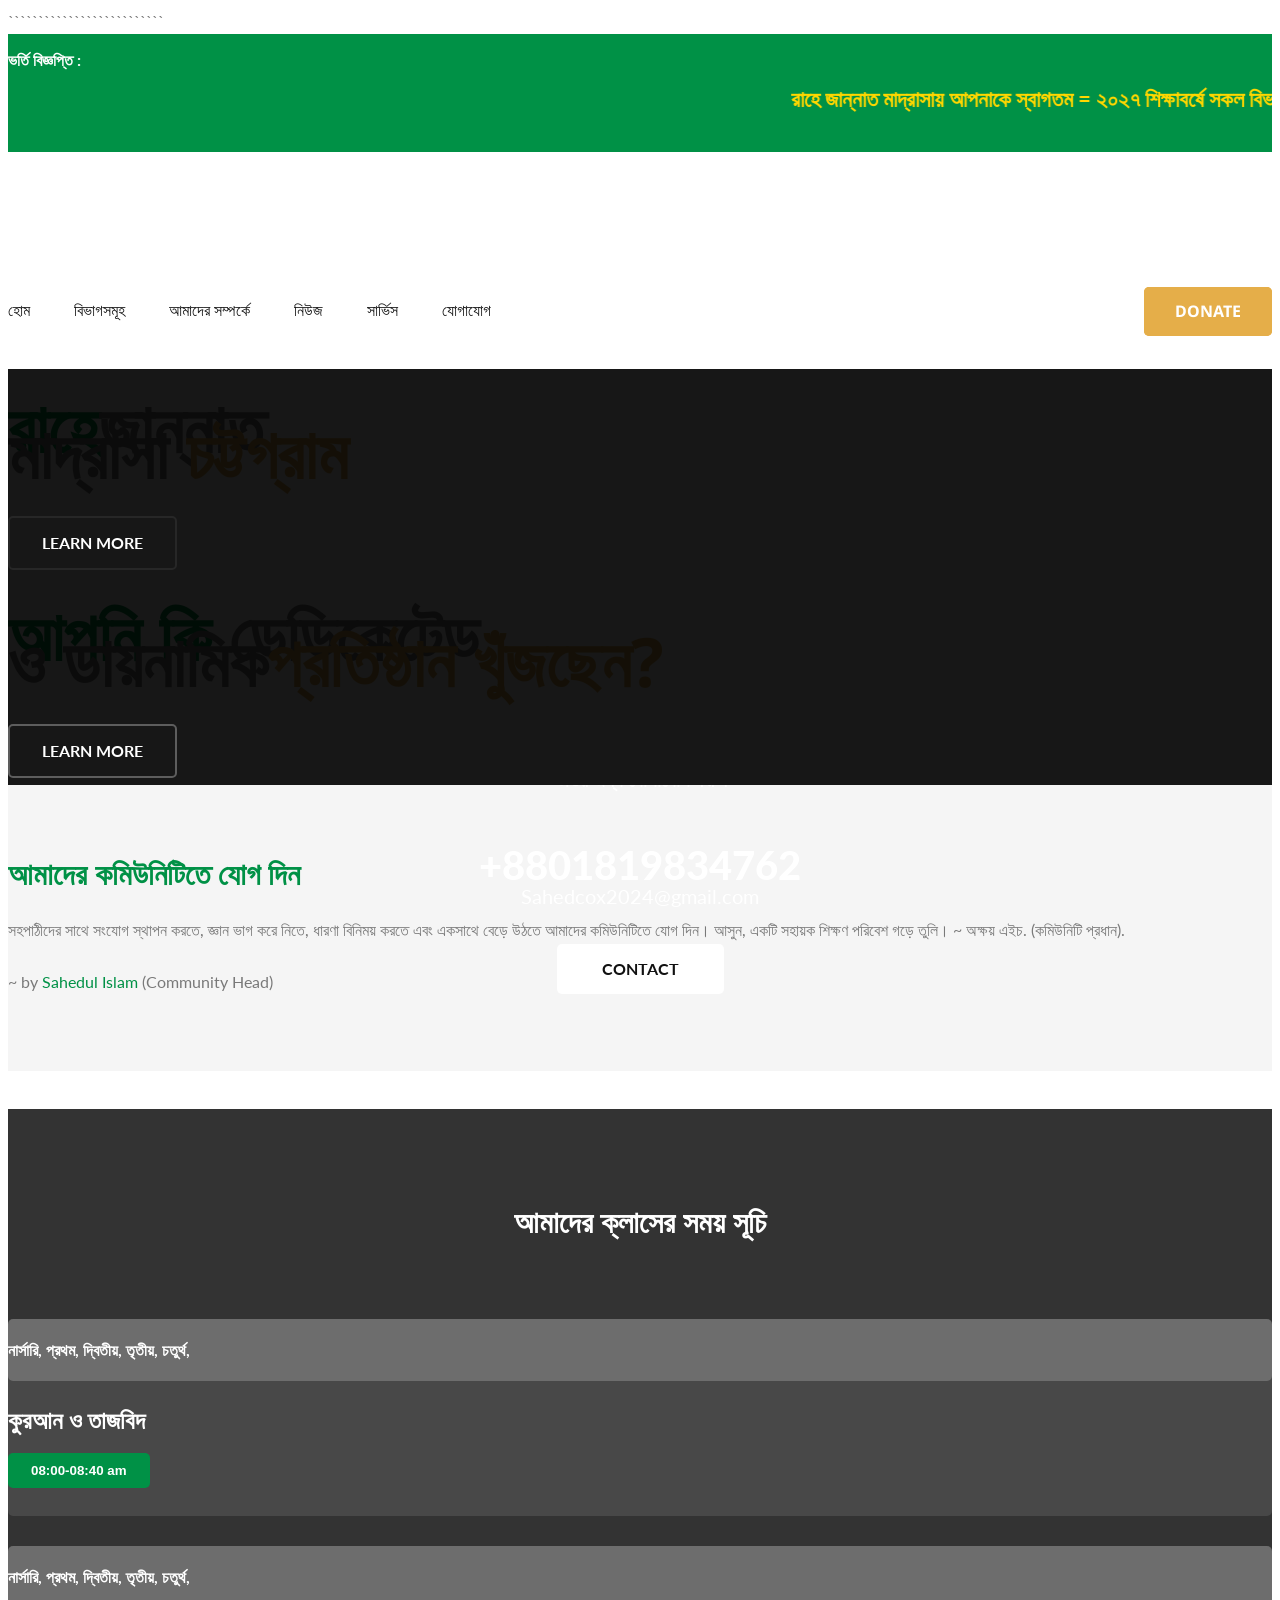
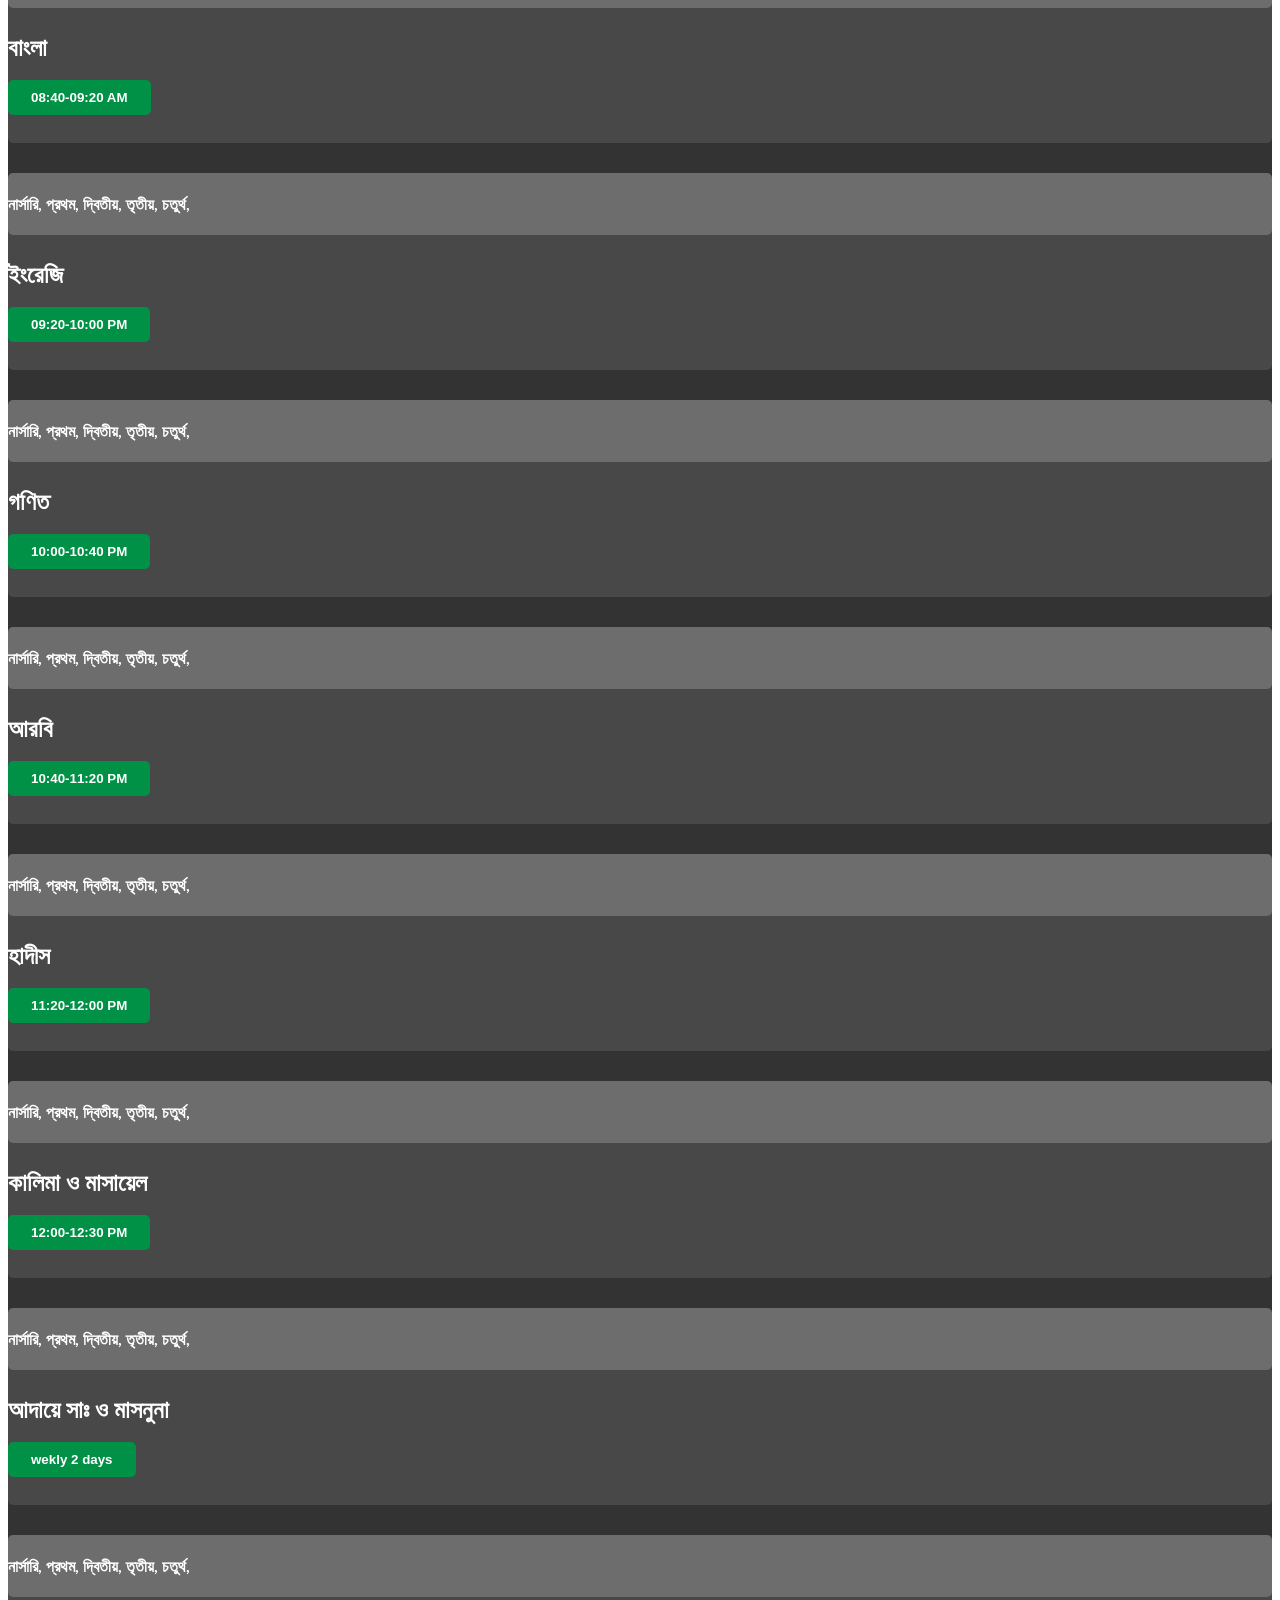
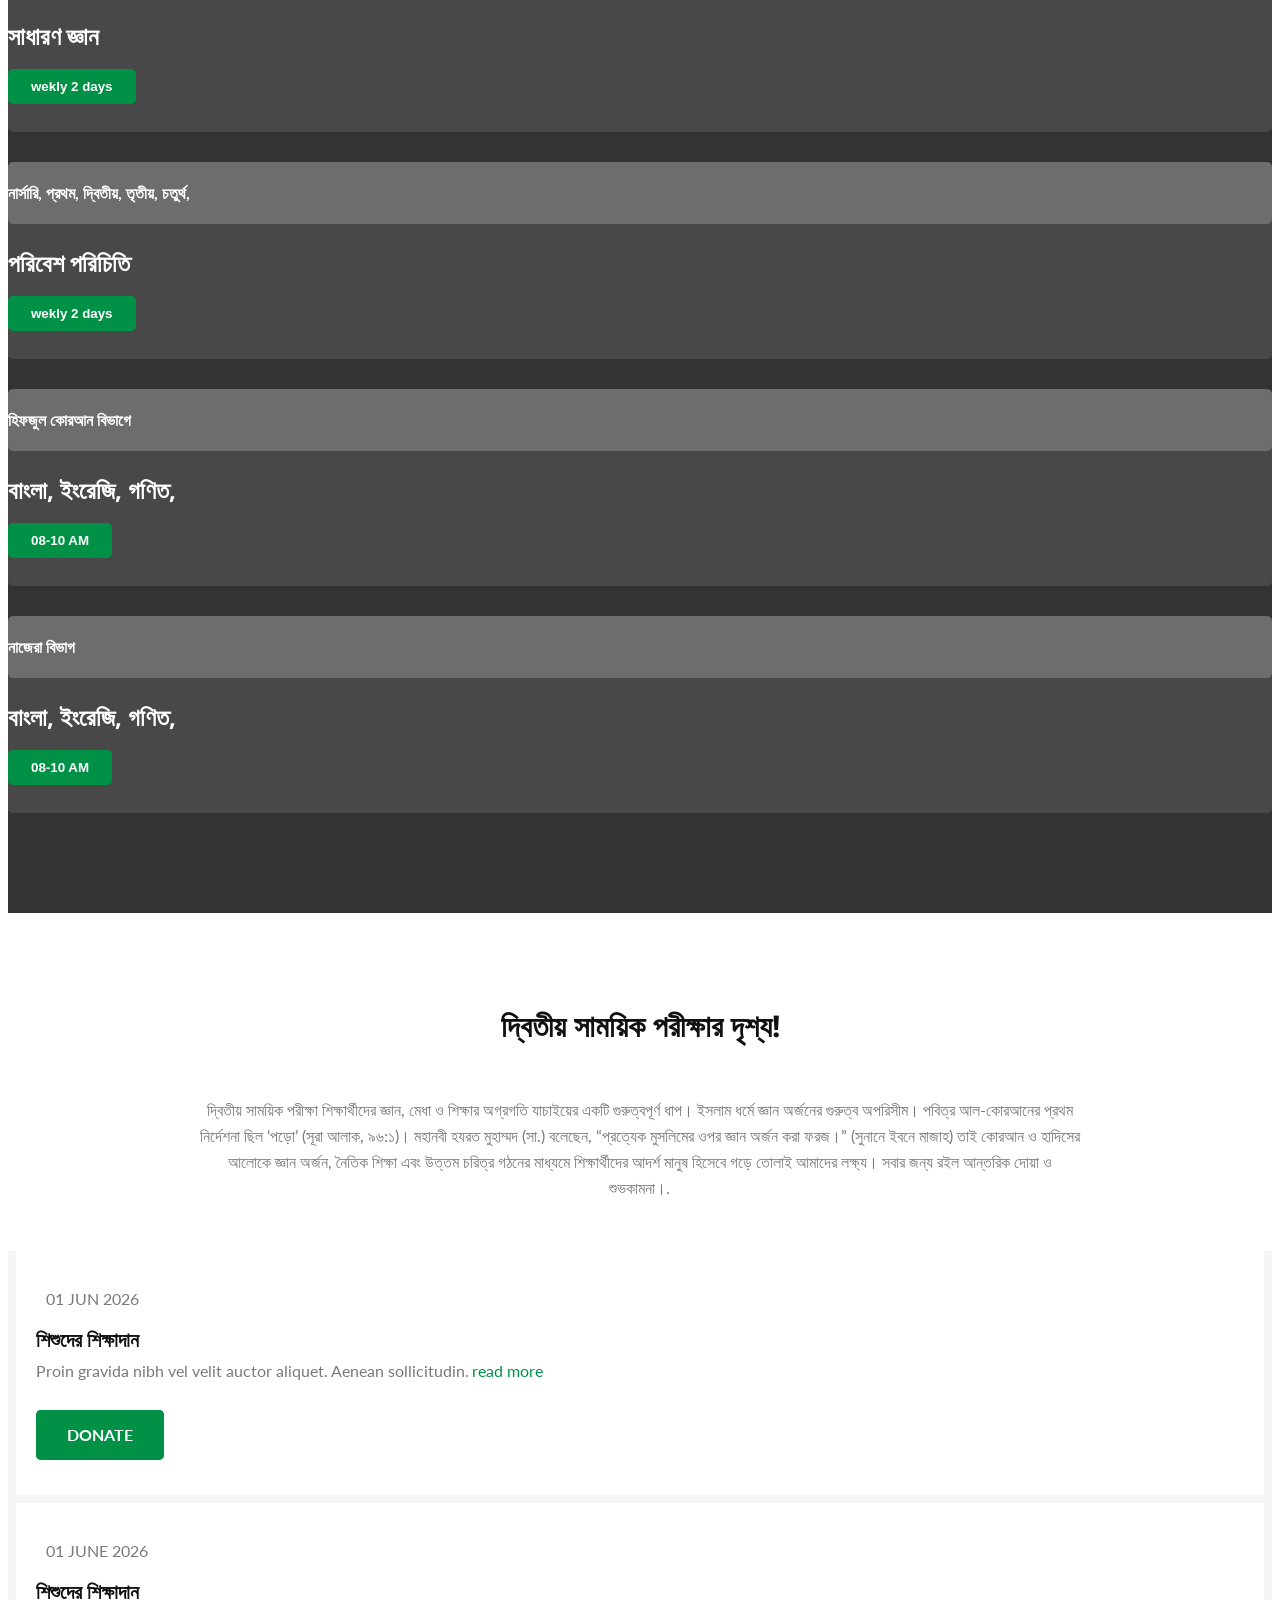
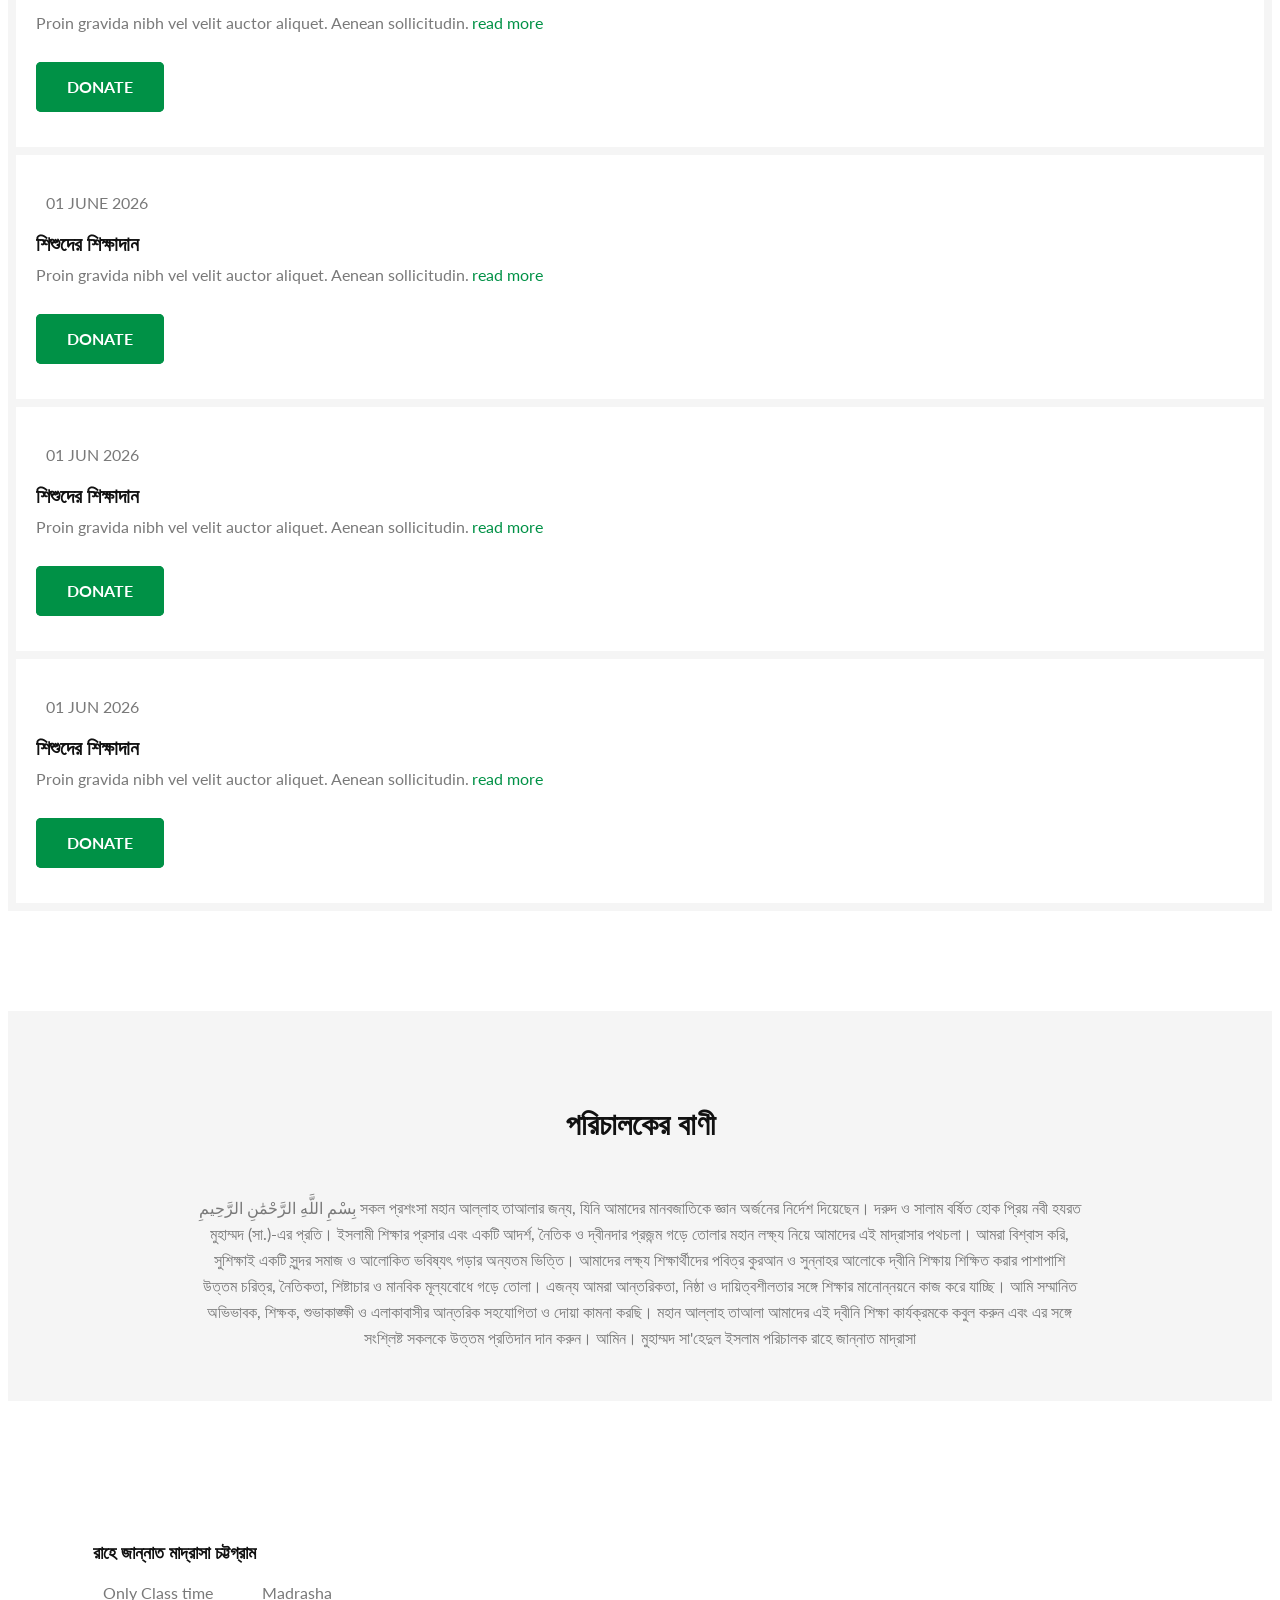
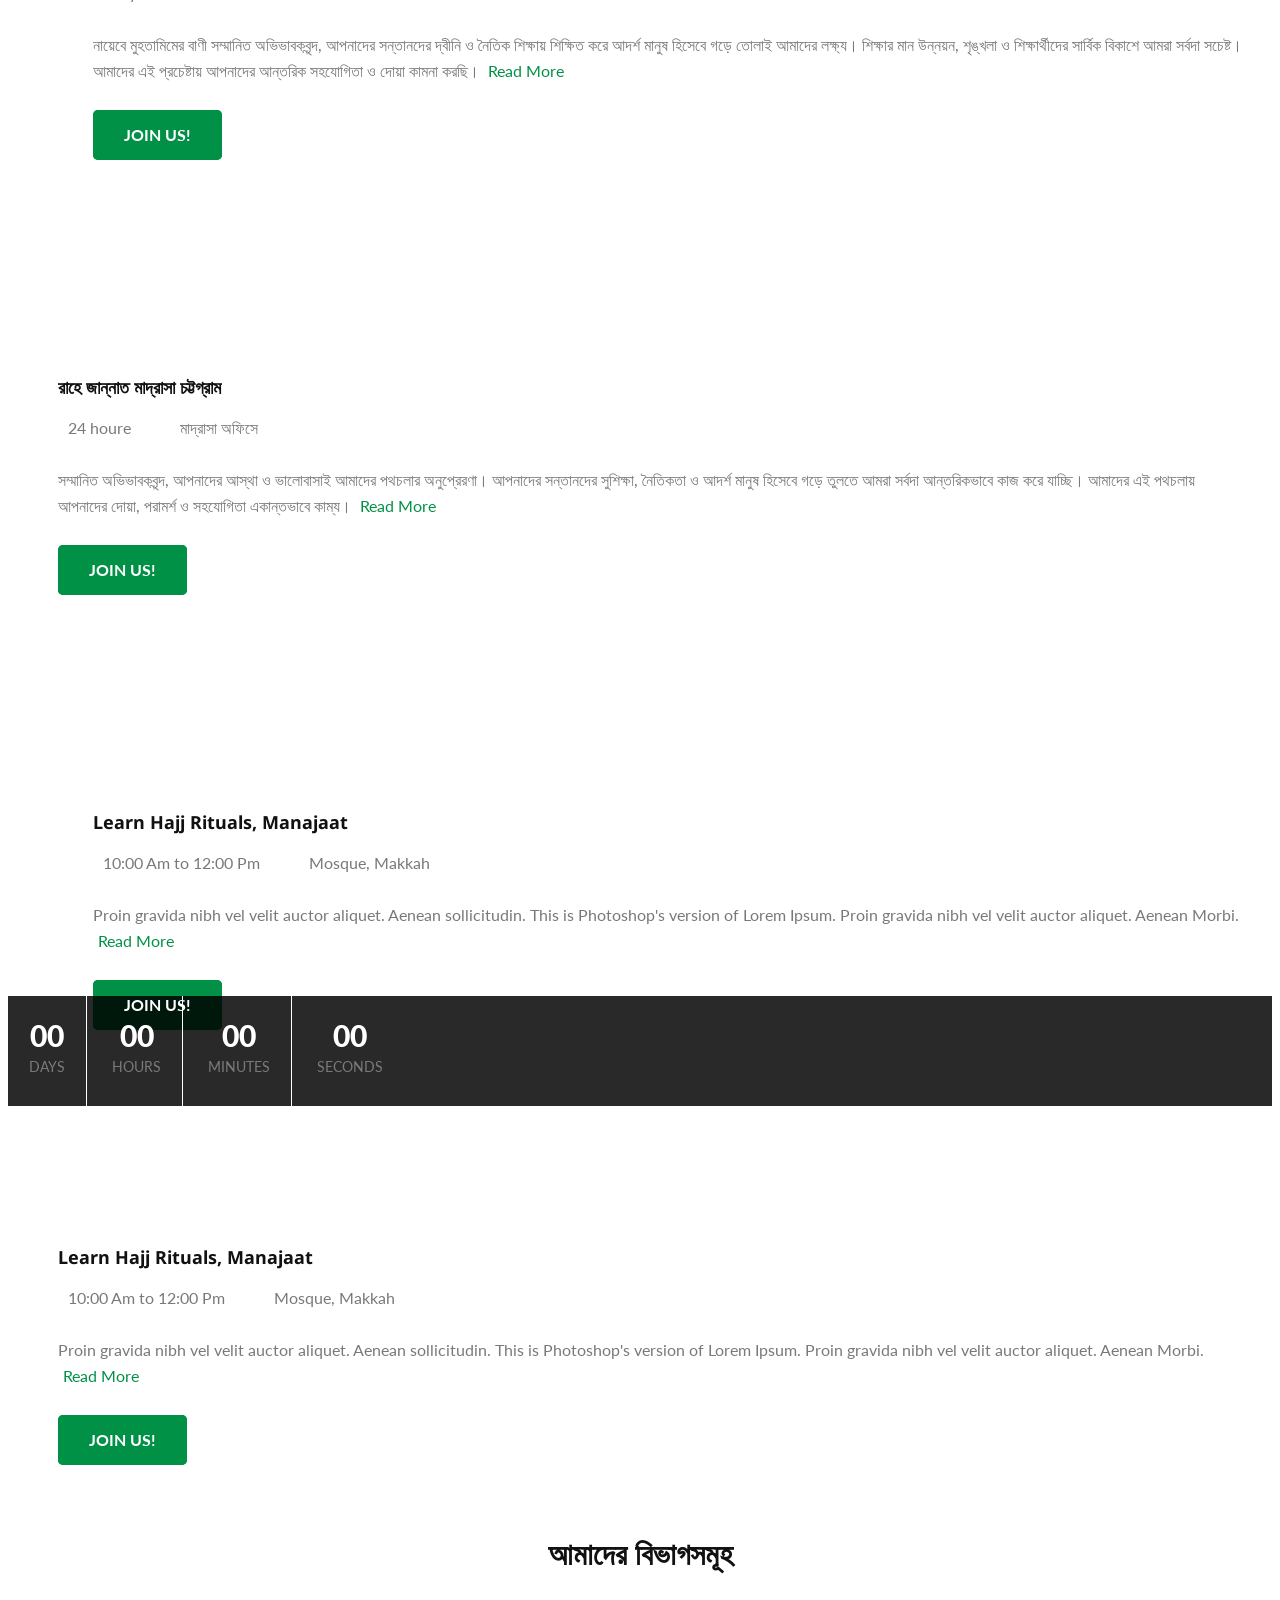
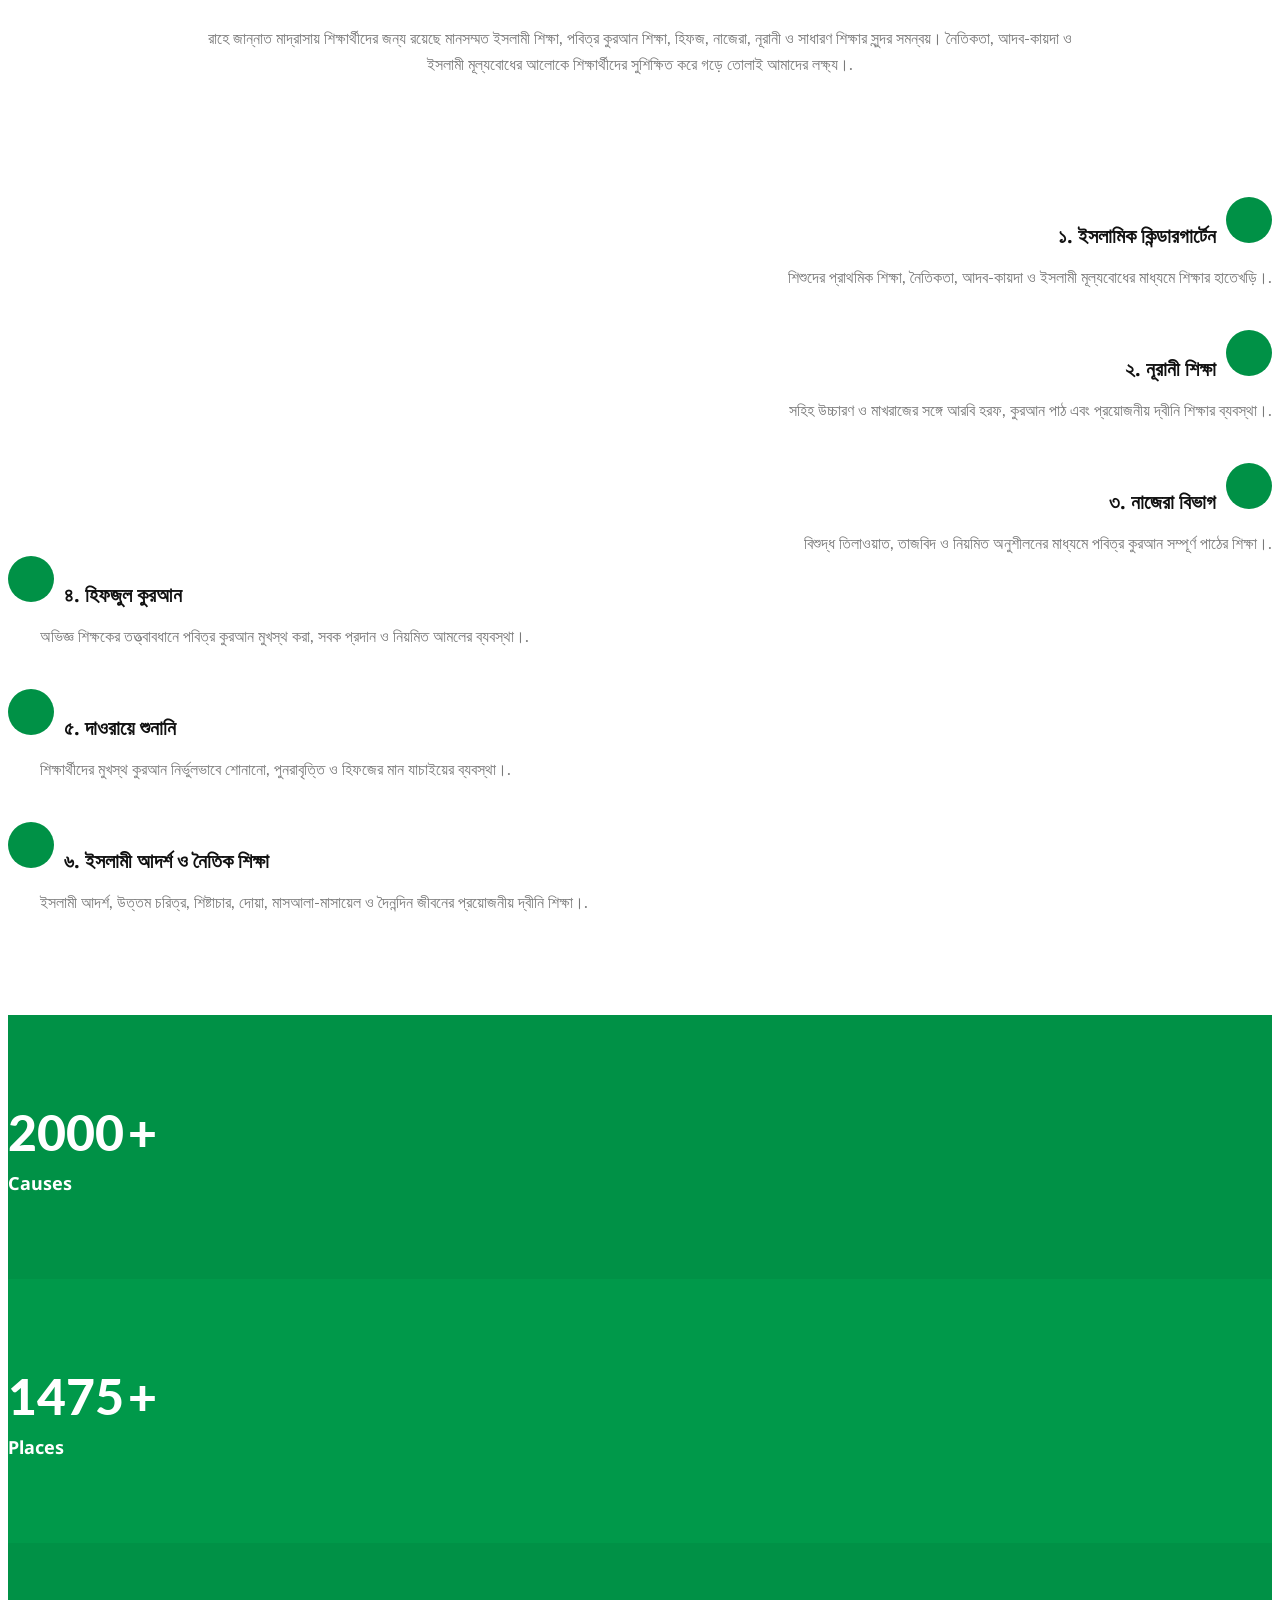
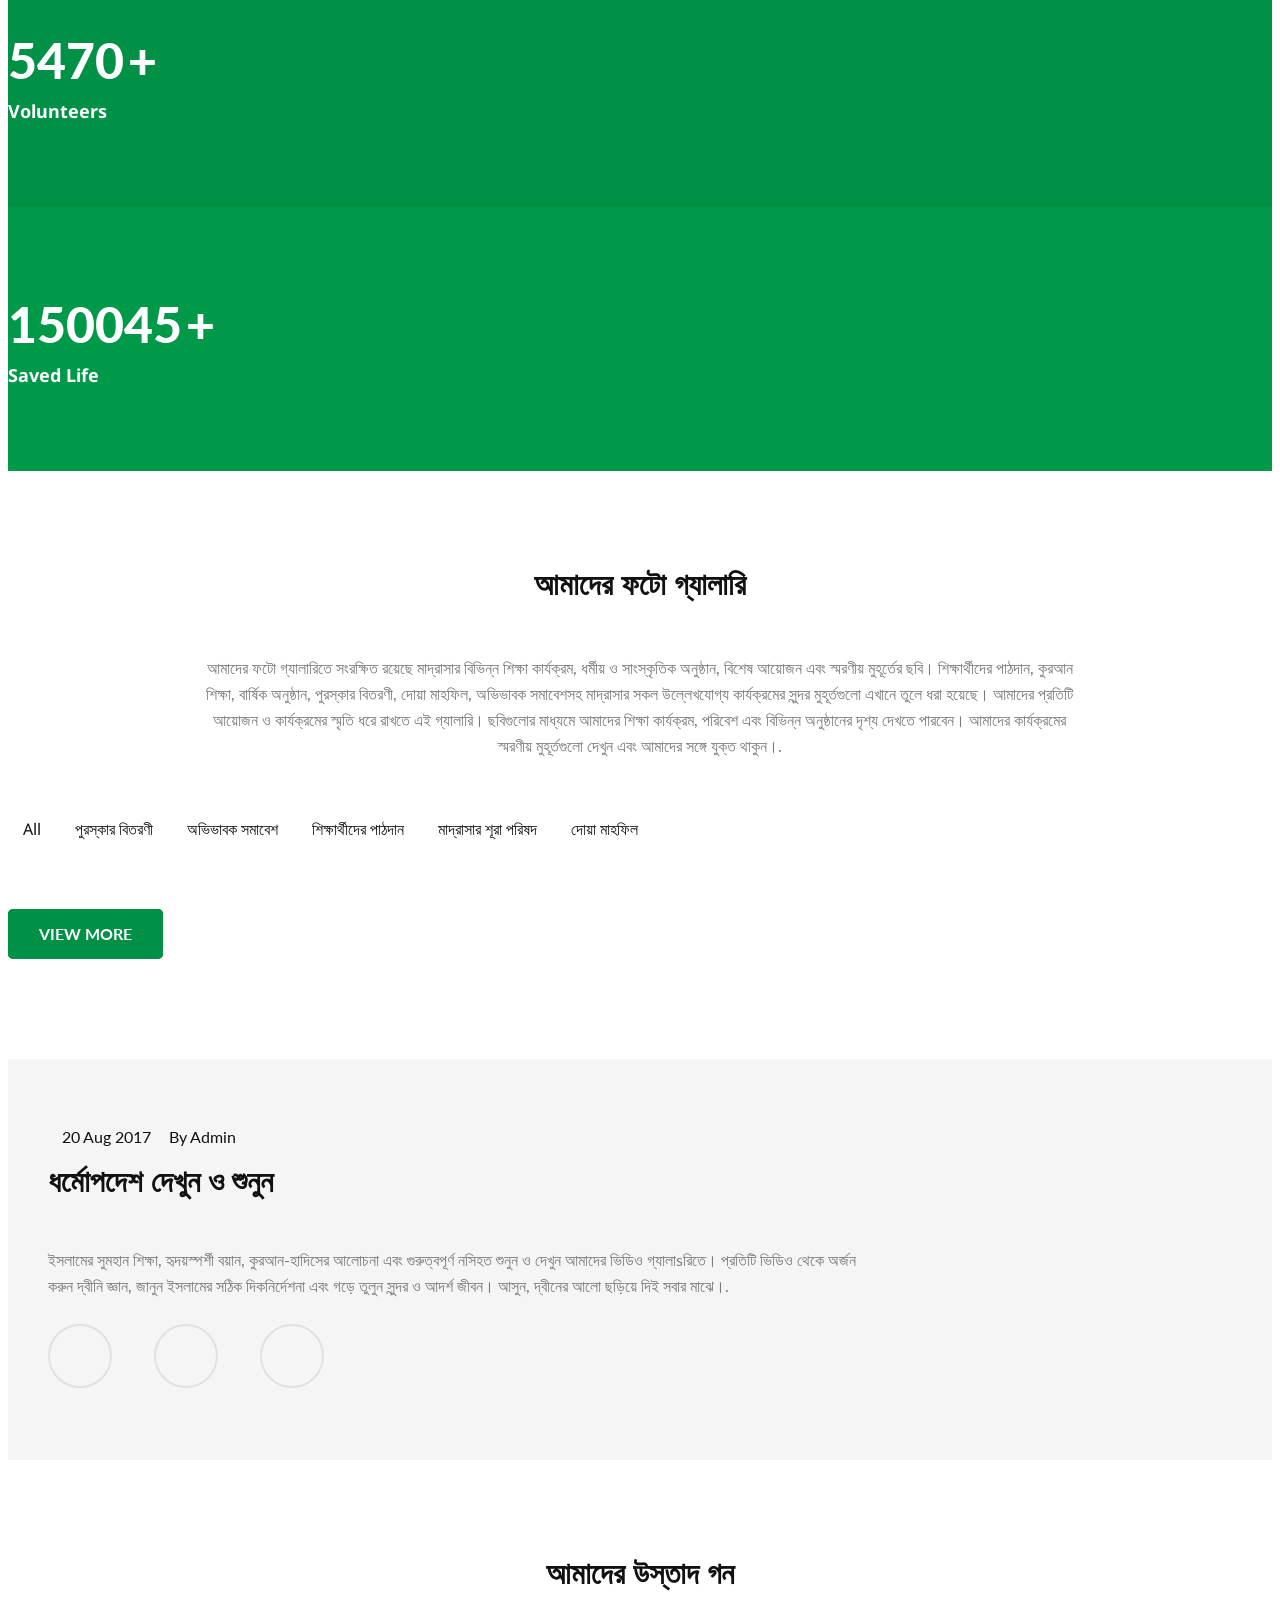
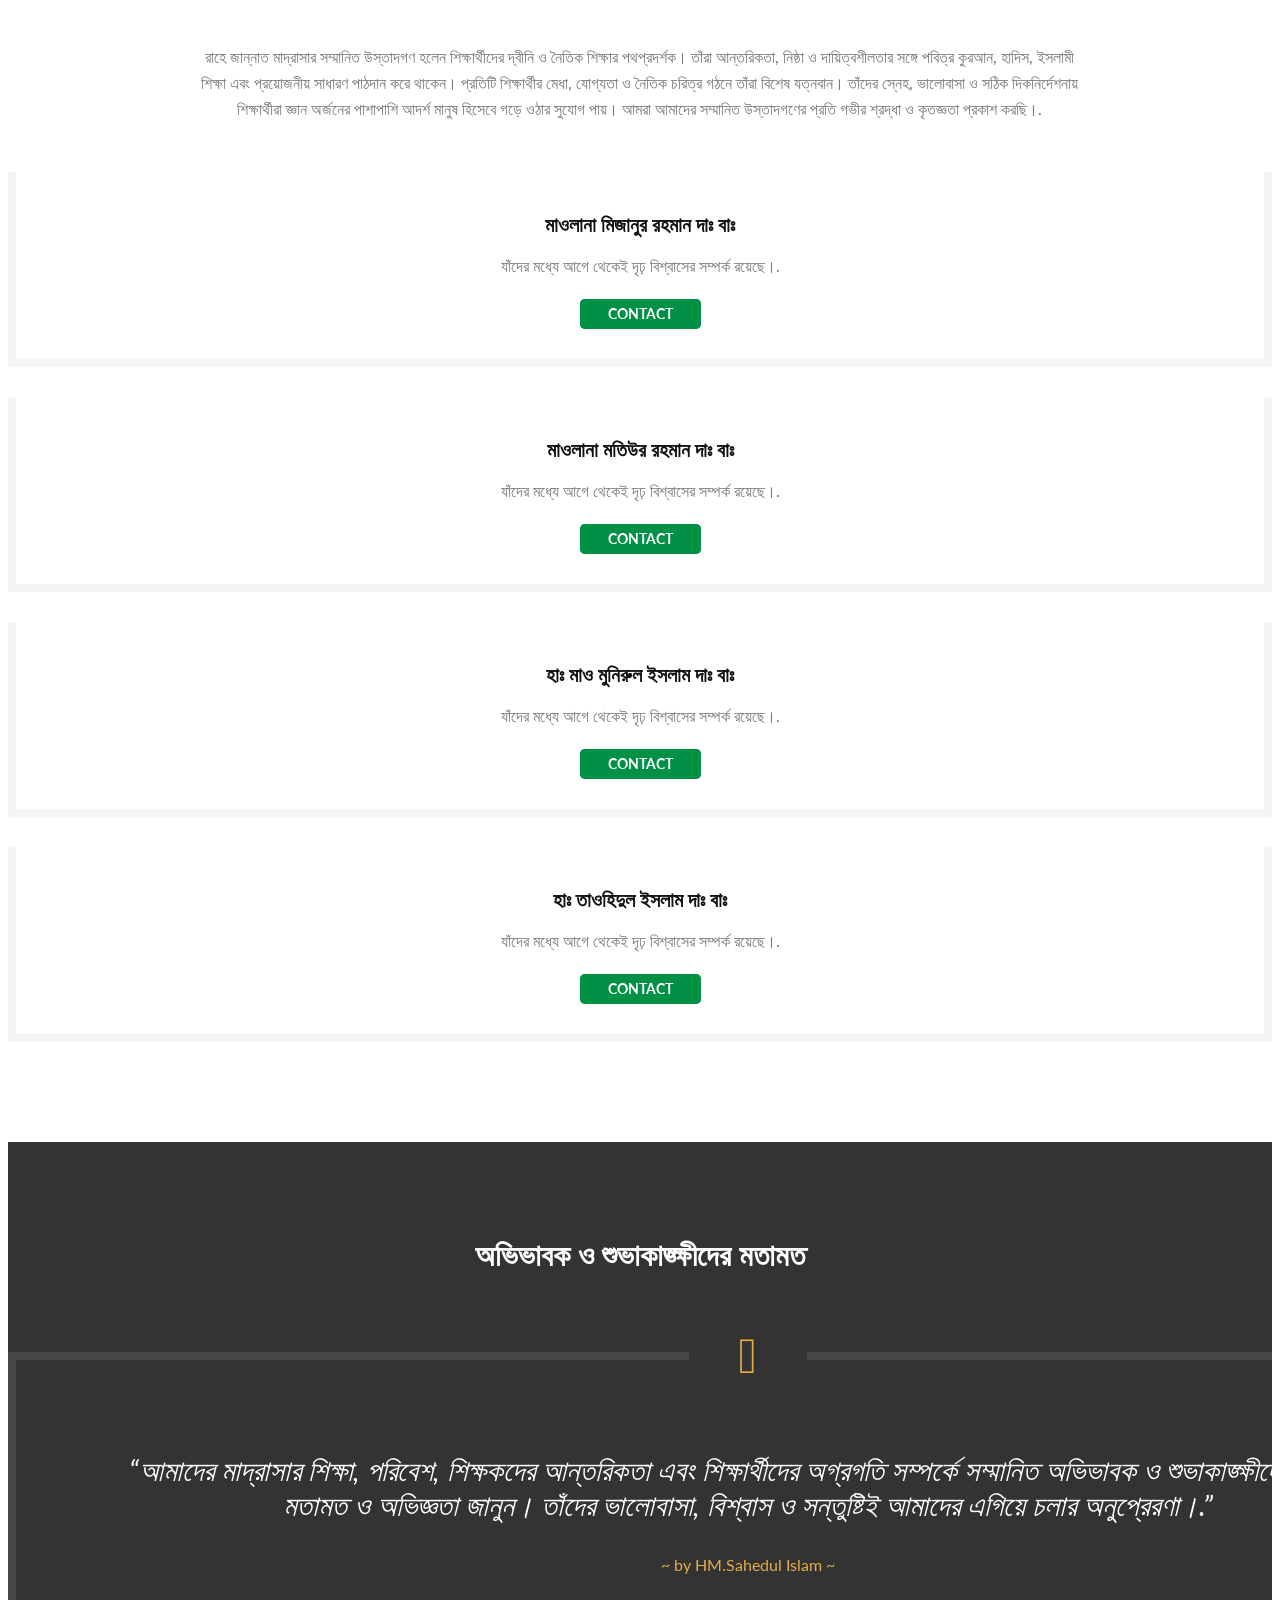
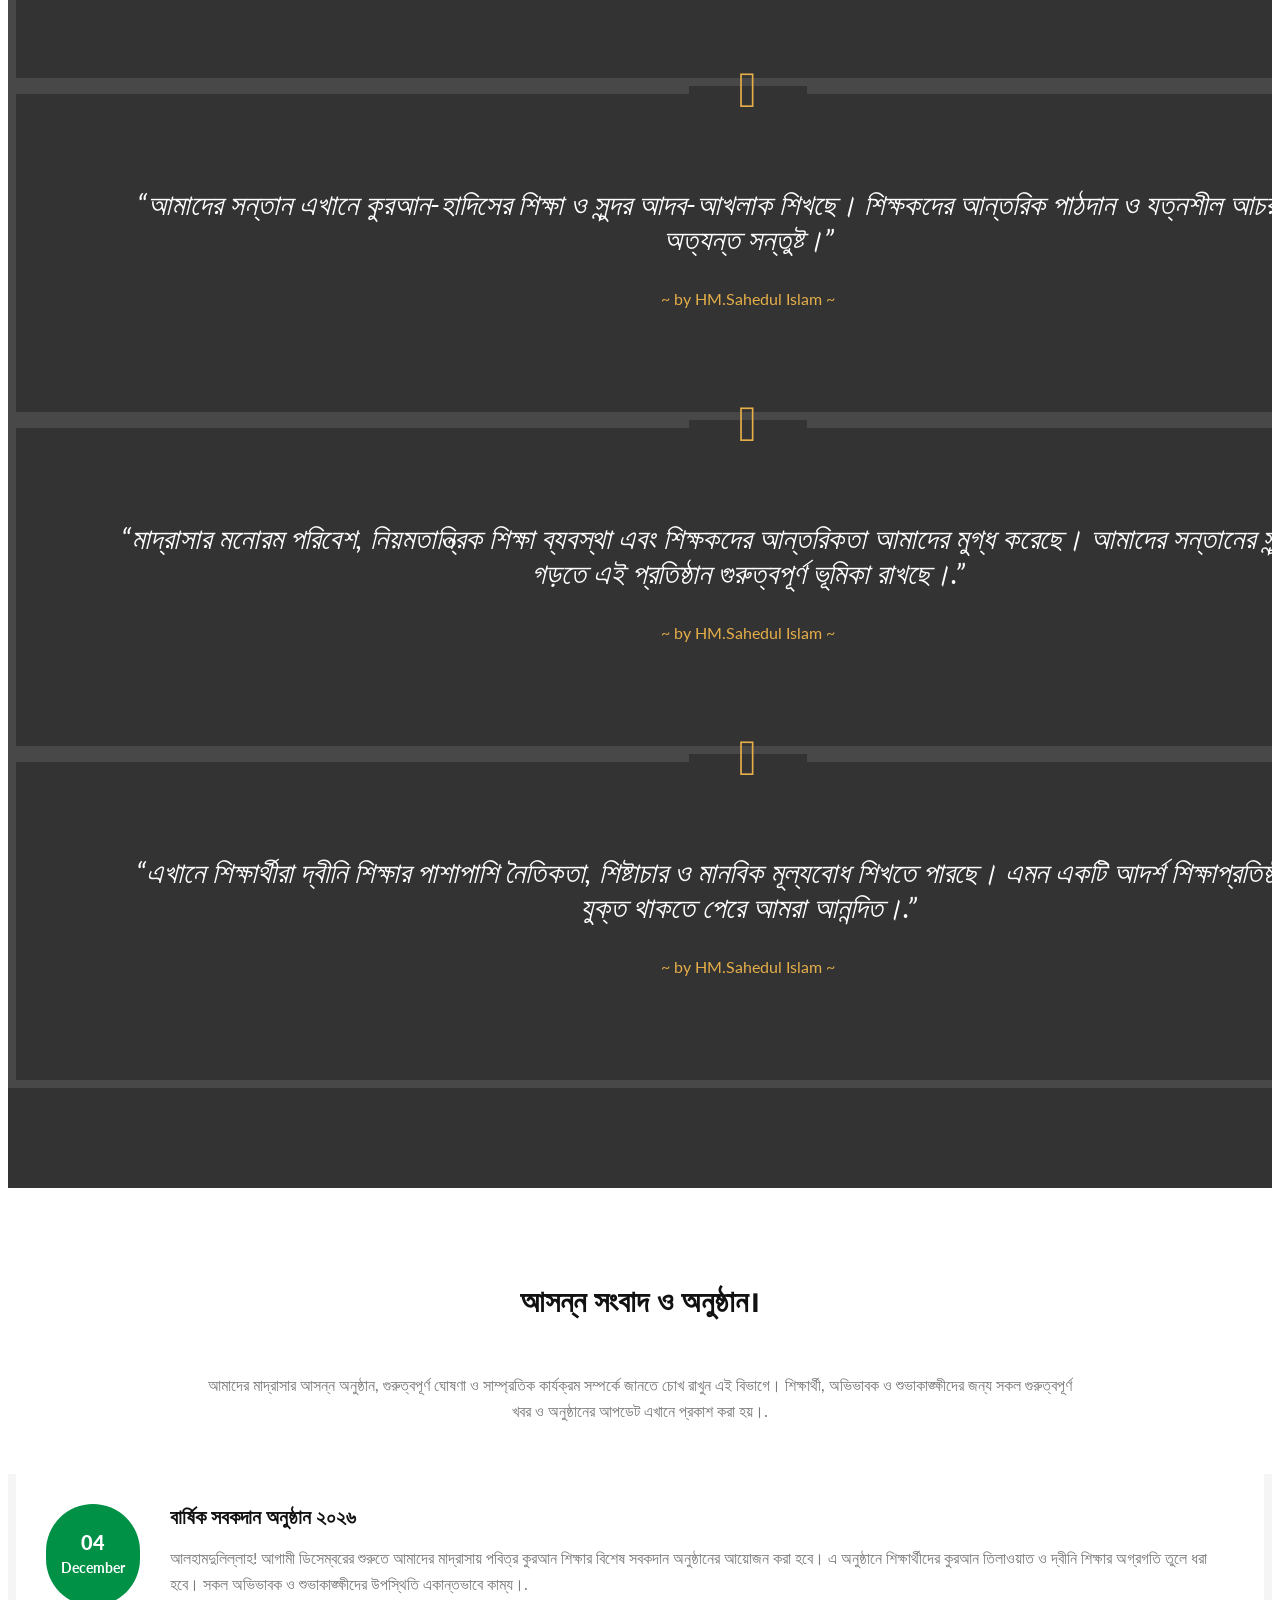
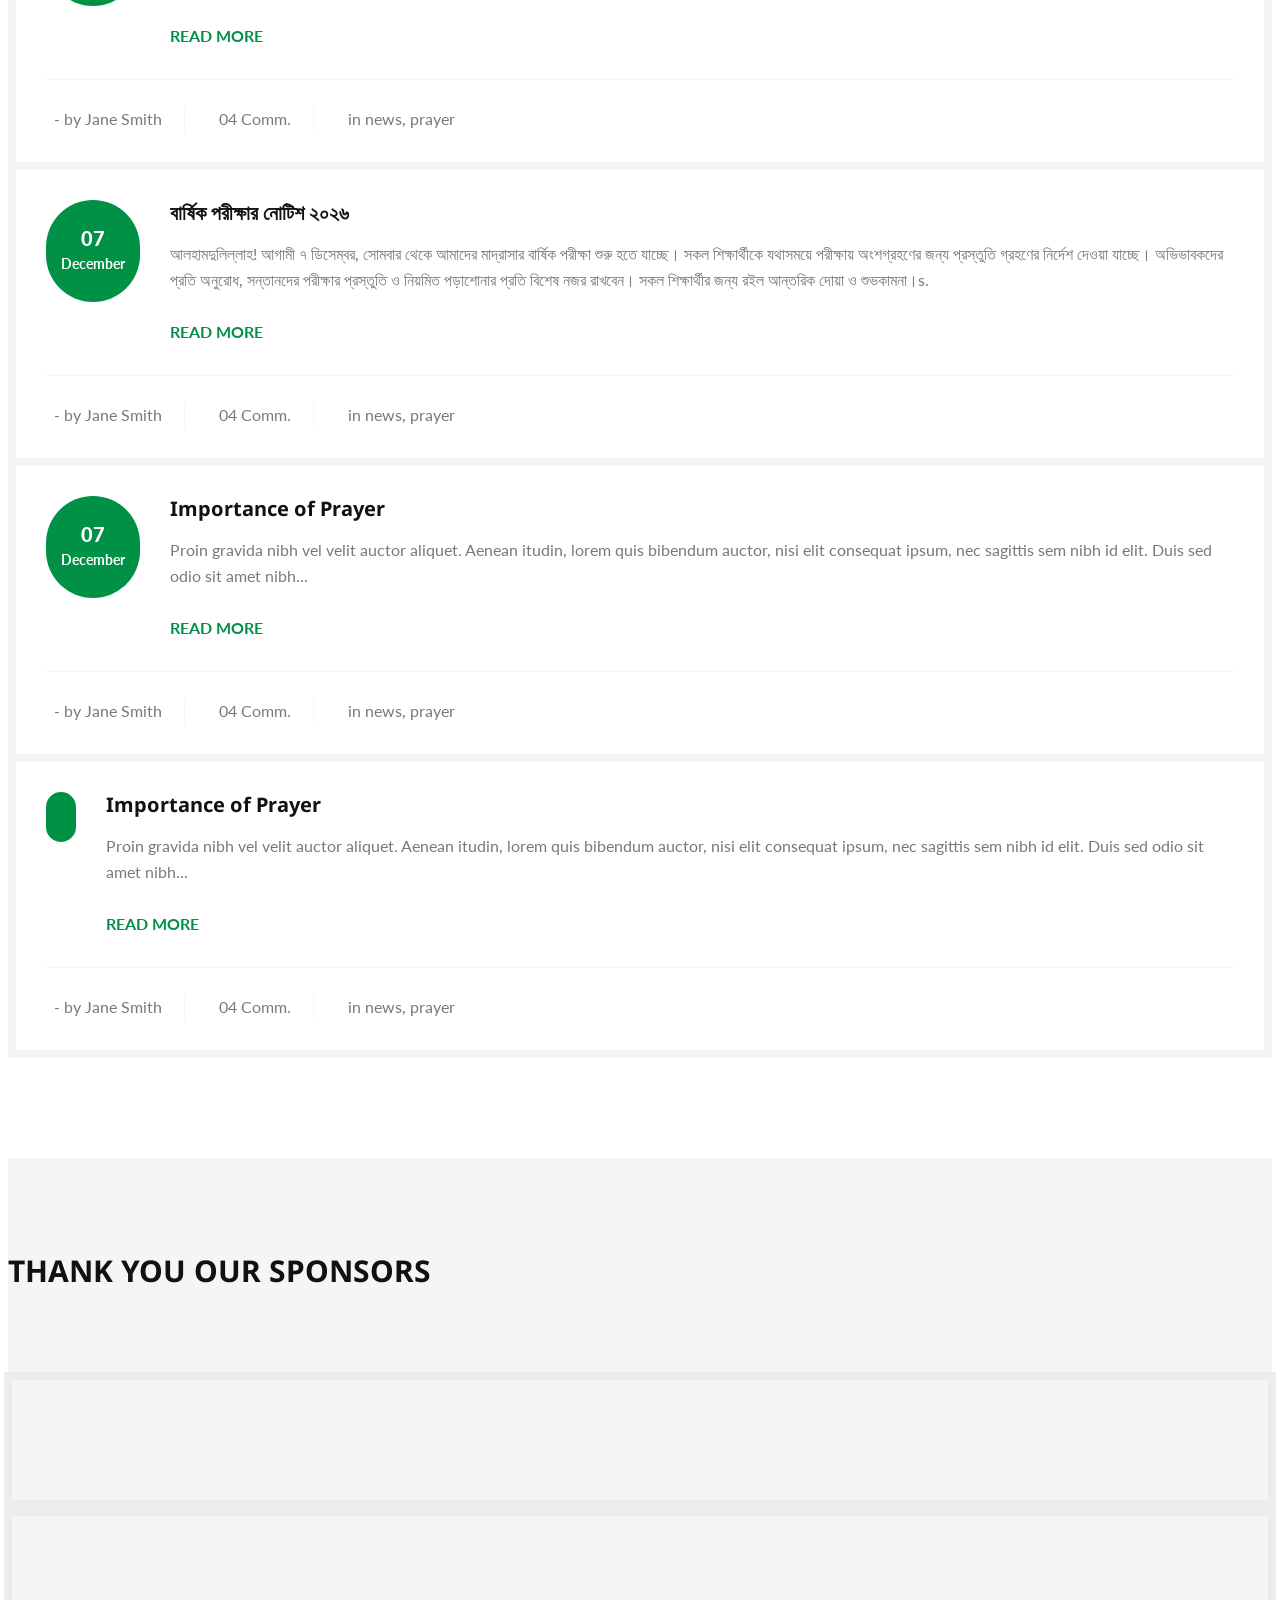
==== index.html @ ae2b545c "Add files via upload" ====
<!doctype html>
<html class="no-js" lang="en">
     ``````````````````````````

<head>
        <meta charset="utf-8">
        <meta http-equiv="x-ua-compatible" content="ie=edge">
        <title>রাহে জান্নাত মাদ্রাসা চট্টগ্রাম</title>
        <meta name="description" content="">
        <meta name="viewport" content="width=device-width, initial-scale=1">

        <link rel="apple-touch-icon" href="apple-touch-icon.html">
        <!-- Place favicon.ico in the root directory -->

		<!-- all css here -->
		<!-- bootstrap v3.3.6 css -->
        <link rel="stylesheet" href="css/bootstrap.min.css">
		<!-- animate css -->
        <link rel="stylesheet" href="css/animate.css">
		<!-- jquery-ui.min css -->
        <link rel="stylesheet" href="css/jquery-ui.min.css">
		<!-- meanmenu css -->
        <link rel="stylesheet" href="css/meanmenu.min.css">
		<!-- owl.carousel css -->
        <link rel="stylesheet" href="css/owl.carousel.min.css">
        <!-- bxslider css -->
        <link rel="stylesheet" href="css/jquery.bxslider.css">
        <!-- magnific popup css -->
        <link rel="stylesheet" href="css/magnific-popup.css">
		<!-- font-awesome css -->
        <link rel="stylesheet" href="css/font-awesome.min.css">
        <!-- flaticon css -->
        <link rel="stylesheet" href="css/flaticon.css">
		<!-- style css -->
		<link rel="stylesheet" href="style.css">
		<!-- responsive css -->
        <link rel="stylesheet" href="css/responsive.css">
		<!-- modernizr css -->
        <script src="js/vendor/modernizr-2.8.3.min.js"></script>
    </head>
    <body>
        <!--[if lt IE 8]>
            <p class="browserupgrade">You are using an <strong>outdated</strong> browser. Please <a href="http://browsehappy.com/">upgrade your browser</a> to improve your experience.</p>
        <![endif]-->

        <!--Header area start here-->
        <header>
            <div class="topbar hidden-sm-down">
                <div class="container">
                    <div class="row">
                        <div class="col-lg-8 col-md-9 col-sm-6 col-xs-6">
                            <div class="header-event">
                                <ul class="list-inline count-list">
                                    <li><h6>ভর্তি বিজ্ঞপ্তি :</h6></li> 

                                    <div>
                                        <marquee style="color: gold; font-weight: bold; font-size: 22px;">
                                                 রাহে জান্নাত মাদ্রাসায় আপনাকে স্বাগতম = ২০২৭ শিক্ষাবর্ষে সকল বিভাগে নতুন শিক্ষার্থী ভর্তি কার্যক্রম শুরু হয়েছে।
‎
‎আপনার সন্তানের দ্বীনি ও নৈতিক শিক্ষার পাশাপাশি সুন্দর ভবিষ্যৎ গড়ার লক্ষ্যে আমাদের রয়েছে সুশৃঙ্খল শিক্ষার পরিবেশ।
‎
‎📚 আমাদের বিভাগসমূহ
‎
‎- ইসলামিক কিন্ডারগার্টেন বিভাগ
‎- নুরানী বিভাগ: প্লে থেকে চতুর্থ শ্রেণি পর্যন্ত
‎- হিফজ বিভাগ
‎- নাজেরা বিভাগ
‎
‎🌙 আমাদের লক্ষ্য
‎
‎শিক্ষার্থীদের পবিত্র কুরআন শিক্ষা, ইসলামী আদর্শ, উত্তম চরিত্র ও নৈতিক মূল্যবোধের শিক্ষায় শিক্ষিত করে গড়ে তোলা।
‎দ্বীনি শিক্ষা, নৈতিকতা ও আদর্শ মানুষ গড়ার প্রত্যয়।
‎আপনার সন্তানের সুন্দর ও দ্বীনমুখী ভবিষ্যৎ গড়তে আজই যোগাযোগ করুন
‎
‎ভর্তি সংক্রান্ত বিস্তারিত তথ্যের জন্য 📞 যোগাযোগ করুন:
‎
‎01712378210/
‎01819834762
‎
‎ঠিকানা: প্রাণ হরিদাস রোড, পাহাড়তলী, চট্টগ্রাম।
‎
                                             </marquee>
                                    </div>





                                    <!-- <li><span class="count days">00</span><span class="con">days</span></li>
                                    <li><span class="count hours">00</span><span class="con">Hours</span></li>
                                    <li><span class="count minutes">00</span><span class="con">minutes</span></li>
                                    <li><span class="count seconds">00</span><span class="con">Seconds</span></li> -->
                                </ul>
                            </div>
                        </div>
                        <div class="col-lg-4 col-md-3 col-sm-6 col-xs-6">
                            <div class="header-social text-right">
                                <ul class="list-inline">
                                    <li><a href="#"><i class="fa fa-facebook-square"></i></a></li>
                                    <li><a href="#"><i class="fa fa-twitter-square"></i></a></li>
                                    <li><a href="#"><i class="fa fa-google-plus-square"></i></a></li>
                                    <li><a href="#"><i class="fa fa-instagram"></i></a></li>
                                </ul>
                            </div>
                        </div>
                    </div>
                </div>
            </div>
            <div class="main-header hidden-sm-down" id="sticky">
                <div class="container">
                    <div class="row">
                        <div class="col-lg-3 col-md-3 col-sm-12 col-xs-12">
                            <div class="logo-area">
                                <a href="index.html"><img src="images/logo/logo.png" alt=""/></a>
                            </div>
                        </div>
                        <div class="col-lg-9 col-md-9 col-sm-12 col-xs-12">
                            <div class="menu-area">
                                <nav>
                                    <ul class="list-inline">
                                        <li><a href="index.html">হোম</a></li>
                                        <li class="drop-menu">
                                            <a href="javascript:void(0)">বিভাগসমূহ</a>
                                            <ul class="down-menu">
                                                <li><a href="causes-grid.html">Noorani</a></li>

                                                <li><a href="causes-list.html">Najera</a></li>

                                                <li><a href="causes-single.html">Hijul Quran</a></li>
                                            </ul>
                                        </li>
                                        
                                        <li class="drop-menu">
                                            <a href="javascript:void(0)">আমাদের সম্পর্কে</a>
                                            <ul class="down-menu">
                                                <li><a href="about.html">about</a></li>
                                                <li><a href="blog.html">blog</a></li>
                                                <li><a href="blog-single.html">blog single</a></li>
                                                <li><a href="causes-grid.html">causes grid</a></li>
                                                <li><a href="causes-list.html">causes list</a></li>
                                                <li><a href="causes-single.html">causes single</a></li>
                                                <li><a href="event.html">event</a></li>
                                                <li><a href="gallery-col-2.html">gallery-col-2</a></li>
                                                <li><a href="gallery-col-3.html">gallery-col-3</a></li>
                                                <li><a href="gallery-col-4.html">gallery-col-4</a></li>
                                                <li><a href="contact.html">contact</a></li>
                                            </ul>
                                        </li>
                                         <li><a href="#">নিউজ</a></li>
                                        <li class="drop-menu">
                                            <a href="javascript:void(0)">সার্ভিস</a>
                                            <ul class="down-menu">
                                                <li><a href="blog.html">blog</a></li>
                                                <li><a href="blog-single.html">blog single</a></li>
                                            </ul>
                                        </li>
                                        <li><a href="contact.html">যোগাযোগ</a></li>
                                        <li class="menu-btn">
                                            <ul>
                                                <li><span class="search-ico"><i class="flaticon-magnifying-glass"></i></span></li>
                                                <li><a href="#" class="btn1"><span>Donate</span></a></li>
                                            </ul>
                                        </li>
                                    </ul>
                                </nav>
                            </div>
                        </div>
                        <div class="col-lg-12 col-md-12 col-sm-12 col-xs-12">
                            <div class="search-box">
                                <form>
                                    <input type="search" placeholder="">
                                    <button><i class="flaticon-magnifying-glass"></i></button>
                                    <span class="close-search"><i class="flaticon-cancel"></i></span>
                                </form>
                            </div>
                        </div>
                    </div>
                </div>
            </div>
            <div class="mobile-menu-area">
                <div class="container">
                    <div class="row">
                        <div class="col-md-12">
                            <div class="mobile-menu">
                                <nav id="dropdown">
                                    <ul class="list-inline">
                                        <li><a href="index.html">Home</a></li>
                                        <li class="drop-menu">
                                            <a href="javascript:void(0)">Defermen</a>
                                            <ul class="down-menu">
                                                <li><a href="causes-grid.html">causes grid</a></li>
                                                <li><a href="causes-list.html">causes list</a></li>
                                                <li><a href="causes-single.html">causes single</a></li>
                                            </ul>
                                        </li>
                                        <li><a href="#">Event</a></li>
                                        <li class="drop-menu">
                                            <a href="javascript:void(0)">Pages</a>
                                            <ul class="down-menu">
                                                <li><a href="about.html">about</a></li>
                                                <li><a href="blog.html">blog</a></li>
                                                <li><a href="blog-single.html">blog single</a></li>
                                                <li><a href="causes-grid.html">causes grid</a></li>
                                                <li><a href="causes-list.html">causes list</a></li>
                                                <li><a href="causes-single.html">causes single</a></li>
                                                <li><a href="event.html">event</a></li>
                                                <li><a href="gallery-col-2.html">gallery-col-2</a></li>
                                                <li><a href="gallery-col-3.html">gallery-col-3</a></li>
                                                <li><a href="gallery-col-4.html">gallery-col-4</a></li>
                                                <li><a href="contact.html">contact</a></li>
                                            </ul>
                                        </li>
                                        <li><a href="#">Sermons</a></li>
                                        <li class="drop-menu">
                                            <a href="javascript:void(0)">Blog</a>
                                            <ul class="down-menu">
                                                <li><a href="blog.html">blog</a></li>
                                                <li><a href="blog-single.html">blog single</a></li>
                                            </ul>
                                        </li>
                                        <li><a href="contact.html">Contact Us</a></li>
                                    </ul>
                                </nav>
                            </div>          
                        </div>
                    </div>
                </div>
            </div> 
        </header>
        <!--Header area end here-->
        <!--Slider area start here-->
        <section class="slider-area">
            <div class="container-fluid">
                <div class="row">
                    <div class="col-lg-12 col-md-12 col-sm-12 col-xs-12 msj_slider_padding">
                        <div id="carouselExampleIndicators" class="slide carousel" data-ride="carousel">
                            <div class="carousel-inner" role="listbox">
                                <div class="carousel-item active">
                                    <img src="images/slider/1.jpg" alt=""/>
                                    <div class="carousel-caption one">
                                        <div class="content">
                                            <img class="animated fadeInDown" src="images/slider/sm-1.png" alt=""/>
                                            <h2 class="animated fadeInDown"><span class="primary">রাহে</span>জান্নাত<br> মাদ্রাসা <span class="hover">চট্টগ্রাম</span> </h2>
                                            <a href="#" class="btn2 animated fadeInUp"><span>Learn More</span></a>
                                        </div>
                                    </div>
                                </div>
                                <div class="carousel-item">
                                    <img src="images/slider/2.jpg" alt=""/>
                                    <div class="carousel-caption one">
                                        <div class="content">
                                            <img class="animated fadeInDown" src="images/slider/sm-1.png" alt=""/>
                                            <h2 class="animated fadeInDown"><span class="primary">আপনি কি</span> ডেডিকেটেড<br>ও ডায়নামিক<span class="hover">প্রতিষ্ঠান খুঁজছেন?</span> </h2>
                                            <a href="#" class="btn2 animated fadeInUp"><span>Learn More</span></a>
                                        </div>
                                    </div>
                                </div>
                            </div>
                            <a class="carousel-control-prev carousel-control" href="#carouselExampleIndicators" role="button" data-slide="prev"><i class="flaticon-back"></i></a>
                            <a class="carousel-control-next carousel-control" href="#carouselExampleIndicators" role="button" data-slide="next"><i class="flaticon-next"></i></a>
                        </div>
                    </div>
                </div>
            </div>
        </section>
        <!--Slider area end here-->
        <!--Banner area start here-->
        <section class="banner-area-one">
            <div class="container">
                <div class="row">
                    <div class="col-lg-7 col-md-12 col-sm-12 col-xs-12">
                        <div class="banner-con">
                            <h2>আমাদের কমিউনিটিতে যোগ দিন </h2>
                            <p>সহপাঠীদের সাথে সংযোগ স্থাপন করতে, জ্ঞান ভাগ করে নিতে, ধারণা বিনিময় করতে এবং একসাথে বেড়ে উঠতে আমাদের কমিউনিটিতে যোগ দিন। আসুন, একটি সহায়ক শিক্ষণ পরিবেশ গড়ে তুলি। ~ অক্ষয় এইচ. (কমিউনিটি প্রধান).</p>
                            <span>~ by <a href="#">Sahedul Islam</a> (Community Head)</span>
                        </div>
                    </div>
                    <div class="col-lg-5 col-md-12 col-sm-12 col-xs-12">
                        <div class="contact-banner">
                            <figure>
                                <img src="images/banner/1.jpg" alt=""/>
                                <div class="content">
                                    <h4>ভর্তির জন্য যোগাযোগ করুন</h4>
                                    <h1>+8801819834762</h1>
                                    <span class="mail">Sahedcox2024@gmail.com</span>
                                    <a href="#" class="btn3"><span>Contact</span></a>
                                </div>
                            </figure>
                        </div>
                    </div>
                </div>
            </div>
        </section>
        <!--Banner area end here-->
        <!-- Videos area start here-->
        <!-- <section class="videos-area-one section">
            <div class="container">
                <div class="row">
                    <div class="col-lg-5 col-md-12 col-sm-12 col-xs-12">
                        <div class="video-thumb">
                            <figure>
                                <div class="thumbnail">
                                    <img src="images/video/1.jpg" alt=""/>
                                    <a href="https://www.youtube.com/watch?v=0I8GmbDU7c4" class="play-ico video-play-icon"></a>
                                </div>
                                <div class="con"><h4>WATCH Our Video</h4></div>
                            </figure>
                        </div>
                    </div>
                    <div class="col-lg-7 col-md-12 col-sm-12 col-xs-12">
                        <div class="video-content">
                            <h2>In The Name Of Allah <br>The Beneficent The Merciful</h2>
                            <p>Proin gravida nibh vel velit auctor aliquet. Aenean sollicitudin. This is Photoshop's version  of Lorem Ipsum. Proin gravida nibh vel velit auctor aliquet. Aenean itudin. This is Photoshop's sion  of Lorem Ipsum. Proin gravida nibh vel velit auctor aliquet. This is Photoshop's versionf Lorem Ipsum. Proin gravida nibh vel velit auctor aliquet. Aenean sollicitudin,</p>
                            <div class="about">
                                <div class="w-50 floatleft pd-r15">
                                    <h4><span><i class="fa fa-eye"></i></span> Our Vision</h4>
                                    <p>Nibh vel velit auctor aliquet. Aenean ituin. This is Photoshop's version  of Phooshop's sion  of Lorem.</p>
                                </div>
                                <div class="w-50 floatleft pd-l15">
                                    <h4><span><i class="fa fa-flag"></i></span> Our Mission</h4>
                                    <p>Nibh vel velit auctor aliquet. Aenean ituin. This is Photoshop's version  of Phooshop's sion  of Lorem.</p>
                                </div>
                            </div>
                        </div>
                    </div>
                </div>
            </div>
        </section> -->
        <!-- Videos area end here-->
        <!--Banner area start here-->
        <section class="banner-area-two section2 bg-img jarallax af">
            <div class="container">
                <div class="row">
                    <div class="col-lg-12 col-md-12 col-sm-12 col-xs-12">
                        <div class="section-heading-one">
                            <h2>আমাদের ক্লাসের সময় সূচি</h2>
                        </div>
                    </div>
                </div>
                <div class="row">
                    <div class="col-lg-2 col-md-4 col-sm-6 col-xs-12">
                        <div class="prayer-list text-center mr-b30">
                            <h4>নার্সারি,
                                প্রথম,
                                দ্বিতীয়,
                                তৃতীয়, 
                                চতুর্থ,</h4>
                            <strong>কুরআন ও তাজবিদ</strong>
                            <button>08:00-08:40 am</button>
                        </div>
                        
                    </div>
                    <div class="col-lg-2 col-md-4 col-sm-6 col-xs-12">
                        <div class="prayer-list text-center mr-b30">
                            <h4>নার্সারি,
প্রথম,
দ্বিতীয়,
তৃতীয়, 
চতুর্থ,</h4>
                            <strong>বাংলা</strong>
                            <button>08:40-09:20 AM</button>
                        </div>
                    </div>
                    <div class="col-lg-2 col-md-4 col-sm-6 col-xs-12">
                        <div class="prayer-list text-center mr-b30">
                            <h4>নার্সারি,
প্রথম,
দ্বিতীয়,
তৃতীয়, 
চতুর্থ,</h4>
                            <strong>ইংরেজি</strong>
                            <button>09:20-10:00 PM</button>
                        </div>
                    </div>
                    <div class="col-lg-2 col-md-4 col-sm-6 col-xs-12">
                        <div class="prayer-list text-center mr-b30">
                            <h4>নার্সারি,
প্রথম,
দ্বিতীয়,
তৃতীয়, 
চতুর্থ,</h4>
                            <strong>গণিত</strong>
                            <button>10:00-10:40 PM</button>
                        </div>
                    </div>
                    <div class="col-lg-2 col-md-4 col-sm-6 col-xs-12">
                        <div class="prayer-list text-center mr-b30">
                            <h4>নার্সারি,
প্রথম,
দ্বিতীয়,
তৃতীয়, 
চতুর্থ,</h4>
                            <strong>আরবি</strong>
                            <button>10:40-11:20 PM</button>
                        </div>
                    </div>
                    <div class="col-lg-2 col-md-4 col-sm-6 col-xs-12">
                        <div class="prayer-list text-center mr-b30">
                            <h4>নার্সারি,
প্রথম,
দ্বিতীয়,
তৃতীয়, 
চতুর্থ,</h4>
                            <strong>হাদীস</strong>
                            <button>11:20-12:00 PM</button>
                        </div>
                    </div>
                    <div class="col-lg-2 col-md-4 col-sm-6 col-xs-12">
                        <div class="prayer-list text-center mr-b30">
                            <h4>নার্সারি,
প্রথম,
দ্বিতীয়,
তৃতীয়, 
চতুর্থ,</h4>
                            <strong>কালিমা ও মাসায়েল</strong>
                            <button>12:00-12:30 PM</button>
                        </div>
                    </div>
                    <div class="col-lg-2 col-md-4 col-sm-6 col-xs-12">
                        <div class="prayer-list text-center mr-b30">
                            <h4>নার্সারি,
প্রথম,
দ্বিতীয়,
তৃতীয়, 
চতুর্থ,</h4>
                            <strong>আদায়ে সাঃ ও মাসনুনা</strong>
                            <button>wekly 2 days</button>
                        </div>
                    </div>
                    <div class="col-lg-2 col-md-4 col-sm-6 col-xs-12">
                        <div class="prayer-list text-center mr-b30">
                            <h4>নার্সারি,
প্রথম,
দ্বিতীয়,
তৃতীয়, 
চতুর্থ,</h4>
                            <strong>সাধারণ জ্ঞান</strong>
                            <button>wekly 2 days</button>
                        </div>
                    </div>
                    <div class="col-lg-2 col-md-4 col-sm-6 col-xs-12">
                        <div class="prayer-list text-center mr-b30">
                            <h4>নার্সারি,
প্রথম,
দ্বিতীয়,
তৃতীয়, 
চতুর্থ,</h4>
                            <strong>পরিবেশ পরিচিতি</strong>
                            <button>wekly 2 days</button>
                        </div>
                    </div>
                    <div class="col-lg-2 col-md-4 col-sm-6 col-xs-12">
                        <div class="prayer-list text-center mr-b30">
                            <h4>হিফজুল কোরআন বিভাগে</h4>
                            <strong>বাংলা,
ইংরেজি,
গণিত,</strong>
                            <button>08-10 AM</button>
                        </div>
                    </div>
                    <div class="col-lg-2 col-md-4 col-sm-6 col-xs-12">
                        <div class="prayer-list text-center mr-b30">
                            <h4>নাজেরা বিভাগ</h4>
                            <strong>বাংলা,
ইংরেজি,
গণিত,</strong>
                            <button>08-10 AM</button>
                        </div>
                    </div>
                    
                </div>
            </div>
        </section>
        <!--Banner area end here-->
        <!--Causes area start here-->
        <section class="causes-area section">
            <div class="container">
                <div class="row">
                    <div class="col-lg-12 col-md-12 col-sm-12 col-xs-12">
                        <div class="section-heading-two">
                            <h2>দ্বিতীয় সাময়িক পরীক্ষার দৃশ্য!</h2>
                            <p>দ্বিতীয় সাময়িক পরীক্ষা শিক্ষার্থীদের জ্ঞান, মেধা ও শিক্ষার অগ্রগতি যাচাইয়ের একটি গুরুত্বপূর্ণ ধাপ। ইসলাম ধর্মে জ্ঞান অর্জনের গুরুত্ব অপরিসীম। পবিত্র আল-কোরআনের প্রথম নির্দেশনা ছিল ‘পড়ো’ (সূরা আলাক, ৯৬:১)। মহানবী হযরত মুহাম্মদ (সা.) বলেছেন, “প্রত্যেক মুসলিমের ওপর জ্ঞান অর্জন করা ফরজ।” (সুনানে ইবনে মাজাহ)
তাই কোরআন ও হাদিসের আলোকে জ্ঞান অর্জন, নৈতিক শিক্ষা এবং উত্তম চরিত্র গঠনের মাধ্যমে শিক্ষার্থীদের আদর্শ মানুষ হিসেবে গড়ে তোলাই আমাদের লক্ষ্য। সবার জন্য রইল আন্তরিক দোয়া ও শুভকামনা।.</p>
                        </div>
                    </div>
                </div>
                <div class="row">
                    <div class="causes-slider">
                        <div class="col-lg-12 col-md-12 col-sm-12 col-xs-12">
                            <div class="causes-list">
                                <figure><img src="images/causes/1.jpg" alt=""/></figure>
                                <div class="content">
                                    <span class="date"><i class="fa fa-calendar-o"></i>01 Jun 2026</span>
                                    <h4><a href="#">শিশুদের শিক্ষাদান</a></h4>
                                    <p>Proin gravida nibh vel velit auctor aliquet. Aenean sollicitudin.<a href="#">read more</a></p>
                                    <!-- <div class="donate">
                                        <div class="dnl">
                                            <span>$</span>
                                            <strong>42</strong>
                                            <span>k</span>
                                            Done of &nbsp
                                        </div>
                                        <div class="dnr">
                                            <span>$</span>
                                            <strong>50</strong>
                                            <span>k</span>
                                            Needed
                                        </div>
                                    </div> -->
                                    <a href="#" class="btn4"><span>donate</span></a>
                                </div>
                            </div>
                        </div>
                        <div class="col-lg-12 col-md-12 col-sm-12 col-xs-12">
                            <div class="causes-list">
                                <figure><img src="images/causes/2.jpg" alt=""/></figure>
                                <div class="content">
                                    <span class="date"><i class="fa fa-calendar-o"></i>01 June 2026</span>
                                    <h4><a href="#">শিশুদের শিক্ষাদান</a></h4>
                                    <p>Proin gravida nibh vel velit auctor aliquet. Aenean sollicitudin.<a href="#">read more</a></p>
                                    <!-- <div class="donate">
                                        <div class="dnl">
                                            <span>$</span>
                                            <strong>42</strong>
                                            <span>k</span>
                                            Done of &nbsp
                                        </div>
                                        <div class="dnr">
                                            <span>$</span>
                                            <strong>50</strong>
                                            <span>k</span>
                                            Needed
                                        </div>
                                    </div> -->
                                    <a href="#" class="btn4"><span>donate</span></a>
                                </div>
                            </div>
                        </div>
                        <div class="col-lg-12 col-md-12 col-sm-12 col-xs-12">
                            <div class="causes-list">
                                <figure><img src="images/causes/3.jpg" alt=""/></figure>
                                <div class="content">
                                    <span class="date"><i class="fa fa-calendar-o"></i>01 June 2026</span>
                                    <h4><a href="#">শিশুদের শিক্ষাদান</a></h4>
                                    <p>Proin gravida nibh vel velit auctor aliquet. Aenean sollicitudin.<a href="#">read more</a></p>
                                    <!-- <div class="donate">
                                        <div class="dnl">
                                            <span>$</span>
                                            <strong>42</strong>
                                            <span>k</span>
                                            Done of &nbsp
                                        </div>
                                        <div class="dnr">
                                            <span>$</span>
                                            <strong>50</strong>
                                            <span>k</span>
                                            Needed
                                        </div>
                                    </div> -->
                                    <a href="#" class="btn4"><span>donate</span></a>
                                </div>
                            </div>
                        </div>
                        <div class="col-lg-12 col-md-12 col-sm-12 col-xs-12">
                            <div class="causes-list">
                                <figure><img src="images/causes/1.jpg" alt=""/></figure>
                                <div class="content">
                                    <span class="date"><i class="fa fa-calendar-o"></i>01 Jun 2026</span>
                                    <h4><a href="#">শিশুদের শিক্ষাদান</a></h4>
                                    <p>Proin gravida nibh vel velit auctor aliquet. Aenean sollicitudin.<a href="#">read more</a></p>
                                    <!-- <div class="donate">
                                        <div class="dnl">
                                            <span>$</span>
                                            <strong>42</strong>
                                            <span>k</span>
                                            Done of &nbsp
                                        </div>
                                        <div class="dnr">
                                            <span>$</span>
                                            <strong>50</strong>
                                            <span>k</span>
                                            Needed
                                        </div>
                                    </div> -->
                                    <a href="#" class="btn4"><span>donate</span></a>
                                </div>
                            </div>
                        </div>
                        <div class="col-lg-12 col-md-12 col-sm-12 col-xs-12">
                            <div class="causes-list">
                                <figure><img src="images/causes/2.jpg" alt=""/></figure>
                                <div class="content">
                                    <span class="date"><i class="fa fa-calendar-o"></i>01 Jun 2026</span>
                                    <h4><a href="#">শিশুদের শিক্ষাদান</a></h4>
                                    <p>Proin gravida nibh vel velit auctor aliquet. Aenean sollicitudin.<a href="#">read more</a></p>
                                    <!-- <div class="donate">
                                        <div class="dnl">
                                            <span>$</span>
                                            <strong>42</strong>
                                            <span>k</span>
                                            Done of &nbsp
                                        </div>
                                        <div class="dnr">
                                            <span>$</span>
                                            <strong>50</strong>
                                            <span>k</span>
                                            Needed
                                        </div>
                                    </div> -->
                                    <a href="#" class="btn4"><span>donate</span></a>
                                </div>
                            </div>
                        </div>
                    </div>
                        

                </div>
            </div>
        </section>
        <!--Causes area end here-->
        <!--Event area start here-->
        <section class="event-area section">
            <div class="container">
                <div class="row">
                    <div class="col-lg-12 col-md-12 col-sm-12 col-xs-12">
                        <div class="section-heading-two">
                            <h2>পরিচালকের বাণী</h2>
                            <p>بِسْمِ اللَّهِ الرَّحْمَٰنِ الرَّحِيمِ



সকল প্রশংসা মহান আল্লাহ তাআলার জন্য, যিনি আমাদের মানবজাতিকে জ্ঞান অর্জনের নির্দেশ দিয়েছেন। দরুদ ও সালাম বর্ষিত হোক প্রিয় নবী হযরত মুহাম্মদ (সা.)-এর প্রতি।

ইসলামী শিক্ষার প্রসার এবং একটি আদর্শ, নৈতিক ও দ্বীনদার প্রজন্ম গড়ে তোলার মহান লক্ষ্য নিয়ে আমাদের এই মাদ্রাসার পথচলা। আমরা বিশ্বাস করি, সুশিক্ষাই একটি সুন্দর সমাজ ও আলোকিত ভবিষ্যৎ গড়ার অন্যতম ভিত্তি।

আমাদের লক্ষ্য শিক্ষার্থীদের পবিত্র কুরআন ও সুন্নাহর আলোকে দ্বীনি শিক্ষায় শিক্ষিত করার পাশাপাশি উত্তম চরিত্র, নৈতিকতা, শিষ্টাচার ও মানবিক মূল্যবোধে গড়ে তোলা। এজন্য আমরা আন্তরিকতা, নিষ্ঠা ও দায়িত্বশীলতার সঙ্গে শিক্ষার মানোন্নয়নে কাজ করে যাচ্ছি।

আমি সম্মানিত অভিভাবক, শিক্ষক, শুভাকাঙ্ক্ষী ও এলাকাবাসীর আন্তরিক সহযোগিতা ও দোয়া কামনা করছি। মহান আল্লাহ তাআলা আমাদের এই দ্বীনি শিক্ষা কার্যক্রমকে কবুল করুন এবং এর সঙ্গে সংশ্লিষ্ট সকলকে উত্তম প্রতিদান দান করুন। আমিন।

মুহাম্মদ সা'হেদুল ইসলাম
পরিচালক
রাহে জান্নাত মাদ্রাসা</p>
                        </div>
                    </div>
                </div>
            </div>
            <div class="container-fluid pd-0">
                <div class="event-slider">
                   <div class="row">
                        <div class="col-lg-6 col-md-12 col-sm-12 col-xs-12 pd-l0">
                            <div class="event-list-left">
                                <div class="row">
                                    <div class="col-sm-7 col-xs-12 pd-0">
                                        <div class="content">
                                            <span class="date">নায়েবে মুহতামিম</span>
                                            <h4>রাহে জান্নাত মাদ্রাসা চট্টগ্রাম</h4>
                                            <ul class="list-inline">
                                                <li><i class="fa fa-clock-o"></i> Only Class time</li>
                                                <li><i class="fa fa-map-marker"></i> Madrasha</li>
                                                                            </ul>
                                            <p>নায়েবে মুহতামিমের বাণী
                                সম্মানিত অভিভাবকবৃন্দ, আপনাদের সন্তানদের দ্বীনি ও নৈতিক শিক্ষায় শিক্ষিত করে আদর্শ মানুষ হিসেবে গড়ে তোলাই আমাদের লক্ষ্য। শিক্ষার মান উন্নয়ন, শৃঙ্খলা ও শিক্ষার্থীদের সার্বিক বিকাশে আমরা সর্বদা সচেষ্ট। আমাদের এই প্রচেষ্টায় আপনাদের আন্তরিক সহযোগিতা ও দোয়া কামনা করছি।     <a href="#">Read More</a></p>
                                            <a href="#" class="btn4"><span>Join Us!</span></a>
                                        </div>
                                    </div>
                                    <div class="col-sm-5 col-xs-12 pd-l0">
                                        <div class="event-img">
                                            <figure>
                                                <img src="images/event/1.jpg" alt=""/>
                                                <!-- <ul class="count-list list-inline">
                                                    <li><span class="count days">00</span><p>DAYS</p></li>
                                                    <li><span class="count hours">00</span><p>hours</p></li>
                                                    <li><span class="count minutes">00</span><p>minutes</p></li>
                                                    <li><span class="count seconds">00</span><p>seconds</p></li>
                                                </ul> -->
                                            </figure>
                                        </div>
                                    </div>
                                </div>
                            </div>
                        </div>
                        <div class="col-lg-6 col-md-12 col-sm-12 col-xs-12 pd-r0">
                            <div class="event-list-right">
                                <div class="row">
                                    <div class="col-sm-5 col-xs-12 pd-r0">
                                        <div class="event-img">
                                            <figure>
                                                <img src="images/event/2.jpg" alt=""/>
                                                <!-- <ul class="count-list list-inline">
                                                    <li><span class="count days">00</span><p>DAYS</p></li>
                                                    <li><span class="count hours">00</span><p>hours</p></li>
                                                    <li><span class="count minutes">00</span><p>minutes</p></li>
                                                    <li><span class="count seconds">00</span><p>seconds</p></li>
                                                </ul> -->
                                            </figure>
                                        </div>
                                    </div>
                                    <div class="col-sm-7 col-xs-12 pd-0">
                                        <div class="content">
                                            <span class="date">মুহতামিম</span>
                                            <h4>রাহে জান্নাত মাদ্রাসা চট্টগ্রাম</h4>
                                            <ul class="list-inline">
                                                <li><i class="fa fa-clock-o"></i> 24 houre </li>
                                                <li><i class="fa fa-map-marker"></i> মাদ্রাসা অফিসে</li>
                                            </ul>
                                            <p>সম্মানিত অভিভাবকবৃন্দ, আপনাদের আস্থা ও ভালোবাসাই আমাদের পথচলার অনুপ্রেরণা। আপনাদের সন্তানদের সুশিক্ষা, নৈতিকতা ও আদর্শ মানুষ হিসেবে গড়ে তুলতে আমরা সর্বদা আন্তরিকভাবে কাজ করে যাচ্ছি। আমাদের এই পথচলায় আপনাদের দোয়া, পরামর্শ ও সহযোগিতা একান্তভাবে কাম্য। <a href="#">Read More</a></p>
                                            <a href="#" class="btn4"><span>Join Us!</span></a>
                                        </div>
                                    </div>
                                </div>
                            </div>
                        </div>
                    </div>
                    <div class="row">
                        <div class="col-lg-6 col-md-12 col-sm-12 col-xs-12 pd-l0">
                            <div class="event-list-left">
                                <div class="row">
                                    <div class="col-sm-7 col-xs-12 pd-0">
                                        <div class="content">
                                            <span class="date">21 July 2017</span>
                                            <h4>Learn Hajj Rituals, Manajaat</h4>
                                            <ul class="list-inline">
                                                <li><i class="fa fa-clock-o"></i> 10:00 Am to 12:00 Pm</li>
                                                <li><i class="fa fa-map-marker"></i> Mosque, Makkah</li>
                                            </ul>
                                            <p>Proin gravida nibh vel velit auctor aliquet. Aenean sollicitudin.  This is Photoshop's version  of Lorem Ipsum. Proin gravida nibh vel velit auctor aliquet. Aenean Morbi. <a href="#">Read More</a></p>
                                            <a href="#" class="btn4"><span>Join Us!</span></a>
                                        </div>
                                    </div>
                                    <div class="col-sm-5 col-xs-12 pd-l0">
                                        <div class="event-img">
                                            <figure>
                                                <img src="images/event/1.jpg" alt=""/>
                                                <ul class="count-list list-inline">
                                                    <li><span class="count days">00</span><p>DAYS</p></li>
                                                    <li><span class="count hours">00</span><p>hours</p></li>
                                                    <li><span class="count minutes">00</span><p>minutes</p></li>
                                                    <li><span class="count seconds">00</span><p>seconds</p></li>
                                                </ul>
                                            </figure>
                                        </div>
                                    </div>
                                </div>
                            </div>
                        </div>
                        <div class="col-lg-6 col-md-12 col-sm-12 col-xs-12 pd-r0">
                            <div class="event-list-right">
                                <div class="row">
                                    <div class="col-sm-5 col-xs-12 pd-r0">
                                        <div class="event-img">
                                            <figure>
                                                <img src="images/event/2.jpg" alt=""/>
                                                <ul class="count-list list-inline">
                                                    <li><span class="count days">00</span><p>DAYS</p></li>
                                                    <li><span class="count hours">00</span><p>hours</p></li>
                                                    <li><span class="count minutes">00</span><p>minutes</p></li>
                                                    <li><span class="count seconds">00</span><p>seconds</p></li>
                                                </ul>
                                            </figure>
                                        </div>
                                    </div>
                                    <div class="col-sm-7 col-xs-12 pd-0">
                                        <div class="content">
                                            <span class="date">21 July 2017</span>
                                            <h4>Learn Hajj Rituals, Manajaat</h4>
                                            <ul class="list-inline">
                                                <li><i class="fa fa-clock-o"></i> 10:00 Am to 12:00 Pm</li>
                                                <li><i class="fa fa-map-marker"></i> Mosque, Makkah</li>
                                            </ul>
                                            <p>Proin gravida nibh vel velit auctor aliquet. Aenean sollicitudin.  This is Photoshop's version  of Lorem Ipsum. Proin gravida nibh vel velit auctor aliquet. Aenean Morbi. <a href="#">Read More</a></p>
                                            <a href="#" class="btn4"><span>Join Us!</span></a>
                                        </div>
                                    </div>
                                </div>
                            </div>
                        </div>
                    </div>
                </div>
            </div>
        </section>
        <!--Event area end here-->
        <!--Service area start here-->
        <section class="service-area pd-t100">
            <div class="container">
                <div class="row">
                    <div class="col-lg-12 col-md-12 col-sm-12 col-xs-12">
                        <div class="section-heading-two">
                            <h2>আমাদের বিভাগসমূহ</h2>
                            <p>রাহে জান্নাত মাদ্রাসায় শিক্ষার্থীদের জন্য রয়েছে মানসম্মত ইসলামী শিক্ষা, পবিত্র কুরআন শিক্ষা, হিফজ, নাজেরা, নূরানী ও সাধারণ শিক্ষার সুন্দর সমন্বয়। নৈতিকতা, আদব-কায়দা ও ইসলামী মূল্যবোধের আলোকে শিক্ষার্থীদের সুশিক্ষিত করে গড়ে তোলাই আমাদের লক্ষ্য।.</p>
                        </div>
                    </div>
                </div>
                <div class="row pd-b100 pd-t70">
                    <div class="col-lg-4 col-md-6 col-sm-12 col-xs-12">
                        <div class="service-left">
                            <div class="service-list">
                                <h4>১. ইসলামিক কিন্ডারগার্টেন<span><i class="fa fa-book"></i></span></h4>
                                <p>শিশুদের প্রাথমিক শিক্ষা, নৈতিকতা, আদব-কায়দা ও ইসলামী মূল্যবোধের মাধ্যমে শিক্ষার হাতেখড়ি।.</p>
                            </div>
                            <div class="service-list">
                                <h4>২. নূরানী শিক্ষা<span><i class="fa fa-book"></i></span></h4>
                                <p>সহিহ উচ্চারণ ও মাখরাজের সঙ্গে আরবি হরফ, কুরআন পাঠ এবং প্রয়োজনীয় দ্বীনি শিক্ষার ব্যবস্থা।.</p>
                            </div>
                            <div class="service-list">
                                <h4>৩. নাজেরা বিভাগ<span><i class="fa fa-eye"></i></span></h4>
                                <p>বিশুদ্ধ তিলাওয়াত, তাজবিদ ও নিয়মিত অনুশীলনের মাধ্যমে পবিত্র কুরআন সম্পূর্ণ পাঠের শিক্ষা।.</p>
                            </div>
                        </div>
                    </div>
                    <div class="col-lg-4 col-md-6 col-sm-12 col-xs-12 offset-lg-4">
                        <div class="service-right">
                            <div class="service-list">
                                <h4><span><i class="fa fa-book"></i></span>৪. হিফজুল কুরআন</h4>
                                <p>অভিজ্ঞ শিক্ষকের তত্ত্বাবধানে পবিত্র কুরআন মুখস্থ করা, সবক প্রদান ও নিয়মিত আমলের ব্যবস্থা।.</p>
                            </div>
                            <div class="service-list">
                                <h4><span><i class="fa fa-book"></i></span>৫. দাওরায়ে শুনানি</h4>
                                <p>শিক্ষার্থীদের মুখস্থ কুরআন নির্ভুলভাবে শোনানো, পুনরাবৃত্তি ও হিফজের মান যাচাইয়ের ব্যবস্থা।.</p>
                            </div>
                            <div class="service-list">
                                <h4><span><i class="fa fa-book"></i></span>৬. ইসলামী আদর্শ ও নৈতিক শিক্ষা</h4>
                                <p>ইসলামী আদর্শ, উত্তম চরিত্র, শিষ্টাচার, দোয়া, মাসআলা-মাসায়েল ও দৈনন্দিন জীবনের প্রয়োজনীয় দ্বীনি শিক্ষা।.</p>
                            </div>
                        </div>
                    </div>
                </div>
            </div>
        </section>
        <!--Service area end here-->
        <!--Counter area start here-->
        <section class="counter-area">
            <div class="container-fluid">
                <div class="row">
                    <div class="col-lg-3 col-md-6 col-sm-12 col-xs-12 pd-0">
                        <div class="counter text-center">
                            <div class="ico"><i class="fa fa-heart"></i></div>
                            <div class="count-number">
                                <span class="count">2000</span>
                                <span class="plus">+</span>
                            </div>
                            <h4>Causes</h4>
                        </div>
                    </div>
                    <div class="col-lg-3 col-md-6 col-sm-12 col-xs-12 pd-0">
                        <div class="counter2 text-center">
                            <div class="ico"><i class="fa fa-globe"></i></div>
                            <div class="count-number">
                                <span class="count">1475</span>
                                <span class="plus">+</span>
                            </div>
                            <h4>Places</h4>
                        </div>
                    </div>
                    <div class="col-lg-3 col-md-6 col-sm-12 col-xs-12 pd-0">
                        <div class="counter text-center">
                            <div class="ico"><i class="fa fa-user"></i></div>
                            <div class="count-number">
                                <span class="count">5470</span>
                                <span class="plus">+</span>
                            </div>
                            <h4>Volunteers</h4>
                        </div>
                    </div>
                    <div class="col-lg-3 col-md-6 col-sm-12 col-xs-12 pd-0">
                        <div class="counter2 text-center">
                            <div class="ico"><i class="fa fa-users"></i></div>
                            <div class="count-number">
                                <span class="count">150045</span>
                                <span class="plus">+</span>
                            </div>
                            <h4>Saved Life</h4>
                        </div>
                    </div>
                </div>
            </div>
        </section>
        <!--Counter area end here-->
        <!--Gallery area start here-->
        <section class="gallery-area section">
            <div class="container">
                <div class="row">
                    <div class="col-lg-12 col-md-12 col-sm-12 col-xs-12">
                        <div class="section-heading-two">
                            <h2>আমাদের ফটো গ্যালারি</h2>
                            <p>আমাদের ফটো গ্যালারিতে সংরক্ষিত রয়েছে মাদ্রাসার বিভিন্ন শিক্ষা কার্যক্রম, ধর্মীয় ও সাংস্কৃতিক অনুষ্ঠান, বিশেষ আয়োজন এবং স্মরণীয় মুহূর্তের ছবি। শিক্ষার্থীদের পাঠদান, কুরআন শিক্ষা, বার্ষিক অনুষ্ঠান, পুরস্কার বিতরণী, দোয়া মাহফিল, অভিভাবক সমাবেশসহ মাদ্রাসার সকল উল্লেখযোগ্য কার্যক্রমের সুন্দর মুহূর্তগুলো এখানে তুলে ধরা হয়েছে।

আমাদের প্রতিটি আয়োজন ও কার্যক্রমের স্মৃতি ধরে রাখতে এই গ্যালারি। ছবিগুলোর মাধ্যমে আমাদের শিক্ষা কার্যক্রম, পরিবেশ এবং বিভিন্ন অনুষ্ঠানের দৃশ্য দেখতে পারবেন।

আমাদের কার্যক্রমের স্মরণীয় মুহূর্তগুলো দেখুন এবং আমাদের সঙ্গে যুক্ত থাকুন।.</p>
                        </div>
                    </div>
                </div>
                <div class="row">
                    <div class="col-lg-12 col-md-12 col-sm-12 col-xs-12">
                        <div class="gallery-nav text-center">
                            <ul class="list-inline">
                                <li class="filter" data-filter="all">All</li>
                                <li class="filter" data-filter=".ashura">পুরস্কার বিতরণী</li>
                                <li class="filter" data-filter=".azha"> অভিভাবক সমাবেশ</li>
                                <li class="filter" data-filter=".fitr">শিক্ষার্থীদের পাঠদান</li>
                                <li class="filter" data-filter=".milad">মাদ্রাসার শূরা পরিষদ</li>
                                <li class="filter" data-filter=".ramdan">দোয়া মাহফিল</li>
                            </ul>
                        </div>
                    </div>
                </div>
                <div class="row" id="Container">
                    <div class="col-lg-6 col-md-6 col-xs-12 col-sm-12 mix fitr">
                        <div class="gallery">
                            <figure>
                                <a href="images/gallery/1.jpg">
                                    <img src="images/gallery/1.jpg" alt=""/>
                                    <span></span>
                                </a>
                            </figure>
                        </div>
                    </div>
                    <div class="col-lg-3 col-md-6 col-xs-12 col-sm-12 mix ashura milad">
                        <div class="gallery">
                            <figure>
                                <a href="images/gallery/2.jpg">
                                    <img src="images/gallery/2.jpg" alt=""/>
                                    <span></span>
                                </a>
                            </figure>
                        </div>
                    </div>
                    <div class="col-lg-3 col-md-6 col-xs-12 col-sm-12 mix fitr azha">
                        <div class="gallery">
                            <figure>
                                <a href="images/gallery/3.jpg">
                                    <img src="images/gallery/3.jpg" alt=""/>
                                    <span></span>
                                </a>
                            </figure>
                        </div>
                    </div>
                    <div class="col-lg-3 col-md-6 col-xs-12 col-sm-12 mix">
                        <div class="row">
                            <div class="col-sm-12 mix milad ramdan">
                                <div class="gallery">
                                    <figure>
                                        <a href="images/gallery/4.jpg">
                                            <img src="images/gallery/4.jpg" alt=""/>
                                            <span></span>
                                        </a>
                                    </figure>
                                </div>
                            </div>
                            <div class="col-sm-12 mix ramdan">
                                <div class="gallery">
                                    <figure>
                                        <a href="images/gallery/7.jpg">
                                            <img src="images/gallery/7.jpg" alt=""/>
                                            <span></span>
                                        </a>
                                    </figure>
                                </div>
                            </div>
                        </div>
                    </div>
                    <div class="col-lg-6 col-md-6 col-xs-12 col-sm-12 mix milad azha">
                        <div class="gallery">
                            <figure>
                                <a href="images/gallery/5.jpg">
                                    <img src="images/gallery/5.jpg" alt=""/>
                                    <span></span>
                                </a>
                            </figure>
                        </div>
                    </div>
                    <div class="col-lg-3 col-md-6 col-xs-12 col-sm-12 mix ramdan ashura">
                        <div class="gallery">
                            <figure>
                                <a href="images/gallery/6.jpg">
                                    <img src="images/gallery/6.jpg" alt=""/>
                                    <span></span>
                                </a>
                            </figure>
                        </div>
                    </div>
                </div>
                <div class="row">
                    <div class="col-lg-12 col-md-12 col-sm-12 col-xs-12">
                        <div class="gallery-load text-center mr-t25">
                            <a href="#" class="btn4"><span>View More</span></a>
                        </div>
                    </div>
                </div>
            </div>
        </section>
        <!--Gallery area end here-->
        <!--Videos area start here-->
        <section class="videos-area-two">
            <div class="container-fluid">
                <div class="row">
                    <div class="col-lg-5 col-md-12 col-sm-12 col-xs-12 pd-l0">
                        <div class="video-thumb">
                            <a href="#"><img src="images/video/2.jpg" alt=""/></a>
                        </div>
                    </div>
                    <div class="col-lg-7 col-md-12 col-sm-12 col-xs-12">
                        <div class="content pd-l40">
                            <ul class="list-inline date">
                                <li><i class="fa fa-calendar-o"></i> 20 Aug 2017</li>
                                <li><i class="fa fa-user"></i> By Admin</li>
                            </ul>
                            <div class="section-heading-three">
                                <h2>ধর্মোপদেশ দেখুন ও শুনুন</h2>
                            </div>
                            <p>ইসলামের সুমহান শিক্ষা, হৃদয়স্পর্শী বয়ান, কুরআন-হাদিসের আলোচনা এবং গুরুত্বপূর্ণ নসিহত শুনুন ও দেখুন আমাদের ভিডিও গ্যালাsরিতে। প্রতিটি ভিডিও থেকে অর্জন করুন দ্বীনি জ্ঞান, জানুন ইসলামের সঠিক দিকনির্দেশনা এবং গড়ে তুলুন সুন্দর ও আদর্শ জীবন। আসুন, দ্বীনের আলো ছড়িয়ে দিই সবার মাঝে।.</p>
                            <ul class="list-inline social-video">
                                <!-- <li><a href="#"><i class="fa fa-youtube-play"></i></a></li> -->
                                <li><a href="#"><i class="fa fa-cloud-download"></i></a></li>
                                <li><a href="#"><i class="fa fa-file-text"></i></a></li>
                                <li>
                                    <a href="#"><i class="fa fa-share-alt"></i></a>
                                    <ul>
                                        <li><a href="#"><i class="fa fa-facebook"></i></a></li>
                                        <li><a href="#"><i class="fa fa-twitter"></i></a></li>
                                        <li><a href="#"><i class="fa fa-google-plus"></i></a></li>
                                        <li><a href="#"><i class="fa fa-instagram"></i></a></li>
                                    </ul>
                                </li>
                            </ul>
                        </div>
                    </div>
                </div>
            </div>
        </section>
        <!--Videos area end here-->
        <!--Team area start here-->
        <section class="team-area section2">
            <div class="container">
                <div class="row">
                    <div class="col-lg-12 col-md-12 col-sm-12 col-xs-12">
                        <div class="section-heading-two">
                            <h2>আমাদের উস্তাদ গন</h2>
                            <p>রাহে জান্নাত মাদ্রাসার সম্মানিত উস্তাদগণ হলেন শিক্ষার্থীদের দ্বীনি ও নৈতিক শিক্ষার পথপ্রদর্শক। তাঁরা আন্তরিকতা, নিষ্ঠা ও দায়িত্বশীলতার সঙ্গে পবিত্র কুরআন, হাদিস, ইসলামী শিক্ষা এবং প্রয়োজনীয় সাধারণ পাঠদান করে থাকেন। প্রতিটি শিক্ষার্থীর মেধা, যোগ্যতা ও নৈতিক চরিত্র গঠনে তাঁরা বিশেষ যত্নবান। তাঁদের স্নেহ, ভালোবাসা ও সঠিক দিকনির্দেশনায় শিক্ষার্থীরা জ্ঞান অর্জনের পাশাপাশি আদর্শ মানুষ হিসেবে গড়ে ওঠার সুযোগ পায়। আমরা আমাদের সম্মানিত উস্তাদগণের প্রতি গভীর শ্রদ্ধা ও কৃতজ্ঞতা প্রকাশ করছি।.</p>
                        </div>
                    </div>
                </div>
                <div class="row">
                    <div class="col-lg-3 col-md-6 col-sm-12 col-xs-12">
                        <div class="team-list">
                            <figure><img src="images/team/1.jpg" alt=""/></figure>
                            <div class="content">
                                <span class="pos"></span>
                                <h3>মাওলানা মিজানুর রহমান দাঃ বাঃ</h3>
                                <p>যাঁদের মধ্যে আগে থেকেই দৃঢ় বিশ্বাসের সম্পর্ক রয়েছে।.</p>
                                <a href="#" class="btn5"><span>contact</span></a>
                            </div>
                        </div>
                    </div>
                    <div class="col-lg-3 col-md-6 col-sm-12 col-xs-12">
                        <div class="team-list">
                            <figure><img src="images/team/2.jpg" alt=""/></figure>
                            <div class="content">
                                <span class="pos"></span>
                                <h3>মাওলানা মতিউর রহমান দাঃ বাঃ</h3>
                                <p>যাঁদের মধ্যে আগে থেকেই দৃঢ় বিশ্বাসের সম্পর্ক রয়েছে।.</p>
                                <a href="#" class="btn5"><span>contact</span></a>
                            </div>
                        </div>
                    </div>
                    <div class="col-lg-3 col-md-6 col-sm-12 col-xs-12">
                        <div class="team-list">
                            <figure><img src="images/team/3.jpg" alt=""/></figure>
                            <div class="content">
                                <span class="pos"></span>
                                <h3>হাঃ মাও মুনিরুল ইসলাম দাঃ বাঃ</h3>
                                <p>যাঁদের মধ্যে আগে থেকেই দৃঢ় বিশ্বাসের সম্পর্ক রয়েছে।.</p>
                                <a href="#" class="btn5"><span>contact</span></a>
                            </div>
                        </div>
                    </div>
                    <div class="col-lg-3 col-md-6 col-sm-12 col-xs-12">
                        <div class="team-list">
                            <figure><img src="images/team/4.jpg" alt=""/></figure>
                            <div class="content">
                                <span class="pos"></span>
                                <h3>হাঃ তাওহিদুল ইসলাম দাঃ বাঃ</h3>
                                <p>যাঁদের মধ্যে আগে থেকেই দৃঢ় বিশ্বাসের সম্পর্ক রয়েছে।.</p>
                                <a href="#" class="btn5"><span>contact</span></a>
                            </div>
                        </div>
                    </div>
                </div>
            </div>
        </section>
        <!--Team area end here-->
        <!--Testimonial area start here-->
        <section class="testimonial-area bg-img jarallax af section">
            <div class="container">
                <div class="row">
                    <div class="col-lg-12 col-md-12 col-sm-12 col-xs-12">
                        <div class="section-heading-four">
                            <h2>অভিভাবক ও শুভাকাঙ্ক্ষীদের মতামত</h2>
                        </div>
                    </div>
                </div>
                <div class="row">
                    <div class="col-lg-12 col-md-12 col-sm-12 col-xs-12">
                        <div class="testimonial-slider">
                            <div class="testimonial-list">
                                <blockquote>“আমাদের মাদ্রাসার শিক্ষা, পরিবেশ, শিক্ষকদের আন্তরিকতা এবং শিক্ষার্থীদের অগ্রগতি সম্পর্কে সম্মানিত অভিভাবক ও শুভাকাঙ্ক্ষীদের মূল্যবান মতামত ও অভিজ্ঞতা জানুন। তাঁদের ভালোবাসা, বিশ্বাস ও সন্তুষ্টিই আমাদের এগিয়ে চলার অনুপ্রেরণা।.”</blockquote>
                                <a href="#">~ by HM.Sahedul Islam ~</a>
                            </div>
                            <div class="testimonial-list">
                                <blockquote>“আমাদের সন্তান এখানে কুরআন-হাদিসের শিক্ষা ও সুন্দর আদব-আখলাক শিখছে। শিক্ষকদের আন্তরিক পাঠদান ও যত্নশীল আচরণে আমরা অত্যন্ত সন্তুষ্ট।”</blockquote>
                                <a href="#">~ by HM.Sahedul Islam ~</a>
                            </div>
                            <div class="testimonial-list">
                                <blockquote>“মাদ্রাসার মনোরম পরিবেশ, নিয়মতান্ত্রিক শিক্ষা ব্যবস্থা এবং শিক্ষকদের আন্তরিকতা আমাদের মুগ্ধ করেছে। আমাদের সন্তানের সুন্দর ভবিষ্যৎ গড়তে এই প্রতিষ্ঠান গুরুত্বপূর্ণ ভূমিকা রাখছে।.”</blockquote>
                                <a href="#">~ by HM.Sahedul Islam ~</a>
                            </div>
                            <div class="testimonial-list">
                                <blockquote>“এখানে শিক্ষার্থীরা দ্বীনি শিক্ষার পাশাপাশি নৈতিকতা, শিষ্টাচার ও মানবিক মূল্যবোধ শিখতে পারছে। এমন একটি আদর্শ শিক্ষাপ্রতিষ্ঠানের সঙ্গে যুক্ত থাকতে পেরে আমরা আনন্দিত।.”</blockquote>
                                <a href="#">~ by HM.Sahedul Islam ~</a>
                            </div>
                        </div>
                    </div>
                </div>
            </div>
        </section>
        <!--Testimonial area end here-->
        <!--Blog area start here-->
        <section class="blog-area section">
            <div class="container">
                <div class="row">
                    <div class="col-lg-12 col-md-12 col-sm-12 col-xs-12">
                        <div class="section-heading-two">
                            <h2>আসন্ন সংবাদ ও অনুষ্ঠান।</h2>
                            <p>আমাদের মাদ্রাসার আসন্ন অনুষ্ঠান, গুরুত্বপূর্ণ ঘোষণা ও সাম্প্রতিক কার্যক্রম সম্পর্কে জানতে চোখ রাখুন এই বিভাগে। শিক্ষার্থী, অভিভাবক ও শুভাকাঙ্ক্ষীদের জন্য সকল গুরুত্বপূর্ণ খবর ও অনুষ্ঠানের আপডেট এখানে প্রকাশ করা হয়।.</p>
                        </div>
                    </div>
                </div>
                <div class="row">
                    <div class="blog-slider">
                        <div class="col-lg-12 col-md-12 col-sm-12 col-xs-12">
                            <div class="blog">
                                <figure><img src="images/blog/1.jpg" alt=""/></figure>
                                <div class="content">
                                    <div class="date"><span><strong>04</strong><em> December</em></span></div>
                                    <div class="con mr-b30">
                                        <a href="#"><h4>বার্ষিক সবকদান অনুষ্ঠান ২০২৬</h4></a>
                                        <p>আলহামদুলিল্লাহ! আগামী ডিসেম্বরের শুরুতে আমাদের মাদ্রাসায় পবিত্র কুরআন শিক্ষার বিশেষ সবকদান অনুষ্ঠানের আয়োজন করা হবে। এ অনুষ্ঠানে শিক্ষার্থীদের কুরআন তিলাওয়াত ও দ্বীনি শিক্ষার অগ্রগতি তুলে ধরা হবে। সকল অভিভাবক ও শুভাকাঙ্ক্ষীদের উপস্থিতি একান্তভাবে কাম্য।.</p>
                                        <a href="#" class="btn6">Read More</a>
                                    </div>
                                    <ul class="list-inline">
                                        <li><i class="fa fa-user"></i>- by Jane Smith</li>
                                        <li><i class="fa fa-comment"></i>04 Comm.</li>
                                        <li><i class="fa fa-tags"></i>in news, prayer</li>
                                    </ul>
                                </div>
                            </div>
                        </div>
                        <div class="col-lg-12 col-md-12 col-sm-12 col-xs-12">
                            <div class="blog">
                                <figure><img src="images/blog/2.jpg" alt=""/></figure>
                                <div class="content">
                                    <div class="date"><span><strong>07</strong><em> December</em></span></div>
                                    <div class="con mr-b30">
                                        <a href="#"><h4>বার্ষিক পরীক্ষার নোটিশ ২০২৬</h4></a>
                                        <p>আলহামদুলিল্লাহ! আগামী ৭ ডিসেম্বর, সোমবার থেকে আমাদের মাদ্রাসার বার্ষিক পরীক্ষা শুরু হতে যাচ্ছে। সকল শিক্ষার্থীকে যথাসময়ে পরীক্ষায় অংশগ্রহণের জন্য প্রস্তুতি গ্রহণের নির্দেশ দেওয়া যাচ্ছে। অভিভাবকদের প্রতি অনুরোধ, সন্তানদের পরীক্ষার প্রস্তুতি ও নিয়মিত পড়াশোনার প্রতি বিশেষ নজর রাখবেন। সকল শিক্ষার্থীর জন্য রইল আন্তরিক দোয়া ও শুভকামনা।s.</p>
                                        <a href="#" class="btn6">Read More</a>
                                    </div>
                                    <ul class="list-inline">
                                        <li><i class="fa fa-user"></i>- by Jane Smith</li>
                                        <li><i class="fa fa-comment"></i>04 Comm.</li>
                                        <li><i class="fa fa-tags"></i>in news, prayer</li>
                                    </ul>
                                </div>
                            </div>
                        </div>
                        <div class="col-lg-12 col-md-12 col-sm-12 col-xs-12">
                            <div class="blog">
                                <figure><img src="images/blog/1.jpg" alt=""/></figure>
                                <div class="content">
                                    <div class="date"><span><strong>07</strong><em> December</em></span></div>
                                    <div class="con mr-b30">
                                        <a href="#"><h4>Importance of Prayer</h4></a>
                                        <p>Proin gravida nibh vel velit auctor aliquet. Aenean itudin, lorem quis bibendum auctor, nisi elit consequat ipsum, nec sagittis sem nibh id elit. Duis sed odio sit amet nibh...</p>
                                        <a href="#" class="btn6">Read More</a>
                                    </div>
                                    <ul class="list-inline">
                                        <li><i class="fa fa-user"></i>- by Jane Smith</li>
                                        <li><i class="fa fa-comment"></i>04 Comm.</li>
                                        <li><i class="fa fa-tags"></i>in news, prayer</li>
                                    </ul>
                                </div>
                            </div>
                        </div>
                        <div class="col-lg-12 col-md-12 col-sm-12 col-xs-12">
                            <div class="blog">
                                <figure><img src="images/blog/2.jpg" alt=""/></figure>
                                <div class="content">
                                    <div class="date"><span><strong></strong><em> </em></span></div>
                                    <div class="con mr-b30">
                                        <a href="#"><h4>Importance of Prayer</h4></a>
                                        <p>Proin gravida nibh vel velit auctor aliquet. Aenean itudin, lorem quis bibendum auctor, nisi elit consequat ipsum, nec sagittis sem nibh id elit. Duis sed odio sit amet nibh...</p>
                                        <a href="#" class="btn6">Read More</a>
                                    </div>
                                    <ul class="list-inline">
                                        <li><i class="fa fa-user"></i>- by Jane Smith</li>
                                        <li><i class="fa fa-comment"></i>04 Comm.</li>
                                        <li><i class="fa fa-tags"></i>in news, prayer</li>
                                    </ul>
                                </div>
                            </div>
                        </div>
                    </div>
                        

                </div>
            </div>
        </section>
        <!--Blog area end here-->
        <!--Brand area start here-->
        <section class="brand-area section">
            <div class="container">
                <div class="row">
                    <div class="col-lg-12 col-md-12 col-sm-12 col-xs-12">
                        <div class="section-heading-three">
                            <h2>Thank you our Sponsors</h2>
                        </div>
                    </div>
                </div>
                <div class="row">
                    <div class="col-lg-12 col-md-12 col-sm-12 col-xs-12 ">
                        <div class="brand-slider">
                            <div class="brand">
                                <div class="brand-list">
                                    <a href="#"><img src="images/brand/1.png" alt=""/></a>
                                </div>
                            </div>
                            <div class="brand">
                                <div class="brand-list">
                                    <a href="#"><img src="images/brand/2.png" alt=""/></a>
                                </div>
                            </div>
                            <div class="brand">
                                <div class="brand-list">
                                    <a href="#"><img src="images/brand/3.png" alt=""/></a>
                                </div>
                            </div>
                            <div class="brand">
                                <div class="brand-list">
                                    <a href="#"><img src="images/brand/4.png" alt=""/></a>
                                </div>
                            </div>
                            <div class="brand">
                                <div class="brand-list">
                                    <a href="#"><img src="images/brand/5.png" alt=""/></a>
                                </div>
                            </div>
                            <div class="brand">
                                <div class="brand-list">
                                    <a href="#"><img src="images/brand/1.png" alt=""/></a>
                                </div>
                            </div>
                            <div class="brand">
                                <div class="brand-list">
                                    <a href="#"><img src="images/brand/2.png" alt=""/></a>
                                </div>
                            </div>
                        </div>
                            
                    </div>
                        
                </div>
            </div>
        </section>
        <!--Brand area end here-->
        <!--Prayer area start here-->
        <section class="prayer-area pd-t100">
            <div class="container">
                <div class="row">
                    <div class="col-lg-12 col-md-12 col-sm-12 col-xs-12">
                        <div class="section-heading-two">
                            <h2>ইসলামিক নামাজ শিক্ষা</h2>
                            <p>শুদ্ধভাবে নামাজ আদায়ের নিয়ম-কানুন ও প্রয়োজনীয় পদ্ধতি সম্পর্কে জানুন এই বিভাগে। দাঁড়িয়ে নামাজ পড়া, রুকু, সিজদা, বৈঠক ও মনোযোগসহকারে নামাজ আদায়ের বিভিন্ন ধাপ সম্পর্কে সহজভাবে শিখুন। সহিহ পদ্ধতিতে নামাজ শিক্ষা গ্রহণ করুন এবং দৈনন্দিন ইবাদতকে সুন্দর করুন।s.</p>
                        </div>
                    </div>
                </div>
                <div class="row">
                    <div class="col-lg-12 col-md-12 col-sm-12 col-xs-12">
                        <div class="prayer-img">
                            <img src="images/banner/bg-2.jpg" alt=""/>
                        </div>
                    </div>
                </div>
                <div class="row">
                    <div class="col-lg-12 col-md-12 col-sm-12 col-xs-12 hidden-md-down">
                        <div class="info">
                            <div class="sun">
                                <span class="mid"><img src="images/icon/1.png" alt=""/></span>
                                <span class="ico1"><strong>কালিমা</strong></span>
                                <span class="ico2"><strong>নামাজ</strong></span>
                                <span class="ico3"><strong>রোজা</strong></span>
                                <span class="ico4"><strong>যাকাত</strong></span>
                                <span class="ico5"><strong>হজ</strong></span>
                            </div>
                        </div>
                    </div>
                </div>
            </div>
        </section>
        <!--Prayer area end here-->
        <!--Subscribe area start here-->
        <section class="subscribe-area section">
            <div class="container">
                <div class="row">
                    <div class="col-lg-12 col-md-12 col-sm-12 col-xs-12">
                        <div class="subs-form">
                            <form>
                                <h2><span><img src="images/icon/msg.png" alt=""/></span><span class="con pd-t5">Sign up for Newsletter</span></h2>
                                <fieldset>
                                    <input type="email" placeholder="Email Address...">
                                    <span><i class="fa fa-envelope"></i></span>
                                </fieldset>
                                
                                <button type="submit" class="btn3"><span>Submit</span></button>
                            </form>
                        </div>
                    </div>
                </div>
            </div>            
        </section>
        <!--Subscribe area end here-->
        <!--Footer area start here-->
        <footer>
            <div class="footer-top">
                <div class="container">
                    <div class="row">
                        <div class="col-lg-3 col-md-6 col-sm-12 col-xs-12">
                            <div class="footer-widget">
                                <h4>Contact Us</h4>
                                <div class="about-foo">
                                    <p>Please write your email and get our amazing updates, news and support. Proin gravida.</p>
                                    <ul>
                                        <li><span class="ico"><i class="fa fa-phone"></i></span><strong>+8801819834762</strong></li>
                                        <li><span class="ico"><i class="fa fa-envelope"></i></span><span class="con">sahedcox2024@gmail.com</span></li>
                                        <li><span class="ico"><i class="fa fa-map-marker"></i></span><span class="con">Sector # 48, 123 Street, Colony, INDIA</span></li>
                                    </ul>
                                </div>
                            </div>
                        </div>
                        <div class="col-lg-3 col-md-6 col-sm-12 col-xs-12">
                            <div class="footer-widget">
                                <h4>Latest News</h4>
                                <div class="post-foo">
                                    <div class="post-list">
                                        <div class="thimb">
                                            <a href="#"><img src="images/blog/sm-1.jpg" alt=""/></a>
                                        </div>
                                        <div class="con">
                                            <span><i class="fa fa-calendar-o"></i>20 Aug 2017</span>
                                            <a href="#"><h6>Marriage and Islam</h6></a>
                                        </div>
                                    </div>
                                    <div class="post-list">
                                        <div class="thimb">
                                            <a href="#"><img src="images/blog/sm-2.jpg" alt=""/></a>
                                        </div>
                                        <div class="con">
                                            <span><i class="fa fa-calendar-o"></i>20 Aug 2017</span>
                                            <a href="#"><h6>Marriage and Islam</h6></a>
                                        </div>
                                    </div>
                                </div>
                            </div>
                        </div>
                        <div class="col-lg-3 col-md-6 col-sm-12 col-xs-12">
                            <div class="footer-widget">
                                <h4>Useful Links</h4>
                                <div class="link-foo">
                                    <ul>
                                        <li><a href="#"><i class="fa fa-hand-o-right"></i> Who we are?</a></li>
                                        <li><a href="#"><i class="fa fa-hand-o-right"></i> Support and FAQ’s</a></li>
                                        <li><a href="#"><i class="fa fa-hand-o-right"></i> Payments </a></li>
                                        <li><a href="#"><i class="fa fa-hand-o-right"></i> Donations Trems</a></li>
                                        <li><a href="#"><i class="fa fa-hand-o-right"></i> Volunteer</a></li>
                                    </ul>
                                </div>
                            </div>
                        </div>
                        <div class="col-lg-3 col-md-6 col-sm-12 col-xs-12">
                            <div class="footer-widget">
                                <h4>Twiter Feed</h4>
                                <div class="twit-foo">
                                    <div class="twit-list">
                                        <div class="heading">
                                            <i class="fa fa-twitter"></i>
                                            <a href="#">@handgeakshay</a>
                                            <em>- 4 Hours ago</em>
                                        </div>
                                        <div class="post">
                                            
                                            <p><a href="#">www.example.com</a> Click Here, One More PSD Approval on <a href="#">#PSD #design #web</a></p>
                                            
                                        </div>
                                    </div>
                                    <div class="twit-list">
                                        <div class="heading">
                                            <i class="fa fa-twitter"></i>
                                            <a href="#">@handgeakshay</a>
                                            <em>- 4 Hours ago</em>
                                        </div>
                                        <div class="post">
                                            
                                            <p><a href="#">www.example.com</a> Click Here, One More PSD Approval on <a href="#">#PSD #design #web</a></p>
                                            
                                        </div>
                                    </div>
                                </div>
                            </div>
                        </div>
                    </div>
                </div>
            </div>
            <div class="footer-bottom">
                <div class="container">
                    <div class="row">
                        <div class="col-lg-12 col-md-12 col-sm-12 col-xs-12">
                            <div class="foo-bot">
                                <div class="row">
                                    <div class="col-md-6 col-sm-12 col-xs-12 pd-0">
                                        <div class="logo-area">
                                            <a href="index.html"><img src="images/logo/logo2.png" alt=""/></a>
                                        </div>
                                    </div>
                                    <div class="col-md-6 col-sm-12 col-xs-12 pd-0">
                                        <div class="copyright text-right">
                                            <p>© Copyright 2026 by <span>MS ISLAMIC CENTER</span> -  Design By <a href="#">Webstrot</a></p>
                                        </div>
                                    </div>
                                </div>
                            </div>
                        </div>
                    </div>
                </div>
            </div>
        </footer>
        <!--Footer area end here-->


		<!-- all js here -->
		<!-- jquery latest version -->
        <script src="js/vendor/jquery-1.12.0.min.js"></script>
		<!-- tether js -->
		<script src="js/tether.min.js"></script>
		<!-- bootstrap js -->
        <script src="js/bootstrap.min.js"></script>
        <!-- owl.carousel js -->
        <script src="js/owl.carousel.min.js"></script>
        <!-- bxslider js -->
        <script src="js/jquery.bxslider.min.js"></script>
		<!-- isotope js -->
        <script src="js/isotope.pkgd.min.js"></script>
        <!-- magnific popup js -->
        <script src="js/jquery.magnific-popup.min.js"></script>
		<!-- meanmenu js -->
        <script src="js/jquery.meanmenu.js"></script>
        <!-- jarallax js -->
        <script src="js/jarallax.min.js"></script>
		<!-- jquery-ui js -->
        <script src="js/jquery-ui.min.js"></script>
        <!-- downCount JS -->
        <script src="js/jquery.downCount.js"></script>
        <!-- counterup JS -->
        <script src="js/jquery.counterup.min.js"></script>
        <script src="js/waypoints.min.js"></script>
        <!-- mixitup js -->
        <script src="js/jquery.mixitup.min.js"></script>
		<!-- wow js -->
        <script src="js/wow.min.js"></script>
		<!-- plugins js -->
        <script src="js/plugins.js"></script>
		<!-- main js -->
        <script src="js/main.js"></script>
    </body>


</html>
---- style.css ----
@import url("https://fonts.googleapis.com/css?family=Droid+Sans:400,700|Lato:300,400,400i,700,900");
/*-------------------------------------
    Template Name: Madrasha - Rahe jannat Madrasha Bootstrap HTML Template
    Description: This is html5 template
    Version: 1.1.2.0
    Author: Sajedul Islam
    Author URl https://www.linkedin.com/in/sahedul-islam-661410324/ 

---------------------------------------
    
    CSS INDEX
    ===================
	
  1. Theme Default CSS (body, link color, section etc)
  2. Header area start here
  3. Slider area start here
  4. About area start here
  5. Team area start here
  6. Banner area start here
  7. Blog area start here
  8. Price list area start here
  9. Contact area start here
  10. Footer area start here
  11. Breadcumb area start here
  12. Faq area start here
  13. Videos area start here
  14. Subscribe area start here
  15. Causes area start here
  16. Event area start here
  17. Services area start here
  18. Counter area start here
  19. Gallery area start here
  20. Prayer area start here
  21. Testimonial area start here

---------------------------------------*/
/*....................................
1.Theme default CSS
....................................*/
html,
body {
  font-size: 16px;
  color: #797979;
  font-family: "Lato", sans-serif;
  vertical-align: baseline;
  line-height: 26px;
  font-weight: 400;
}

/* ....................................
1.1 Reset CSS 
.......................................*/
a {
  transition: all 0.3s;
  text-decoration: none;
}
a:hover {
  text-decoration: none;
  color: #096b89;
}
a:active {
  outline: 0 none;
  text-decoration: none;
}
a:focus {
  outline: 0px solid;
  text-decoration: none;
}

p {
  margin: 0 0 26px;
}

h1,
h2,
h3,
h4,
h5,
h6 {
  margin: 0 0 26px;
  font-weight: 700;
}

img {
  max-width: 100%;
  height: auto;
}

ul {
  list-style: outside none none;
  margin: 0;
  padding: 0;
}

input {
  box-shadow: none;
  border-radius: 0;
  outline: none;
}
input:focus {
  outline: none;
  box-shadow: none;
}
input:active {
  outline: none;
  box-shadow: none;
}

textarea {
  outline: none;
  box-shadow: none;
  border-radius: 0;
}
textarea:focus {
  outline: none;
  box-shadow: none;
}
textarea:active {
  outline: none;
  box-shadow: none;
}

button {
  outline: none;
  box-shadow: none;
  border: none;
}
button:focus {
  outline: none;
  box-shadow: none;
  border: none;
}
button:active {
  outline: none;
  box-shadow: none;
  border: none;
}

.fix {
  overflow: hidden;
}

.clear {
  clear: both;
}

::-moz-selection {
  background: #00c3ff;
  text-shadow: none;
}

::selection {
  background: #00c3ff;
  text-shadow: none;
}

.browserupgrade {
  margin: 26px  0;
  background: #00c3ff;
  color: #333333;
  padding: 26px 0;
}

/***Typography***/
h1,
h2,
h3,
h4,
h5,
h6 {
  font-weight: 700;
  font-family: "Droid Sans", sans-serif;
}

h1 {
  font-size: 36px;
}

h2 {
  font-size: 30px;
}

h3 {
  font-size: 24px;
}

h4 {
  font-size: 18px;
}

/*** Section ***/
.section {
  padding: 100px 0;
}

.section2 {
  padding: 100px 0 70px;
}

.section-heading-one {
  display: block;
  position: relative;
  z-index: 999;
  padding: 0;
  margin: 0 0 56px;
  text-align: center;
}
.section-heading-one h2 {
  position: relative;
  text-transform: uppercase;
  color: #fff;
  margin: 0;
  padding: 0 0 28px;
  display: block;
}
.section-heading-one h2:after {
  content: '';
  position: absolute;
  left: 0;
  right: 0;
  bottom: 0;
  height: 8px;
  background: url(images/section/2.png) no-repeat;
  background-position: center;
}

.section-heading-two {
  display: block;
  position: relative;
  padding: 0;
  margin: 0 0 50px;
  text-align: center;
}
.section-heading-two h2 {
  display: block;
  position: relative;
  padding: 0 0 28px;
  margin: 0 0 30px;
  text-transform: uppercase;
  color: #111;
}
.section-heading-two h2:after {
  content: '';
  position: absolute;
  left: 0;
  right: 0;
  bottom: 0;
  height: 8px;
  background: url(images/section/1.png) no-repeat;
  background-position: center;
}
.section-heading-two p {
  margin: 0 auto;
  padding: 0;
  display: block;
  width: 70%;
}

.section-heading-three {
  display: block;
  position: relative;
  padding: 0;
}
.section-heading-three h2 {
  display: block;
  position: relative;
  padding: 0 0 28px;
  margin: 0 0 60px;
  text-transform: uppercase;
  color: #111;
}
.section-heading-three h2:after {
  content: '';
  position: absolute;
  left: 0;
  right: 0;
  bottom: 0;
  height: 8px;
  background: url(images/section/3.png) no-repeat;
  background-position: left;
}

.section-heading-four {
  display: block;
  position: relative;
  z-index: 999;
  padding: 0;
  margin: 0 0 56px;
  text-align: center;
}
.section-heading-four h2 {
  position: relative;
  text-transform: uppercase;
  color: #fff;
  margin: 0;
  padding: 0 0 28px;
  display: block;
}
.section-heading-four h2:after {
  content: '';
  position: absolute;
  left: 0;
  right: 0;
  bottom: 0;
  height: 8px;
  background: url(images/section/1.png) no-repeat;
  background-position: center;
}

/***Button***/
.btn1 {
  display: inline-block;
  background: #e5ae49;
  color: #fff !important;
  font-family: "Lato", sans-serif;
  font-weight: 700;
  text-transform: uppercase !important;
  line-height: 49px !important;
  padding: 0 31px !important;
  border-radius: 5px;
  position: relative;
}
.btn1 span {
  position: relative;
  z-index: 999;
}
.btn1:before {
  content: '';
  position: absolute;
  left: 0;
  right: 0;
  top: 0;
  bottom: 0;
  background: #e5ae49;
  transition: all 0.3s;
  border-radius: 5px;
}
.btn1:hover {
  background: #c19036 !important;
}
.btn1:hover:before {
  left: 50%;
  right: 50%;
  top: 50%;
  bottom: 50%;
  opacity: 0;
}

.btn2 {
  border: 2px solid rgba(255, 255, 255, 0.3);
  color: #fff;
  text-transform: uppercase;
  font-family: "Lato", sans-serif;
  font-weight: 700;
  line-height: 50px;
  padding: 0 32px;
  display: inline-block;
  border-radius: 5px;
  position: relative;
  overflow: hidden;
}
.btn2 span {
  position: relative;
  z-index: 999;
}
.btn2:before {
  content: '';
  position: absolute;
  left: 10%;
  right: 10%;
  top: 10%;
  bottom: 10%;
  background: #009146;
  transition: all 0.3s;
  border-radius: 5px;
  opacity: 0;
}
.btn2:hover {
  background: #009146 !important;
  color: #fff;
  border: 2px solid #009146;
}
.btn2:hover:before {
  left: 0;
  right: 0;
  top: 0;
  bottom: 0;
  opacity: 1;
}

.btn3 {
  display: inline-block;
  position: relative;
  line-height: 50px;
  padding: 0 45px;
  color: #111111;
  font-weight: 700;
  text-transform: uppercase;
  border-radius: 5px;
}
.btn3 span {
  position: relative;
  z-index: 999;
}
.btn3:before {
  content: '';
  position: absolute;
  left: 0;
  right: 0;
  top: 0;
  bottom: 0;
  background: #fff;
  border-radius: 5px;
  transition: all 0.3s;
}
.btn3:hover {
  background: #e5ae49;
  color: #fff;
}
.btn3:hover:before {
  left: 10%;
  right: 10%;
  top: 10%;
  bottom: 10%;
  opacity: 0;
}

.btn4 {
  display: inline-block;
  background: #009146;
  color: #fff !important;
  font-family: "Lato", sans-serif;
  font-weight: 700;
  text-transform: uppercase !important;
  line-height: 50px !important;
  padding: 0 31px !important;
  border-radius: 5px;
  position: relative;
}
.btn4 span {
  position: relative;
  z-index: 999;
}
.btn4:before {
  content: '';
  position: absolute;
  left: 0;
  right: 0;
  top: 0;
  bottom: 0;
  background: #009146;
  transition: all 0.3s;
  border-radius: 5px;
}
.btn4:hover {
  background: #e5ae49 !important;
}
.btn4:hover:before {
  left: 50%;
  right: 50%;
  top: 50%;
  bottom: 50%;
  opacity: 0;
}

.btn5 {
  display: inline-block;
  background: #009146;
  color: #fff !important;
  font-family: "Lato", sans-serif;
  font-weight: 700;
  text-transform: uppercase !important;
  line-height: 30px !important;
  padding: 0 28px !important;
  border-radius: 5px;
  position: relative;
  font-size: 14px;
}
.btn5 span {
  position: relative;
  z-index: 999;
}
.btn5:before {
  content: '';
  position: absolute;
  left: 0;
  right: 0;
  top: 0;
  bottom: 0;
  background: #009146;
  transition: all 0.3s;
  border-radius: 5px;
}
.btn5:hover {
  background: #e5ae49 !important;
}
.btn5:hover:before {
  left: 50%;
  right: 50%;
  top: 50%;
  bottom: 50%;
  opacity: 0;
}

.btn6 {
  display: inline-block;
  color: #009146 !important;
  text-transform: uppercase;
  font-weight: 700;
  font-family: "Lato", sans-serif;
}
.btn6:hover {
  color: #e5ae49 !important;
}

/*** Reset ***/
.p-re {
  position: relative;
}

.p-ab {
  position: absolute;
}

.list-inline li {
  display: inline-block;
}

.af-be:after {
  content: '';
  position: absolute;
  left: 0;
  right: 0;
  top: 0;
  bottom: 0;
}
.af-be:before {
  content: '';
  position: absolute;
  left: 0;
  right: 0;
  top: 0;
  bottom: 0;
}

.af:after {
  content: '';
  position: absolute;
  left: 0;
  right: 0;
  top: 0;
  bottom: 0;
}

.be:before {
  content: '';
  position: absolute;
  left: 0;
  right: 0;
  top: 0;
  bottom: 0;
}

.bg-img {
  background-size: cover !important;
  background-repeat: no-repeat !important;
  background-position: center center !important;
}

.floatleft {
  float: left;
}

.floatright {
  float: right;
}

.alignleft {
  float: left;
  margin-right: 15px;
  margin-bottom: 26px;
}

.alignright {
  float: right;
  margin-left: 15px;
  margin-bottom: 26px;
}

.aligncenter {
  display: block;
  margin: 0 auto 26px;
}

.pagination {
  text-align: center;
  display: block !important;
  margin: 28px 0 0;
}
.pagination ul li {
  padding: 0 9px;
}
.pagination ul li a {
  line-height: 50px;
  display: block;
  padding: 0 18px;
  background: #f5f5f5;
  color: #999999;
  font-size: 18px;
  border-radius: 5px;
}
.pagination ul li a:hover {
  background: #e5ae49;
  color: #fff;
}
.pagination ul li:first-child {
  padding-right: 115px;
  padding-left: 0;
}
.pagination ul li:first-child a {
  font-size: 16px;
}
.pagination ul li:last-child {
  padding-right: 0;
  padding-left: 115px;
}
.pagination ul li:last-child a {
  font-size: 16px;
}

/***All plugins Reset***/
.owl-controls {
  margin-top: 51px !important;
}
.owl-controls .owl-pagination .owl-page span {
  margin: 0 5px;
  width: 10px;
  height: 10px;
  background: #e4e4e4 !important;
  opacity: 1;
}
.owl-controls .owl-pagination .owl-page.active span {
  background: #009146 !important;
}

.testimonial-area .owl-wrapper {
  padding-top: 17px !important;
}
.testimonial-area .owl-controls {
  margin-top: 51px !important;
}
.testimonial-area .owl-controls .owl-pagination .owl-page span {
  margin: 0 5px;
  width: 10px;
  height: 10px;
  background: #7f7e7e !important;
  opacity: 1;
}
.testimonial-area .owl-controls .owl-pagination .owl-page.active span {
  background: #e5ae49 !important;
}

.brand-area .owl-controls {
  position: absolute;
  top: -118px;
  right: 0;
  margin: 0 !important;
}

#Container .mix {
  display: none;
}

.mfp-title {
  display: none !important;
}

.mfp-wrap {
  z-index: 9999999;
}

.mfp-bg {
  z-index: 999999;
}

/*** Margin ***/
.t-0 {
  top: 0;
}

.l-0 {
  left: 0;
}

.r-0 {
  right: 0;
}

.b-0 {
  bottom: 0;
}

.mr-0 {
  margin: 0;
}

.mr-t0 {
  margin-top: 0px;
}

.mr-t5 {
  margin-top: 5px;
}

.mr-t10 {
  margin-top: 10px;
}

.mr-t15 {
  margin-top: 15px;
}

.mr-t20 {
  margin-top: 20px;
}

.mr-t25 {
  margin-top: 25px;
}

.mr-t30 {
  margin-top: 30px;
}

.mr-t35 {
  margin-top: 35px;
}

.mr-t40 {
  margin-top: 40px;
}

.mr-t45 {
  margin-top: 45px;
}

.mr-t50 {
  margin-top: 50px;
}

.mr-t60 {
  margin-top: 60px;
}

.mr-t70 {
  margin-top: 70px;
}

.mr-t80 {
  margin-top: 80px;
}

.mr-t90 {
  margin-top: 90px;
}

.mr-t100 {
  margin-top: 100px;
}

.mr-t110 {
  margin-top: 110px;
}

.mr-t120 {
  margin-top: 120px;
}

.mr-t130 {
  margin-top: 130px;
}

.mr-t140 {
  margin-top: 140px;
}

.mr-t150 {
  margin-top: 150px;
}

.mr-b0 {
  margin-bottom: 0px;
}

.mr-b5 {
  margin-bottom: 5px;
}

.mr-b10 {
  margin-bottom: 10px;
}

.mr-b15 {
  margin-bottom: 15px;
}

.mr-b20 {
  margin-bottom: 20px;
}

.mr-b25 {
  margin-bottom: 25px;
}

.mr-b30 {
  margin-bottom: 30px;
}

.mr-b35 {
  margin-bottom: 35px;
}

.mr-b40 {
  margin-bottom: 40px;
}

.mr-b45 {
  margin-bottom: 45px;
}

.mr-b50 {
  margin-bottom: 50px;
}

.mr-b60 {
  margin-bottom: 60px;
}

.mr-b70 {
  margin-bottom: 70px;
}

.mr-b80 {
  margin-bottom: 80px;
}

.mr-b90 {
  margin-bottom: 90px;
}

.mr-b100 {
  margin-bottom: 100px;
}

.mr-b110 {
  margin-bottom: 110px;
}

.mr-b120 {
  margin-bottom: 120px;
}

.mr-b130 {
  margin-bottom: 130px;
}

.mr-b140 {
  margin-bottom: 140px;
}

.mr-b150 {
  margin-bottom: 150px;
}

.mr-l0 {
  margin-left: 0px;
}

.mr-l5 {
  margin-left: 5px;
}

.mr-l10 {
  margin-left: 10px;
}

.mr-l15 {
  margin-left: 15px;
}

.mr-l20 {
  margin-left: 20px;
}

.mr-l25 {
  margin-left: 25px;
}

.mr-l30 {
  margin-left: 30px;
}

.mr-l35 {
  margin-left: 35px;
}

.mr-l40 {
  margin-left: 40px;
}

.mr-l45 {
  margin-left: 45px;
}

.mr-l50 {
  margin-left: 50px;
}

.mr-l60 {
  margin-left: 60px;
}

.mr-l70 {
  margin-left: 70px;
}

.mr-l80 {
  margin-left: 80px;
}

.mr-l90 {
  margin-left: 90px;
}

.mr-l100 {
  margin-left: 100px;
}

.mr-l110 {
  margin-left: 110px;
}

.mr-l120 {
  margin-left: 120px;
}

.mr-l130 {
  margin-left: 130px;
}

.mr-l140 {
  margin-left: 140px;
}

.mr-l150 {
  margin-left: 150px;
}

.mr-r0 {
  margin-right: 0px;
}

.mr-r5 {
  margin-right: 5px;
}

.mr-r10 {
  margin-right: 10px;
}

.mr-r15 {
  margin-right: 15px;
}

.mr-r20 {
  margin-right: 20px;
}

.mr-r25 {
  margin-right: 25px;
}

.mr-r30 {
  margin-right: 30px;
}

.mr-r35 {
  margin-right: 35px;
}

.mr-r40 {
  margin-right: 40px;
}

.mr-r45 {
  margin-right: 45px;
}

.mr-r50 {
  margin-right: 50px;
}

.mr-r60 {
  margin-right: 60px;
}

.mr-r70 {
  margin-right: 70px;
}

.mr-r80 {
  margin-right: 80px;
}

.mr-r90 {
  margin-right: 90px;
}

.mr-r100 {
  margin-right: 100px;
}

.mr-r110 {
  margin-right: 110px;
}

.mr-r120 {
  margin-right: 120px;
}

.mr-r130 {
  margin-right: 130px;
}

.mr-r140 {
  margin-right: 140px;
}

.mr-r150 {
  margin-right: 150px;
}

.mr-0 {
  margin: 0;
}

.mr-5 {
  margin: 5px;
}

.mr-10 {
  margin: 10px;
}

.mr-15 {
  margin: 15px;
}

.mr-20 {
  margin: 20px;
}

.mr-25 {
  margin: 25px;
}

.mr-30 {
  margin: 30px;
}

.mr-35 {
  margin: 35px;
}

.mr-40 {
  margin: 40px;
}

.mr-45 {
  margin: 45px;
}

.mr-50 {
  margin: 50px;
}

.mr-60 {
  margin: 60px;
}

.mr-70 {
  margin: 70px;
}

.mr-80 {
  margin: 80px;
}

.mr-90 {
  margin: 90px;
}

.mr-100 {
  margin: 100px;
}

.mr-110 {
  margin: 110px;
}

.mr-120 {
  margin: 120px;
}

.mr-130 {
  margin: 130px;
}

.mr-140 {
  margin: 140px;
}

.mr-150 {
  margin: 150px;
}

/*** Padding ***/
.pd-0 {
  padding: 0;
}

.pd-t0 {
  padding-top: 0px;
}

.pd-t5 {
  padding-top: 5px;
}

.pd-t10 {
  padding-top: 10px;
}

.pd-t15 {
  padding-top: 15px;
}

.pd-t20 {
  padding-top: 20px;
}

.pd-t25 {
  padding-top: 25px;
}

.pd-t30 {
  padding-top: 30px;
}

.pd-t35 {
  padding-top: 35px;
}

.pd-t40 {
  padding-top: 40px;
}

.pd-t45 {
  padding-top: 45px;
}

.pd-t50 {
  padding-top: 50px;
}

.pd-t60 {
  padding-top: 60px;
}

.pd-t70 {
  padding-top: 70px;
}

.pd-t80 {
  padding-top: 80px;
}

.pd-t90 {
  padding-top: 90px;
}

.pd-t100 {
  padding-top: 100px;
}

.pd-t110 {
  padding-top: 110px;
}

.pd-t120 {
  padding-top: 120px;
}

.pd-t130 {
  padding-top: 130px;
}

.pd-t140 {
  padding-top: 140px;
}

.pd-t150 {
  padding-top: 150px;
}

.pd-b0 {
  padding-bottom: 0px;
}

.pd-b5 {
  padding-bottom: 5px;
}

.pd-b10 {
  padding-bottom: 10px;
}

.pd-b15 {
  padding-bottom: 15px;
}

.pd-b20 {
  padding-bottom: 20px;
}

.pd-b25 {
  padding-bottom: 25px;
}

.pd-b30 {
  padding-bottom: 30px;
}

.pd-b35 {
  padding-bottom: 35px;
}

.pd-b40 {
  padding-bottom: 40px;
}

.pd-b45 {
  padding-bottom: 45px;
}

.pd-b50 {
  padding-bottom: 50px;
}

.pd-b60 {
  padding-bottom: 60px;
}

.pd-b70 {
  padding-bottom: 70px;
}

.pd-b80 {
  padding-bottom: 80px;
}

.pd-b90 {
  padding-bottom: 90px;
}

.pd-b100 {
  padding-bottom: 100px;
}

.pd-b110 {
  padding-bottom: 110px;
}

.pd-b120 {
  padding-bottom: 120px;
}

.pd-b130 {
  padding-bottom: 130px;
}

.pd-b140 {
  padding-bottom: 140px;
}

.pd-b150 {
  padding-bottom: 150px;
}

.pd-l0 {
  padding-left: 0px;
}

.pd-l5 {
  padding-left: 5px;
}

.pd-l10 {
  padding-left: 10px;
}

.pd-l15 {
  padding-left: 15px;
}

.pd-l20 {
  padding-left: 20px;
}

.pd-l25 {
  padding-left: 25px;
}

.pd-l30 {
  padding-left: 30px;
}

.pd-l35 {
  padding-left: 35px;
}

.pd-l40 {
  padding-left: 40px;
}

.pd-l45 {
  padding-left: 45px;
}

.pd-l50 {
  padding-left: 50px;
}

.pd-l60 {
  padding-left: 60px;
}

.pd-l70 {
  padding-left: 70px;
}

.pd-l80 {
  padding-left: 80px;
}

.pd-l90 {
  padding-left: 90px;
}

.pd-l100 {
  padding-left: 100px;
}

.pd-l110 {
  padding-left: 110px;
}

.pd-l120 {
  padding-left: 120px;
}

.pd-l130 {
  padding-left: 130px;
}

.pd-l140 {
  padding-left: 140px;
}

.pd-l150 {
  padding-left: 150px;
}

.pd-r0 {
  padding-right: 0px;
}

.pd-r5 {
  padding-right: 5px;
}

.pd-r10 {
  padding-right: 10px;
}

.pd-r15 {
  padding-right: 15px;
}

.pd-r20 {
  padding-right: 20px;
}

.pd-r25 {
  padding-right: 25px;
}

.pd-r30 {
  padding-right: 30px;
}

.pd-r35 {
  padding-right: 35px;
}

.pd-r40 {
  padding-right: 40px;
}

.pd-r45 {
  padding-right: 45px;
}

.pd-r50 {
  padding-right: 50px;
}

.pd-r60 {
  padding-right: 60px;
}

.pd-r70 {
  padding-right: 70px;
}

.pd-r80 {
  padding-right: 80px;
}

.pd-r90 {
  padding-right: 90px;
}

.pd-r100 {
  padding-right: 100px;
}

.pd-r110 {
  padding-right: 110px;
}

.pd-r120 {
  padding-right: 120px;
}

.pd-r130 {
  padding-right: 130px;
}

.pd-r140 {
  padding-right: 140px;
}

.pd-r150 {
  padding-right: 150px;
}

.pd-0 {
  padding: 0px;
}

.pd-5 {
  padding: 5px;
}

.pd-10 {
  padding: 10px;
}

.pd-15 {
  padding: 15px;
}

.pd-20 {
  padding: 20px;
}

.pd-25 {
  padding: 25px;
}

.pd-30 {
  padding: 30px;
}

.pd-35 {
  padding: 35px;
}

.pd-40 {
  padding: 40px;
}

.pd-45 {
  padding: 45px;
}

.pd-50 {
  padding: 50px;
}

.pd-60 {
  padding: 60px;
}

.pd-70 {
  padding: 70px;
}

.pd-80 {
  padding: 80px;
}

.pd-90 {
  padding: 90px;
}

.pd-100 {
  padding: 100px;
}

.pd-110 {
  padding: 110px;
}

.pd-120 {
  padding: 120px;
}

.pd-130 {
  padding: 130px;
}

.pd-140 {
  padding: 140px;
}

.pd-150 {
  padding: 150px;
}

/*....................................
2. Header area start here
....................................*/
header .main-header {
  transition: all 0.3s;
}
header .main-header .logo-area a {
  display: block;
  padding: 0;
  line-height: 100px;
}
header .main-header .search-box {
  position: absolute;
  left: 15px;
  right: 15px;
  bottom: 0;
  z-index: 500;
  background: #fff;
  padding: 29px 0;
  display: none;
}
header .main-header .search-box form {
  width: 100%;
  padding: 0 50px;
  position: relative;
}
header .main-header .search-box form input {
  width: 100%;
  height: 60px;
  padding: 0 30px;
  border: 1px solid #009146;
}
header .main-header .search-box form button {
  position: absolute;
  top: 0;
  right: 70px;
  cursor: pointer;
  background: transparent;
  color: #009146;
  font-size: 20px;
  line-height: 60px;
  font-weight: 700;
  transition: all 0.3s;
}
header .main-header .search-box form button:hover {
  color: #e5ae49;
}
header .main-header .search-box form .close-search {
  position: absolute;
  top: 0;
  right: 15px;
  color: #e5ae49;
  line-height: 60px;
  font-size: 20px;
  display: inline-block;
  cursor: pointer;
  transition: all 0.3s;
}
header .main-header .search-box form .close-search:hover {
  color: #009146;
}
header .main-header.sticky {
  position: fixed;
  top: 0;
  left: 0;
  right: 0;
  z-index: 99999;
  transition: all 0.3s;
  box-shadow: 0 1px 3px rgba(50, 50, 50, 0.4);
}
header .mobile-menu-area {
  display: none;
  float: inline-start;
  width: 100%;
}
header .mobile-menu-area.page {
  position: absolute;
  left: 0;
  right: 0;
  width: auto !important;
}
header .mean-container .mean-nav {
  position: absolute;
  top: 100%;
  left: 0;
  right: 0;
}

.mobile-menu-area {
  float: left;
  width: 100%;
  background: #000000;
}

header .topbar {
  background: #009146;
  position: relative;
  display: block;
}
header .topbar .header-event .count-list li {
  background: #1a9c59;
  padding: 13px 22px;
  margin: 0 3px;
  cursor: pointer;
}
header .topbar .header-event .count-list li:first-child {
  background: transparent;
  padding: 13px 0;
  cursor: inherit;
  margin-left: 0 !important;
}
header .topbar .header-event .count-list li h6 {
  font-size: 16px;
  margin: 0;
  color: #ffffff;
  font-family: "Lato", sans-serif;
  text-transform: uppercase;
  font-weight: 700;
  padding-right: 22px;
  display: block;
}
header .topbar .header-event .count-list li span {
  color: #fff;
  margin: 0;
  display: inline-block;
  font-size: 16px;
  font-family: "Lato", sans-serif;
}
header .topbar .header-event .count-list li span.count {
  font-weight: 700;
  margin-right: 8px;
}
header .topbar .header-event .count-list li span.con {
  opacity: 0.5;
  font-weight: 400;
  text-transform: uppercase;
  transition: all 0.3s;
}
header .topbar .header-event .count-list li:hover span.con {
  opacity: 1;
}
header .topbar .header-social ul li {
  padding: 13px 0 13px 17px;
}
header .topbar .header-social ul li a {
  font-size: 20px;
  display: block;
  color: #fff;
  opacity: 0.3;
}
header .topbar .header-social ul li a:hover {
  color: #fff;
  opacity: 1;
}

header .main-header {
  background: #fff;
}
header .main-header .menu-area nav ul li:first-child a {
  padding-left: 0;
}
header .main-header .menu-area nav ul li:last-child {
  float: right;
}
header .main-header .menu-area nav ul li.menu-btn {
  text-align: right;
}
header .main-header .menu-area nav ul li.menu-btn li {
  line-height: 117px;
}
header .main-header .menu-area nav ul li.menu-btn li .search-ico {
  display: block;
  font-size: 20px;
  cursor: pointer;
  transition: all 0.3s;
  color: #009146;
  font-weight: 700;
}
header .main-header .menu-area nav ul li.menu-btn li .search-ico:hover {
  color: #e5ae49;
}
header .main-header .menu-area nav ul li.menu-btn li a {
  display: inline-block;
}
header .main-header .menu-area nav ul li.menu-btn li:last-child {
  margin-left: 27px;
}
header .main-header .menu-area nav ul li.menu-btn li:last-child a {
  padding: 0;
}
header .main-header .menu-area nav ul li a {
  color: #111;
  font-family: "Droid Sans", sans-serif;
  text-transform: capitalize;
  display: block;
  line-height: 117px;
  padding: 0 20px;
}
header .main-header .menu-area nav ul li a:hover {
  color: #009146;
}
header .main-header .menu-area nav ul li.drop-menu {
  position: relative;
}
header .main-header .menu-area nav ul li.drop-menu .down-menu {
  background: #ffffff none repeat scroll 0 0;
  box-shadow: 0 0 0px rgba(0, 0, 0, 0.1), 0 1px 3px rgba(0, 0, 0, 0.1);
  left: 0;
  margin: 0;
  opacity: 0;
  padding: 0;
  position: absolute;
  top: 120%;
  transition: all 0.3s;
  visibility: hidden;
  width: 189px;
  z-index: 9999;
}
header .main-header .menu-area nav ul li.drop-menu .down-menu li {
  border-bottom: 1px solid #f4f4f4;
  display: block;
  padding: 0 !important;
}
header .main-header .menu-area nav ul li.drop-menu .down-menu li:last-child {
  float: inherit;
}
header .main-header .menu-area nav ul li.drop-menu .down-menu li a {
  background: #ffffff none repeat scroll 0 0;
  display: block;
  padding: 8px 18px;
  text-align: left;
  line-height: 0;
  text-decoration: none;
  text-transform: capitalize;
  font-size: 14px;
  line-height: 26px;
}
header .main-header .menu-area nav ul li.drop-menu .down-menu li a:hover {
  background: #fafafa none repeat scroll 0 0;
  color: #009146;
}
header .main-header .menu-area nav ul li.drop-menu .down-menu li a:after {
  display: none;
}
header .main-header .menu-area nav ul li.drop-menu:hover .down-menu {
  opacity: 1;
  top: 100%;
  visibility: visible;
}

/*....................................
3. Slider area start here
....................................*/
.slider-area {
  position: relative;
  overflow: hidden;
  width: 100%;
}
.slider-area .carousel-inner .carousel-item:before {
  content: '';
  position: absolute;
  left: 0;
  right: 0;
  top: 0;
  bottom: 0;
  background: rgba(0, 0, 0, 0.7);
}
.slider-area .carousel-inner .carousel-item img {
  display: block;
  width: 100%;
}
.slider-area .carousel-inner .carousel-item .carousel-caption {
  bottom: inherit;
  top: 30%;
}
.slider-area .carousel-inner .carousel-item .carousel-caption .content img {
  width: auto;
  margin: 0 auto 45px;
}
.slider-area .carousel-inner .carousel-item .carousel-caption .content h2 {
  margin: 0 0 50px;
  font-size: 68px;
  text-transform: uppercase;
}
.slider-area .carousel-inner .carousel-item .carousel-caption .content h2 .primary {
  color: #009146;
}
.slider-area .carousel-inner .carousel-item .carousel-caption .content h2 .hover {
  color: #e5ae49;
}
.slider-area .carousel-control {
  position: absolute;
  width: 80px;
  height: 80px;
  border-radius: 100%;
  color: #fff;
  font-size: 24px;
  background: rgba(255, 255, 255, 0.1);
  opacity: 1;
  top: 50%;
  transition: all 0.3s;
}
.slider-area .carousel-control i {
  position: relative;
  z-index: 999;
}
.slider-area .carousel-control:after {
  content: '';
  position: absolute;
  left: 50%;
  right: 50%;
  top: 50%;
  bottom: 50%;
  background: #009146;
  border-radius: 100%;
  transition: all 0.3s;
}
.slider-area .carousel-control:hover:after {
  content: '';
  position: absolute;
  left: 0;
  right: 0;
  top: 0;
  bottom: 0;
  background: #009146;
  border-radius: 100%;
}
.slider-area .carousel-control.carousel-control-prev {
  left: -7%;
  transition: all 0.5s;
}
.slider-area .carousel-control.carousel-control-next {
  right: -7%;
  transition: all 0.5s;
}
.slider-area:hover .carousel-control.carousel-control-prev {
  left: 5%;
}
.slider-area:hover .carousel-control.carousel-control-next {
  right: 5%;
}

.msj_slider_padding {
  padding-left: 0;
  padding-right: 0;
}

/*....................................
4. About area start here
....................................*/
/*....................................
5. Team area start here
....................................*/
.team-area .team-list {
  display: block;
  margin: 0 0 30px;
}
.team-area .team-list figure {
  display: block;
  position: relative;
  overflow: hidden;
  margin: 0;
}
.team-area .team-list figure img {
  width: 100%;
  display: block;
  transition: all 0.3s;
}
.team-area .team-list .content {
  text-align: center;
  border: 8px solid #f5f5f5;
  border-top: 0;
  padding: 40px 30px 30px 30px;
}
.team-area .team-list .content .pos {
  color: #009146;
  font-size: 14px;
  margin: 0 0 13px;
  transition: all 0.3s;
}
.team-area .team-list .content h3 {
  font-size: 20px;
  color: #111111;
  margin: 0 0 15px;
}
.team-area .team-list .content p {
  margin: 0 0 20px;
}
.team-area .team-list:hover figure img {
  transform: scale(1.1, 1.1);
}
.team-area .team-list:hover .content .pos {
  color: #e5ae49;
}

/*....................................
6. Banner area start here
....................................*/
.banner-area-one {
  background: #f5f5f5;
  position: relative;
  padding: 76px 0;
  display: block;
  margin: 0 0 38px;
  overflow: hidden;
  vertical-align: middle;
}
.banner-area-one .banner-con h2 {
  color: #009146;
  margin: 0 0 30px;
  text-transform: uppercase;
}
.banner-area-one .banner-con span a {
  color: #009146;
}
.banner-area-one .banner-con span a:hover {
  color: #e5ae49;
}
.banner-area-one .contact-banner {
  position: absolute;
  top: -76px;
  left: 15px;
  right: 15px;
  bottom: -37px;
}
.banner-area-one .contact-banner figure {
  position: relative;
  margin: 0;
}
.banner-area-one .contact-banner figure:after {
  content: '';
  position: absolute;
  left: 0;
  right: 0;
  top: 0;
  bottom: 0;
  background: rgba(0, 145, 70, 0.9);
}
.banner-area-one .contact-banner figure img {
  width: 100%;
}
.banner-area-one .contact-banner figure .content {
  position: absolute;
  top: 58px;
  left: 0;
  right: 0;
  text-align: center;
  z-index: 999;
}
.banner-area-one .contact-banner figure .content h4 {
  position: relative;
  font-size: 20px;
  color: #fff;
  text-transform: uppercase;
  padding: 0 0 24px;
  margin: 0 0 35px;
}
.banner-area-one .contact-banner figure .content h4:after {
  content: '';
  position: absolute;
  left: 0;
  right: 0;
  bottom: 0;
  height: 8px;
  text-align: center;
  background: url(images/section/2.png);
  background-repeat: no-repeat;
  background-position: center;
}
.banner-area-one .contact-banner figure .content h1 {
  font-family: "Lato", sans-serif !important;
  font-weight: 900;
  font-size: 40px;
  color: #fff;
  margin: 0 0 5px;
  display: block;
}
.banner-area-one .contact-banner figure .content .mail {
  color: #fff;
  font-size: 20px;
  display: block;
  margin: 0 0 35px;
}

.banner-area-two {
  position: relative;
  background: url(images/banner/bg-1.jpg);
}
.banner-area-two:after {
  background: rgba(0, 0, 0, 0.8);
}
.banner-area-two .prayer-list {
  position: relative;
  z-index: 999;
  background: rgba(255, 255, 255, 0.1);
  display: block;
  border-radius: 5px;
}
.banner-area-two .prayer-list h4 {
  display: block;
  border-radius: 5px;
  text-transform: capitalize;
  font-size: 16px;
  background: rgba(255, 255, 255, 0.2);
  color: #fff;
  font-family: "Lato", sans-serif;
  padding: 18px 0;
}
.banner-area-two .prayer-list strong {
  display: block;
  margin: 0 0 20px;
  color: #fff;
  font-size: 24px;
  font-family: "Droid Sans", sans-serif;
  text-transform: uppercase;
}
.banner-area-two .prayer-list button {
  display: inline-block;
  background: #009146;
  color: #fff;
  border-radius: 5px;
  margin: 0 0 28px;
  padding: 10px 23px;
  font-weight: 700;
  cursor: pointer;
  transition: all 0.3s;
}
.banner-area-two .prayer-list button:hover {
  background: #e5ae49;
}

.brand-area {
  background: #f5f5f5;
}
.brand-area .brand .brand-list {
  border: 8px solid #ececec;
  text-align: center;
  margin-left: -4px;
  margin-right: -4px;
  display: block;
}
.brand-area .brand .brand-list a {
  display: block;
  line-height: 120px;
}
.brand-area .brand .brand-list a img {
  transition: all 0.3s;
  opacity: 0.3;
}
.brand-area .brand .brand-list a:hover img {
  opacity: 1;
}

/*....................................
7. Blog area start here
....................................*/
.blog-area .blog figure {
  margin: 0;
  position: relative;
  overflow: hidden;
}
.blog-area .blog figure img {
  width: 100%;
  display: block;
  transition: all 0.3s;
}
.blog-area .blog .content {
  border: 8px solid #f5f5f5;
  border-top: none;
  padding: 30px;
}
.blog-area .blog .content .date {
  display: inline-block;
  float: left;
  text-align: right;
  margin-right: 30px;
}
.blog-area .blog .content .date span {
  display: inline-block;
  background: #009146;
  color: #fff;
  padding: 25px 15px;
  text-align: center;
  border-radius: 50px;
  font-style: normal;
  transition: all 0.3s;
}
.blog-area .blog .content .date span strong {
  font-weight: 900;
  font-size: 20px;
  display: block;
  font-style: normal;
}
.blog-area .blog .content .date span em {
  font-size: 14px;
  text-transform: capitalize;
  font-weight: 700;
  display: block;
  font-style: normal;
}
.blog-area .blog .content .con {
  display: table;
}
.blog-area .blog .content .con a {
  color: #111;
}
.blog-area .blog .content .con a:hover {
  color: #009146;
}
.blog-area .blog .content .con a h4 {
  font-size: 20px;
  margin: 0 0 15px;
  display: block;
}
.blog-area .blog .content ul {
  display: block;
  border-top: 1px solid #f5f5f5;
  padding: 26px 0 0;
}
.blog-area .blog .content ul li {
  padding: 0 22px;
  border-right: 1px solid #f5f5f5;
}
.blog-area .blog .content ul li:first-child {
  padding-left: 0;
}
.blog-area .blog .content ul li:last-child {
  padding-right: 0;
  border-right: none;
}
.blog-area .blog .content ul li i {
  color: #009146;
  margin-right: 8px;
  transition: all 0.3s;
}
.blog-area .blog:hover .content .date span {
  background: #e5ae49;
}
.blog-area .blog:hover ul li i {
  /*color: $hover-color;*/
}
.blog-area .testimonial-blog {
  background: #e5ae49;
  position: relative;
}
.blog-area .testimonial-blog:after {
  content: '';
  position: absolute;
  left: 0;
  right: 0;
  top: -20px;
  bottom: 0;
  background: url(images/icon/quote.png) no-repeat center;
}
.blog-area .testimonial-blog .owl-carousel {
  z-index: 999;
}
.blog-area .testimonial-blog .testimonial-list {
  text-align: center;
  padding: 75px 90px 50px;
}
.blog-area .testimonial-blog .testimonial-list blockquote {
  font-size: 24px;
  font-weight: 500;
  text-transform: capitalize;
  color: #fff;
  line-height: 35px;
  letter-spacing: 1px;
}
.blog-area .testimonial-blog .testimonial-list a {
  color: #fff;
}
.blog-area .testimonial-blog .testimonial-list a:hover {
  color: #009146;
}
.blog-area .sidbear .widget {
  display: block;
  margin: 0 0 48px;
}
.blog-area .sidbear .widget h3 {
  display: block;
  position: relative;
  padding: 0 0 28px;
  margin: 0 0 25px;
  text-transform: capitalize;
  font-weight: 500;
  color: #111;
  font-size: 22px;
}
.blog-area .sidbear .widget h3:after {
  content: '';
  position: absolute;
  left: 0;
  right: 0;
  bottom: 0;
  height: 8px;
  background: url(images/section/3.png) no-repeat;
  background-position: left;
}
.blog-area .sidbear .search-sid form {
  position: relative;
}
.blog-area .sidbear .search-sid form input {
  height: 50px;
  padding: 0 15px;
  border: 1px solid #e1e1e1;
  width: 100%;
  transition: all 0.3s;
}
.blog-area .sidbear .search-sid form input::-webkit-input-placeholder {
  /* Chrome/Opera/Safari */
  font-size: 14px;
}
.blog-area .sidbear .search-sid form input::-moz-placeholder {
  /* Firefox 19+ */
  font-size: 14px;
}
.blog-area .sidbear .search-sid form input:-ms-input-placeholder {
  /* IE 10+ */
  font-size: 14px;
}
.blog-area .sidbear .search-sid form input:-moz-placeholder {
  /* Firefox 18- */
  font-size: 14px;
}
.blog-area .sidbear .search-sid form input:focus {
  border: 1px solid #009146;
}
.blog-area .sidbear .search-sid form button {
  position: absolute;
  right: 15px;
  background: transparent;
  line-height: 50px;
  color: #009146;
  top: 0;
  cursor: pointer;
}
.blog-area .sidbear .categories ul li {
  display: block;
  padding: 9px 0;
}
.blog-area .sidbear .categories ul li:first-child {
  padding-top: 0;
}
.blog-area .sidbear .categories ul li:last-child {
  padding-bottom: 0;
}
.blog-area .sidbear .categories ul li a {
  color: #797979;
}
.blog-area .sidbear .categories ul li a:hover {
  color: #009146;
}
.blog-area .sidbear .categories ul li a i {
  color: #009146;
  margin-right: 15px;
}
.blog-area .sidbear .post .post-list {
  margin: 0 0 26px;
}
.blog-area .sidbear .post .post-list:last-child {
  margin: 0;
}
.blog-area .sidbear .post .post-list .thimb {
  display: inline-block;
  float: left;
  margin-right: 20px;
}
.blog-area .sidbear .post .post-list .thimb a {
  position: relative;
  display: block;
}
.blog-area .sidbear .post .post-list .thimb a:after {
  content: '';
  position: absolute;
  left: 50%;
  right: 50%;
  top: 50%;
  bottom: 50%;
  background: #009146;
  opacity: 0.9;
  z-index: 99;
  border-radius: 0px;
  transition: all 0.3s;
}
.blog-area .sidbear .post .post-list .thimb a:before {
  content: '\f002';
  position: absolute;
  left: 0;
  right: 0;
  top: 0;
  bottom: 0;
  color: #fff;
  font-size: 14px;
  z-index: 999;
  font-family: FontAwesome;
  text-align: center;
  line-height: 70px;
  transition: all 0.3s;
  opacity: 0;
}
.blog-area .sidbear .post .post-list .thimb a img {
  width: 100%;
}
.blog-area .sidbear .post .post-list .thimb a:hover:after {
  left: 0;
  right: 0;
  top: 0;
  bottom: 0;
}
.blog-area .sidbear .post .post-list .thimb a:hover:before {
  opacity: 1;
}
.blog-area .sidbear .post .post-list .con {
  display: table;
}
.blog-area .sidbear .post .post-list .con span {
  font-size: 14px;
  display: block;
  margin: 0 0 5px;
  color: #009146;
}
.blog-area .sidbear .post .post-list .con a {
  color: #797979;
  font-family: "Lato", sans-serif;
}
.blog-area .sidbear .post .post-list .con a:hover {
  color: #009146;
}
.blog-area .sidbear .post .post-list .con a h6 {
  font-size: 16px;
  margin: 0 0 10px;
  font-weight: 400;
}
.blog-area .sidbear .tags ul li {
  padding: 5px 3px;
}
.blog-area .sidbear .tags ul li a {
  display: block;
  border: 1px solid #f5f5f5;
  color: #707070;
  font-size: 14px;
  padding: 0 10px;
  border-radius: 5px;
  text-transform: capitalize;
}
.blog-area .sidbear .tags ul li a:hover {
  background: #009146;
  color: #fff;
  border: 1px solid #009146;
}
.blog-area .sidbear .instagram ul li {
  padding: 3px 1px;
  position: relative;
}
.blog-area .sidbear .instagram ul li:after {
  content: '';
  position: absolute;
  left: 1px;
  right: 1px;
  top: 3px;
  bottom: 3px;
  opacity: 0;
  background: #009146;
  transition: all 0.3s;
  opacity: 0;
}
.blog-area .sidbear .instagram ul li:before {
  content: '';
  position: absolute;
  left: 1px;
  right: 1px;
  top: 3px;
  bottom: 3px;
  border: 2px solid #009146;
  transition: all 0.3s;
  opacity: 0;
}
.blog-area .sidbear .instagram ul li:hover:before {
  opacity: 1;
}
.blog-area .sidbear .instagram ul li:hover:after {
  opacity: 0.5;
}
.blog-area .sidbear .instagram ul li img {
  width: 100%;
}

.single-blog-area .blog figure {
  margin: 0;
  position: relative;
  overflow: hidden;
}
.single-blog-area .blog figure img {
  width: 100%;
  display: block;
  transition: all 0.3s;
}
.single-blog-area .blog .content {
  border: 8px solid #f5f5f5;
  border-top: none;
}
.single-blog-area .blog .content .date {
  display: inline-block;
  float: left;
  text-align: right;
  margin-right: 30px;
  padding: 30px 0 0 30px;
}
.single-blog-area .blog .content .date span {
  display: inline-block;
  background: #009146;
  color: #fff;
  padding: 25px 15px;
  text-align: center;
  border-radius: 50px;
  font-style: normal;
  transition: all 0.3s;
}
.single-blog-area .blog .content .date span strong {
  font-weight: 900;
  font-size: 20px;
  display: block;
  font-style: normal;
}
.single-blog-area .blog .content .date span em {
  font-size: 14px;
  text-transform: capitalize;
  font-weight: 700;
  display: block;
  font-style: normal;
}
.single-blog-area .blog .content .con {
  display: table;
  padding: 30px 30px 0 0;
}
.single-blog-area .blog .content .con a {
  color: #111;
}
.single-blog-area .blog .content .con a:hover {
  color: #009146;
}
.single-blog-area .blog .content .con a h4 {
  font-size: 20px;
  margin: 0 0 15px;
  display: block;
}
.single-blog-area .blog .content .testimonial-blog {
  background: #009146;
  position: relative;
}
.single-blog-area .blog .content .testimonial-blog:after {
  content: '';
  position: absolute;
  left: 0;
  right: 0;
  top: -20px;
  bottom: 0;
  background: url(images/icon/quote.png) no-repeat center;
}
.single-blog-area .blog .content .testimonial-blog .owl-carousel {
  z-index: 999;
}
.single-blog-area .blog .content .testimonial-blog .testimonial-list {
  text-align: center;
  padding: 75px 90px 50px;
}
.single-blog-area .blog .content .testimonial-blog .testimonial-list blockquote {
  font-size: 24px;
  font-weight: 500;
  text-transform: capitalize;
  color: #fff;
  line-height: 35px;
  letter-spacing: 1px;
}
.single-blog-area .blog .content .testimonial-blog .testimonial-list a {
  color: #fff;
}
.single-blog-area .blog .content .testimonial-blog .testimonial-list a:hover {
  color: #009146;
}
.single-blog-area .blog .content .descr {
  padding: 0 75px;
}
.single-blog-area .blog .content .descr p {
  margin: 30px 0;
}
.single-blog-area .blog .content .descr .imge li {
  padding-left: 15px;
}
.single-blog-area .blog .content .descr .cont-list {
  padding-left: 30px;
  margin: 0 0 20px;
}
.single-blog-area .blog .content .descr .cont-list li {
  padding: 10px 0;
}
.single-blog-area .blog .content .descr .cont-list li i {
  color: #009146;
  margin-right: 20px;
}
.single-blog-area .blog .content .data {
  display: block;
  border-top: 1px solid #f5f5f5;
  padding: 26px 0;
  margin: 0 30px;
}
.single-blog-area .blog .content .data li {
  padding: 0 22px;
  border-right: 1px solid #f5f5f5;
}
.single-blog-area .blog .content .data li:first-child {
  padding-left: 0;
}
.single-blog-area .blog .content .data li:last-child {
  padding-right: 0;
  border-right: none;
}
.single-blog-area .blog .content .data li i {
  color: #009146;
  margin-right: 8px;
  transition: all 0.3s;
}
.single-blog-area .admin-about {
  background: #009146;
  float: left;
  display: block;
  padding: 45px 40px;
}
.single-blog-area .admin-about .admin-img {
  float: left;
  display: inline-block;
  width: 124px;
  margin-right: 30px;
}
.single-blog-area .admin-about .admin-img img {
  width: 100%;
  border-radius: 100%;
}
.single-blog-area .admin-about .content {
  display: table;
}
.single-blog-area .admin-about .content .header {
  padding-top: 10px;
  display: block;
  margin: 0 0 25px;
}
.single-blog-area .admin-about .content .header h3 {
  display: inline-block;
  margin: 0;
  font-weight: 400;
  font-size: 22px;
  color: #fff;
}
.single-blog-area .admin-about .content .header h3 a {
  display: inline-block;
  margin-left: 25px;
  background: #fff;
  color: #111;
  border-radius: 3px;
  text-transform: uppercase;
  font-size: 10px;
  line-height: 15px;
  padding: 0 10px;
}
.single-blog-area .admin-about .content .header h3 a:hover {
  background: #e5ae49;
  color: #fff;
}
.single-blog-area .admin-about .content .header ul {
  float: right;
}
.single-blog-area .admin-about .content .header ul li {
  padding: 0 0 0 15px;
}
.single-blog-area .admin-about .content .header ul li a {
  font-size: 20px;
  display: block;
  color: #fff;
  opacity: 0.3;
}
.single-blog-area .admin-about .content .header ul li a:hover {
  color: #fff;
  opacity: 1;
}
.single-blog-area .admin-about .content p {
  margin: 0;
  color: #fff;
}
.single-blog-area .comments-area {
  display: block;
  padding: 90px 0;
}
.single-blog-area .comments-area .section-heading-three h2 {
  font-size: 22px;
  padding: 0 0 22px;
  margin: 0 0 50px;
  text-transform: capitalize;
  font-weight: 400;
}
.single-blog-area .comments-area .comments-list .media {
  padding: 50px 0;
  border-bottom: 1px solid #e1e1e1;
}
.single-blog-area .comments-area .comments-list .media:first-child {
  padding-top: 0;
}
.single-blog-area .comments-area .comments-list .media:first-child .media-body {
  padding: 0;
  border-bottom: none;
}
.single-blog-area .comments-area .comments-list .media:first-child .media-body .media {
  padding: 50px 0 0;
  margin-top: 50px;
  border-top: 1px solid #e1e1e1;
  border-bottom: none;
}
.single-blog-area .comments-area .comments-list .media .media-body h5 {
  color: #111;
  font-size: 22px;
  text-transform: capitalize;
  font-weight: 400;
  margin: 0 0 20px;
}
.single-blog-area .comments-area .comments-list .media .media-body h5 span {
  position: relative;
  display: inline-block;
  margin-left: 15px;
  padding-left: 20px;
  font-style: italic;
  font-size: 16px;
  color: #009146;
}
.single-blog-area .comments-area .comments-list .media .media-body h5 span:after {
  content: '';
  position: absolute;
  left: 0;
  top: 5px;
  width: 8px;
  height: 8px;
  border-radius: 100%;
  background: #e8e8e8;
}
.single-blog-area .comments-area .comments-list .media .media-body h5 span a {
  color: #009146;
  text-decoration: underline;
}
.single-blog-area .comments-area .comments-list .media .media-body h5 span a:hover {
  color: #e5ae49;
}
.single-blog-area .comments-area .comments-list .media .media-body p {
  margin: 0;
}
.single-blog-area .form-area {
  display: block;
  width: 100%;
}
.single-blog-area .form-area .section-heading-three h2 {
  font-size: 22px;
  padding: 0 0 22px;
  margin: 0 0 50px;
  text-transform: capitalize;
  font-weight: 400;
}
.single-blog-area .form-area form fieldset {
  display: block;
  margin: 0 0 30px;
}
.single-blog-area .form-area form fieldset .feld {
  position: relative;
}
.single-blog-area .form-area form fieldset .feld input {
  width: 100%;
  border: 1px solid #e1e1e1;
  padding: 0 15px;
  height: 50px;
  transition: all 0.3s;
}
.single-blog-area .form-area form fieldset .feld input:focus {
  border: 1px solid #009146;
}
.single-blog-area .form-area form fieldset .feld input:focus + span {
  color: #009146;
}
.single-blog-area .form-area form fieldset .feld input::-webkit-input-placeholder {
  /* Chrome/Opera/Safari */
  font-size: 14px;
  text-transform: capitalize;
  color: #797979;
}
.single-blog-area .form-area form fieldset .feld input::-moz-placeholder {
  /* Firefox 19+ */
  font-size: 14px;
  text-transform: capitalize;
  color: #797979;
}
.single-blog-area .form-area form fieldset .feld input:-ms-input-placeholder {
  /* IE 10+ */
  font-size: 14px;
  text-transform: capitalize;
  color: #797979;
}
.single-blog-area .form-area form fieldset .feld input:-moz-placeholder {
  /* Firefox 18- */
  font-size: 14px;
  text-transform: capitalize;
  color: #797979;
}
.single-blog-area .form-area form fieldset .feld span {
  position: absolute;
  right: 35px;
  top: 0;
  line-height: 50px;
  color: #797979;
  transition: all 0.3s;
}
.single-blog-area .form-area form fieldset .feld span.msg {
  right: 20px;
}
.single-blog-area .form-area form fieldset .feld textarea {
  width: 100%;
  border: 1px solid #e1e1e1;
  padding: 15px;
  height: 120px;
  transition: all 0.3s;
}
.single-blog-area .form-area form fieldset .feld textarea:focus {
  border: 1px solid #009146;
}
.single-blog-area .form-area form fieldset .feld textarea:focus + span {
  color: #009146;
}
.single-blog-area .form-area form fieldset .feld textarea::-webkit-input-placeholder {
  /* Chrome/Opera/Safari */
  font-size: 14px;
  text-transform: capitalize;
  color: #797979;
}
.single-blog-area .form-area form fieldset .feld textarea::-moz-placeholder {
  /* Firefox 19+ */
  font-size: 14px;
  text-transform: capitalize;
  color: #797979;
}
.single-blog-area .form-area form fieldset .feld textarea:-ms-input-placeholder {
  /* IE 10+ */
  font-size: 14px;
  text-transform: capitalize;
  color: #797979;
}
.single-blog-area .form-area form fieldset .feld textarea:-moz-placeholder {
  /* Firefox 18- */
  font-size: 14px;
  text-transform: capitalize;
  color: #797979;
}
.single-blog-area .sidbear .widget {
  display: block;
  margin: 0 0 48px;
}
.single-blog-area .sidbear .widget h3 {
  display: block;
  position: relative;
  padding: 0 0 28px;
  margin: 0 0 25px;
  text-transform: capitalize;
  font-weight: 500;
  color: #111;
  font-size: 22px;
}
.single-blog-area .sidbear .widget h3:after {
  content: '';
  position: absolute;
  left: 0;
  right: 0;
  bottom: 0;
  height: 8px;
  background: url(images/section/3.png) no-repeat;
  background-position: left;
}
.single-blog-area .sidbear .search-sid form {
  position: relative;
}
.single-blog-area .sidbear .search-sid form input {
  height: 50px;
  padding: 0 15px;
  border: 1px solid #e1e1e1;
  width: 100%;
  transition: all 0.3s;
}
.single-blog-area .sidbear .search-sid form input::-webkit-input-placeholder {
  /* Chrome/Opera/Safari */
  font-size: 14px;
}
.single-blog-area .sidbear .search-sid form input::-moz-placeholder {
  /* Firefox 19+ */
  font-size: 14px;
}
.single-blog-area .sidbear .search-sid form input:-ms-input-placeholder {
  /* IE 10+ */
  font-size: 14px;
}
.single-blog-area .sidbear .search-sid form input:-moz-placeholder {
  /* Firefox 18- */
  font-size: 14px;
}
.single-blog-area .sidbear .search-sid form input:focus {
  border: 1px solid #009146;
}
.single-blog-area .sidbear .search-sid form button {
  position: absolute;
  right: 15px;
  background: transparent;
  line-height: 50px;
  color: #009146;
  top: 0;
  cursor: pointer;
}
.single-blog-area .sidbear .categories ul li {
  display: block;
  padding: 9px 0;
}
.single-blog-area .sidbear .categories ul li:first-child {
  padding-top: 0;
}
.single-blog-area .sidbear .categories ul li:last-child {
  padding-bottom: 0;
}
.single-blog-area .sidbear .categories ul li a {
  color: #797979;
}
.single-blog-area .sidbear .categories ul li a:hover {
  color: #009146;
}
.single-blog-area .sidbear .categories ul li a i {
  color: #009146;
  margin-right: 15px;
}
.single-blog-area .sidbear .post .post-list {
  margin: 0 0 26px;
}
.single-blog-area .sidbear .post .post-list:last-child {
  margin: 0;
}
.single-blog-area .sidbear .post .post-list .thimb {
  display: inline-block;
  float: left;
  margin-right: 20px;
}
.single-blog-area .sidbear .post .post-list .thimb a {
  position: relative;
  display: block;
}
.single-blog-area .sidbear .post .post-list .thimb a:after {
  content: '';
  position: absolute;
  left: 50%;
  right: 50%;
  top: 50%;
  bottom: 50%;
  background: #009146;
  opacity: 0.9;
  z-index: 99;
  border-radius: 0px;
  transition: all 0.3s;
}
.single-blog-area .sidbear .post .post-list .thimb a:before {
  content: '\f002';
  position: absolute;
  left: 0;
  right: 0;
  top: 0;
  bottom: 0;
  color: #fff;
  font-size: 14px;
  z-index: 999;
  font-family: FontAwesome;
  text-align: center;
  line-height: 70px;
  transition: all 0.3s;
  opacity: 0;
}
.single-blog-area .sidbear .post .post-list .thimb a img {
  width: 100%;
}
.single-blog-area .sidbear .post .post-list .thimb a:hover:after {
  left: 0;
  right: 0;
  top: 0;
  bottom: 0;
}
.single-blog-area .sidbear .post .post-list .thimb a:hover:before {
  opacity: 1;
}
.single-blog-area .sidbear .post .post-list .con {
  display: table;
}
.single-blog-area .sidbear .post .post-list .con span {
  font-size: 14px;
  display: block;
  margin: 0 0 5px;
  color: #009146;
}
.single-blog-area .sidbear .post .post-list .con a {
  color: #797979;
  font-family: "Lato", sans-serif;
}
.single-blog-area .sidbear .post .post-list .con a:hover {
  color: #009146;
}
.single-blog-area .sidbear .post .post-list .con a h6 {
  font-size: 16px;
  margin: 0 0 10px;
  font-weight: 400;
}
.single-blog-area .sidbear .tags ul li {
  padding: 5px 3px;
}
.single-blog-area .sidbear .tags ul li a {
  display: block;
  border: 1px solid #f5f5f5;
  color: #707070;
  font-size: 14px;
  padding: 0 10px;
  border-radius: 5px;
  text-transform: capitalize;
}
.single-blog-area .sidbear .tags ul li a:hover {
  background: #009146;
  color: #fff;
  border: 1px solid #009146;
}
.single-blog-area .sidbear .instagram ul li {
  padding: 3px 1px;
  position: relative;
}
.single-blog-area .sidbear .instagram ul li:after {
  content: '';
  position: absolute;
  left: 1px;
  right: 1px;
  top: 3px;
  bottom: 3px;
  opacity: 0;
  background: #009146;
  transition: all 0.3s;
  opacity: 0;
}
.single-blog-area .sidbear .instagram ul li:before {
  content: '';
  position: absolute;
  left: 1px;
  right: 1px;
  top: 3px;
  bottom: 3px;
  border: 2px solid #009146;
  transition: all 0.3s;
  opacity: 0;
}
.single-blog-area .sidbear .instagram ul li:hover:before {
  opacity: 1;
}
.single-blog-area .sidbear .instagram ul li:hover:after {
  opacity: 0.5;
}
.single-blog-area .sidbear .instagram ul li img {
  width: 100%;
}

/*....................................
8. Price list area start here
....................................*/
/*....................................
9. Contact area start here
....................................*/
.contact-area .map-area {
  position: relative;
  display: block;
  margin: 0 0 115px;
}
.contact-area .map-area .go-map {
  position: absolute;
  right: -25px;
  top: 54px;
  color: #fff;
  z-index: 999;
  display: inline-block;
  line-height: 55px;
  padding: 0 28px;
  z-index: 999;
  background: #009146;
}
.contact-area .map-area .go-map:hover {
  color: #e5ae49;
}
.contact-area .map-area .go-map:after {
  content: '';
  position: absolute;
  right: 0;
  bottom: -21px;
  width: 25px;
  height: 21px;
  background: url(images/icon/g-map.png) no-repeat;
}
.contact-area .map-area .map-full {
  z-index: 99;
}
.contact-area .contact-info {
  height: 196px;
  border: 8px solid #f5f5f5;
  text-align: center;
  display: flex;
  justify-content: center;
  flex-direction: column;
  margin: 0 0 30px;
}
.contact-area .contact-info span {
  display: inline-block;
  position: absolute;
  left: 0;
  right: 0;
  margin: auto;
  top: -54px;
  border: 8px solid #f5f5f5;
  width: 108px;
  height: 108px;
  background: #fff;
  font-size: 28px;
  color: #009146;
  border-radius: 100%;
  line-height: 94px;
  transition: all 0.3s;
}
.contact-area .contact-info p {
  margin: 0;
  color: #2c2c2c;
  font-family: "Droid Sans", sans-serif;
}
.contact-area .contact-info:hover span {
  background: #009146;
  color: #fff;
}
.contact-area .form-area form fieldset {
  display: block;
  margin: 0 0 30px;
}
.contact-area .form-area form fieldset .feld {
  position: relative;
}
.contact-area .form-area form fieldset .feld input {
  width: 100%;
  border: 1px solid #e1e1e1;
  padding: 0 15px;
  height: 50px;
  transition: all 0.3s;
}
.contact-area .form-area form fieldset .feld input:focus {
  border: 1px solid #009146;
}
.contact-area .form-area form fieldset .feld input:focus + span {
  color: #009146;
}
.contact-area .form-area form fieldset .feld input::-webkit-input-placeholder {
  /* Chrome/Opera/Safari */
  font-size: 14px;
  text-transform: capitalize;
  color: #797979;
}
.contact-area .form-area form fieldset .feld input::-moz-placeholder {
  /* Firefox 19+ */
  font-size: 14px;
  text-transform: capitalize;
  color: #797979;
}
.contact-area .form-area form fieldset .feld input:-ms-input-placeholder {
  /* IE 10+ */
  font-size: 14px;
  text-transform: capitalize;
  color: #797979;
}
.contact-area .form-area form fieldset .feld input:-moz-placeholder {
  /* Firefox 18- */
  font-size: 14px;
  text-transform: capitalize;
  color: #797979;
}
.contact-area .form-area form fieldset .feld span {
  position: absolute;
  right: 35px;
  top: 0;
  line-height: 50px;
  color: #797979;
  transition: all 0.3s;
}
.contact-area .form-area form fieldset .feld span.msg {
  right: 20px;
}
.contact-area .form-area form fieldset .feld textarea {
  width: 100%;
  border: 1px solid #e1e1e1;
  padding: 15px;
  height: 120px;
  transition: all 0.3s;
}
.contact-area .form-area form fieldset .feld textarea:focus {
  border: 1px solid #009146;
}
.contact-area .form-area form fieldset .feld textarea:focus + span {
  color: #009146;
}
.contact-area .form-area form fieldset .feld textarea::-webkit-input-placeholder {
  /* Chrome/Opera/Safari */
  font-size: 14px;
  text-transform: capitalize;
  color: #797979;
}
.contact-area .form-area form fieldset .feld textarea::-moz-placeholder {
  /* Firefox 19+ */
  font-size: 14px;
  text-transform: capitalize;
  color: #797979;
}
.contact-area .form-area form fieldset .feld textarea:-ms-input-placeholder {
  /* IE 10+ */
  font-size: 14px;
  text-transform: capitalize;
  color: #797979;
}
.contact-area .form-area form fieldset .feld textarea:-moz-placeholder {
  /* Firefox 18- */
  font-size: 14px;
  text-transform: capitalize;
  color: #797979;
}

/*....................................
10. Footer area start here
....................................*/
footer {
  background: #111;
}

footer .footer-bottom .foo-bot {
  border-top: 1px solid rgba(255, 255, 255, 0.1);
  display: block;
  padding: 30px 0;
}
footer .footer-bottom .foo-bot .copyright p {
  padding: 10px 0;
  margin: 0;
}
footer .footer-bottom .foo-bot .copyright p span {
  color: #009146;
}
footer .footer-bottom .foo-bot .copyright p a {
  color: #e5ae49;
  margin: 0;
}
footer .footer-bottom .foo-bot .copyright p a:hover {
  color: #009146;
}

footer .footer-top {
  display: block;
  padding: 100px 0 60px;
}
footer .footer-top .footer-widget h4 {
  display: block;
  position: relative;
  padding: 0 0 26px;
  margin: 0 0 45px;
  text-transform: uppercase;
  color: #fff;
}
footer .footer-top .footer-widget h4:after {
  content: '';
  position: absolute;
  left: 0;
  right: 0;
  bottom: 0;
  height: 8px;
  background: url(images/section/3.png) no-repeat;
  background-position: left;
}
footer .footer-top .footer-widget .about-foo p {
  color: #797979;
  padding-right: 30px;
}
footer .footer-top .footer-widget .about-foo ul li {
  display: block;
  margin: 0 0 10px;
}
footer .footer-top .footer-widget .about-foo ul li:last-child {
  margin: 0;
}
footer .footer-top .footer-widget .about-foo ul li .ico {
  color: #009146;
  width: 25px;
  display: inline-block;
  float: left;
}
footer .footer-top .footer-widget .about-foo ul li .con {
  display: table;
  color: #797979;
}
footer .footer-top .footer-widget .about-foo ul li strong {
  display: table;
  font-size: 20px;
  color: #009146;
}
footer .footer-top .footer-widget .post-foo .post-list {
  padding: 34px 0 34px;
  border-bottom: 1px solid rgba(255, 255, 255, 0.1);
}
footer .footer-top .footer-widget .post-foo .post-list:first-child {
  padding-top: 0;
}
footer .footer-top .footer-widget .post-foo .post-list:last-child {
  padding-bottom: 0;
  border-bottom: none;
}
footer .footer-top .footer-widget .post-foo .post-list .thimb {
  display: inline-block;
  float: left;
  margin-right: 20px;
}
footer .footer-top .footer-widget .post-foo .post-list .thimb a {
  position: relative;
  display: block;
  border-radius: 5px;
}
footer .footer-top .footer-widget .post-foo .post-list .thimb a:after {
  content: '';
  position: absolute;
  left: 50%;
  right: 50%;
  top: 50%;
  bottom: 50%;
  background: #009146;
  opacity: 0.9;
  z-index: 99;
  border-radius: 5px;
  transition: all 0.3s;
}
footer .footer-top .footer-widget .post-foo .post-list .thimb a:before {
  content: '\f002';
  position: absolute;
  left: 0;
  right: 0;
  top: 0;
  bottom: 0;
  color: #fff;
  font-size: 14px;
  z-index: 999;
  font-family: FontAwesome;
  text-align: center;
  line-height: 70px;
  transition: all 0.3s;
  opacity: 0;
}
footer .footer-top .footer-widget .post-foo .post-list .thimb a img {
  width: 100%;
  border-radius: 5px;
}
footer .footer-top .footer-widget .post-foo .post-list .thimb a:hover:after {
  left: 0;
  right: 0;
  top: 0;
  bottom: 0;
}
footer .footer-top .footer-widget .post-foo .post-list .thimb a:hover:before {
  opacity: 1;
}
footer .footer-top .footer-widget .post-foo .post-list .con {
  display: table;
  padding: 10px 0;
}
footer .footer-top .footer-widget .post-foo .post-list .con span {
  font-size: 14px;
  display: block;
  margin: 0 0 5px;
}
footer .footer-top .footer-widget .post-foo .post-list .con span i {
  color: #009146;
  margin-right: 5px;
}
footer .footer-top .footer-widget .post-foo .post-list .con a {
  color: #fff;
}
footer .footer-top .footer-widget .post-foo .post-list .con a:hover {
  color: #009146;
}
footer .footer-top .footer-widget .post-foo .post-list .con a h6 {
  font-size: 16px;
  margin: 0;
  font-weight: 400;
}
footer .footer-top .footer-widget .link-foo ul li {
  display: block;
  padding: 9px 0;
}
footer .footer-top .footer-widget .link-foo ul li:first-child {
  padding-top: 0;
}
footer .footer-top .footer-widget .link-foo ul li:last-child {
  padding-bottom: 0;
}
footer .footer-top .footer-widget .link-foo ul li a {
  color: #797979;
}
footer .footer-top .footer-widget .link-foo ul li a:hover {
  color: #009146;
}
footer .footer-top .footer-widget .link-foo ul li a i {
  color: #009146;
  margin-right: 15px;
}
footer .footer-top .footer-widget .twit-foo .twit-list {
  padding: 30px 0 30px;
  border-bottom: 1px solid rgba(255, 255, 255, 0.1);
}
footer .footer-top .footer-widget .twit-foo .twit-list:first-child {
  padding-top: 0;
}
footer .footer-top .footer-widget .twit-foo .twit-list:last-child {
  padding-bottom: 0;
  border-bottom: none;
}
footer .footer-top .footer-widget .twit-foo .twit-list .heading i {
  color: #009146;
  font-size: 18px;
}
footer .footer-top .footer-widget .twit-foo .twit-list .heading a {
  color: #009146;
  font-size: 14px;
}
footer .footer-top .footer-widget .twit-foo .twit-list .heading a:hover {
  color: #e5ae49;
}
footer .footer-top .footer-widget .twit-foo .twit-list .heading em {
  font-size: 14px;
}
footer .footer-top .footer-widget .twit-foo .twit-list .post p {
  margin: 0;
  display: inline-block;
  font-size: 13px;
  color: #fff;
}
footer .footer-top .footer-widget .twit-foo .twit-list .post p a {
  display: inline-block;
  color: #009146;
  font-size: 13px;
}
footer .footer-top .footer-widget .twit-foo .twit-list .post p a:hover {
  color: #e5ae49;
}

/*....................................
11. Breadcumb area start here
....................................*/
.breadcumb-area {
  position: relative;
  z-index: inherit !important;
  background: url(images/breadcumb/1.jpg);
}
.breadcumb-area:after {
  background: rgba(0, 0, 0, 0.7);
}
.breadcumb-area .breadcumb {
  position: relative;
  z-index: 999;
  display: block;
  padding: 110px 0 90px;
}
.breadcumb-area .breadcumb h2 {
  color: #fff;
  font-size: 40px;
  text-transform: uppercase;
  margin: 0 0 10px;
  display: block;
}
.breadcumb-area .breadcumb ul {
  display: inline-block;
  background: rgba(0, 0, 0, 0.5);
  padding: 3px 5px;
}
.breadcumb-area .breadcumb ul li {
  padding: 0 6px;
}
.breadcumb-area .breadcumb ul li a {
  color: #707070;
  text-transform: capitalize;
}
.breadcumb-area .breadcumb ul li i {
  color: #707070;
}
.breadcumb-area .breadcumb ul li:last-child a {
  color: #009146;
}
.breadcumb-area .breadcumb ul li:last-child a:hover {
  color: #e5ae49;
}

/*....................................
12. Faq area start here
....................................*/
/*....................................
13. Videos area start here
....................................*/
.videos-area-one .video-thumb figure {
  position: relative;
  margin: 0;
}
.videos-area-one .video-thumb figure .thumbnail {
  display: inline-block;
  margin: 0 30px 0 70px;
  position: relative;
  z-index: 999;
}
.videos-area-one .video-thumb figure .thumbnail:after {
  content: '';
  position: absolute;
  left: 0;
  right: 0;
  top: 0;
  bottom: 0;
  background: rgba(0, 0, 0, 0.5);
}
.videos-area-one .video-thumb figure .thumbnail img {
  width: 100%;
  display: block;
}
.videos-area-one .video-thumb figure .thumbnail .play-ico {
  display: inline-block;
  width: 69px;
  height: 69px;
  background: url(images/icon/play.png);
  background-repeat: no-repeat;
  background-position: center;
  background-size: cover;
  position: absolute;
  z-index: 9999;
  top: 40%;
  left: 0;
  right: 0;
  margin: auto;
  border-radius: 100%;
}
.videos-area-one .video-thumb figure .thumbnail .play-ico:hover {
  background: url(images/icon/playh.png);
  background-repeat: no-repeat;
  background-position: center;
  background-size: cover;
}
.videos-area-one .video-thumb figure .con {
  position: absolute;
  left: -106px;
  top: 152px;
  transform: rotate(-90deg);
  border: 8px solid #f5f5f5;
  z-index: 99;
}
.videos-area-one .video-thumb figure .con h4 {
  margin: 0;
  font-size: 20px;
  text-transform: uppercase;
  padding: 20px 110px 100px 65px;
  color: #c9c9c9;
}
.videos-area-one .video-content h2 {
  text-transform: capitalize;
  position: relative;
  display: block;
  padding: 0 0 38px;
  color: #111111;
  margin: 0 0 30px;
}
.videos-area-one .video-content h2:after {
  content: '';
  position: absolute;
  left: 0;
  right: 0;
  bottom: 0;
  height: 8px;
  background: url(images/section/3.png) no-repeat;
}
.videos-area-one .video-content p {
  margin: 0 0 50px;
}
.videos-area-one .video-content .about {
  width: 100%;
  display: block;
  float: left;
}
.videos-area-one .video-content .about h4 {
  color: #111111;
  font-size: 20px;
  text-transform: capitalize;
  margin: 0 0 20px;
}
.videos-area-one .video-content .about h4 span {
  color: #fff;
  font-size: 20px;
  display: inline-block;
  margin-right: 14px;
  width: 46px;
  height: 46px;
  position: relative;
  border-radius: 100%;
  text-align: center;
  line-height: 46px;
  cursor: pointer;
}
.videos-area-one .video-content .about h4 span:before {
  content: '';
  position: absolute;
  left: 0;
  right: 0;
  top: 0;
  bottom: 0;
  background: #009146;
  border-radius: 100%;
  transition: all 0.3s;
}
.videos-area-one .video-content .about h4 span:after {
  content: '';
  position: absolute;
  left: 50%;
  right: 50%;
  top: 50%;
  bottom: 50%;
  background: #e5ae49;
  border-radius: 100%;
  transition: all 0.3s;
}
.videos-area-one .video-content .about h4 span:hover:after {
  left: 0;
  right: 0;
  top: 0;
  bottom: 0;
}
.videos-area-one .video-content .about h4 span:hover:before {
  left: 50%;
  right: 50%;
  top: 50%;
  bottom: 50%;
}
.videos-area-one .video-content .about h4 span i {
  position: relative;
  z-index: 999;
}
.videos-area-one .video-content .about p {
  margin: 0;
}

.videos-area-two {
  display: block;
  position: relative;
  background: #f5f5f5;
}
.videos-area-two .video-thumb a {
  display: block;
}
.videos-area-two .video-thumb a img {
  display: block;
  width: 100%;
}
.videos-area-two .content {
  padding-top: 65px;
  padding-bottom: 65px;
  display: block;
}
.videos-area-two .content .date {
  display: block;
  margin: 0 0 18px;
}
.videos-area-two .content .date li {
  color: #111111;
}
.videos-area-two .content .date li i {
  color: #009146;
  display: inline-block;
  margin-right: 10px;
}
.videos-area-two .content .section-heading-three h2 {
  margin: 0 0 25px !important;
}
.videos-area-two .content p {
  margin: 0 0 25px;
  width: 68%;
}
.videos-area-two .content .social-video li {
  padding: 0 19px;
  position: relative;
}
.videos-area-two .content .social-video li:first-child {
  padding-left: 0;
}
.videos-area-two .content .social-video li a {
  display: block;
  width: 60px;
  height: 60px;
  border-radius: 100%;
  border: 2px solid #e1e1e1;
  color: #e1e1e1;
  font-size: 20px;
  line-height: 56px;
  text-align: center;
}
.videos-area-two .content .social-video li a:hover {
  color: #009146;
  border: 2px solid #009146;
}
.videos-area-two .content .social-video li:last-child:after {
  content: '';
  position: absolute;
  left: 88px;
  top: 13px;
  height: 35px;
  width: 35px;
  transform: rotate(45deg);
  background: #fff;
  transition: all 0.3s;
  opacity: 0;
}
.videos-area-two .content .social-video li ul {
  display: inline-block;
  background: #fff;
  padding: 0 10px;
  position: absolute;
  left: 100%;
  top: 5px;
  width: 168px;
  line-height: 50px;
  z-index: 999;
  border-radius: 5px;
  transform: scale(1, 0);
  transition: all 0.3s;
}
.videos-area-two .content .social-video li ul li {
  padding: 0 5px;
}
.videos-area-two .content .social-video li ul li a {
  width: 25px;
  height: 25px;
  border-radius: 0;
  border: none;
  line-height: 25px;
  color: #111;
}
.videos-area-two .content .social-video li ul li a:hover {
  border: none;
}
.videos-area-two .content .social-video li ul li:last-child:after {
  display: none;
}
.videos-area-two .content .social-video li:hover:last-child:after {
  opacity: 1;
}
.videos-area-two .content .social-video li:hover ul {
  transform: scale(1, 1);
}

.videos-area-about .video-thumb {
  display: block;
  margin: 0 0 120px;
}
.videos-area-about .video-thumb figure {
  position: relative;
  margin: 0;
}
.videos-area-about .video-thumb figure .thumbnail {
  display: inline-block;
  margin: 0;
  position: relative;
  z-index: 999;
}
.videos-area-about .video-thumb figure .thumbnail:after {
  content: '';
  position: absolute;
  left: 0;
  right: 0;
  top: 0;
  bottom: 0;
  background: rgba(0, 0, 0, 0.5);
}
.videos-area-about .video-thumb figure .thumbnail img {
  width: 100%;
  display: block;
}
.videos-area-about .video-thumb figure .thumbnail .play-ico {
  display: inline-block;
  width: 69px;
  height: 69px;
  background: url(images/icon/play.png);
  background-repeat: no-repeat;
  background-position: center;
  background-size: cover;
  position: absolute;
  z-index: 9999;
  top: 40%;
  left: 0;
  right: 0;
  margin: auto;
  border-radius: 100%;
}
.videos-area-about .video-thumb figure .thumbnail .play-ico:hover {
  background: url(images/icon/playh.png);
  background-repeat: no-repeat;
  background-position: center;
  background-size: cover;
}
.videos-area-about .video-thumb figure .con {
  position: absolute;
  left: 18%;
  right: 18%;
  bottom: -63px;
  border: 8px solid #f5f5f5;
  z-index: 99;
  text-align: center;
}
.videos-area-about .video-thumb figure .con h4 {
  margin: 0;
  font-size: 20px;
  text-transform: uppercase;
  padding: 20px;
  color: #c9c9c9;
}
.videos-area-about .video-content h2 {
  text-transform: capitalize;
  position: relative;
  display: block;
  padding: 0 0 38px;
  color: #111111;
  margin: 0 0 30px;
}
.videos-area-about .video-content h2:after {
  content: '';
  position: absolute;
  left: 0;
  right: 0;
  bottom: 0;
  height: 8px;
  background: url(images/section/3.png) no-repeat;
}
.videos-area-about .video-content p {
  margin: 0 0 50px;
}
.videos-area-about .video-content .about {
  width: 100%;
  display: block;
  float: left;
}
.videos-area-about .video-content .about h4 {
  color: #111111;
  font-size: 20px;
  text-transform: capitalize;
  margin: 0 0 20px;
}
.videos-area-about .video-content .about h4 span {
  color: #fff;
  font-size: 20px;
  display: inline-block;
  margin-right: 14px;
  width: 46px;
  height: 46px;
  position: relative;
  border-radius: 100%;
  text-align: center;
  line-height: 46px;
  cursor: pointer;
}
.videos-area-about .video-content .about h4 span:before {
  content: '';
  position: absolute;
  left: 0;
  right: 0;
  top: 0;
  bottom: 0;
  background: #009146;
  border-radius: 100%;
  transition: all 0.3s;
}
.videos-area-about .video-content .about h4 span:after {
  content: '';
  position: absolute;
  left: 50%;
  right: 50%;
  top: 50%;
  bottom: 50%;
  background: #e5ae49;
  border-radius: 100%;
  transition: all 0.3s;
}
.videos-area-about .video-content .about h4 span:hover:after {
  left: 0;
  right: 0;
  top: 0;
  bottom: 0;
}
.videos-area-about .video-content .about h4 span:hover:before {
  left: 50%;
  right: 50%;
  top: 50%;
  bottom: 50%;
}
.videos-area-about .video-content .about h4 span i {
  position: relative;
  z-index: 999;
}
.videos-area-about .video-content .about p {
  margin: 0;
}

/*....................................
14. Subscribe area start here
....................................*/
.subscribe-area {
  background: #009146;
}
.subscribe-area .subs-form h2 {
  display: inline-block;
  font-size: 28px;
  color: #fff;
  text-transform: uppercase;
  margin: 0 50px 0 0;
}
.subscribe-area .subs-form h2 span {
  display: inline-block;
  margin-right: 23px;
}
.subscribe-area .subs-form h2 span img {
  margin-bottom: 5px;
}
.subscribe-area .subs-form h2 .con {
  margin-right: 0;
}
.subscribe-area .subs-form form {
  display: inline-block;
}
.subscribe-area .subs-form form fieldset {
  position: relative;
  display: inline-block;
}
.subscribe-area .subs-form form fieldset input {
  height: 50px;
  width: 444px;
  margin-right: 30px;
  border-radius: 5px;
  border: 1px solid rgba(255, 255, 255, 0.3);
  background: transparent;
  padding: 0 15px;
  transition: all 0.3s;
  color: #fff;
}
.subscribe-area .subs-form form fieldset input:focus {
  border: 1px solid #fff;
}
.subscribe-area .subs-form form fieldset input::-webkit-input-placeholder {
  /* Chrome/Opera/Safari */
  color: rgba(255, 255, 255, 0.5);
}
.subscribe-area .subs-form form fieldset input::-moz-placeholder {
  /* Firefox 19+ */
  color: rgba(255, 255, 255, 0.5);
}
.subscribe-area .subs-form form fieldset input:-ms-input-placeholder {
  /* IE 10+ */
  color: rgba(255, 255, 255, 0.5);
}
.subscribe-area .subs-form form fieldset input:-moz-placeholder {
  /* Firefox 18- */
  color: rgba(255, 255, 255, 0.5);
}
.subscribe-area .subs-form form fieldset span {
  position: absolute;
  right: 47px;
  line-height: 50px;
  top: 0;
  color: rgba(255, 255, 255, 0.5);
}
.subscribe-area .subs-form form button {
  cursor: pointer;
}

/*....................................
15. Causes area start here
....................................*/
.causes-area .causes-list figure {
  display: block;
  margin: 0;
  overflow: hidden;
}
.causes-area .causes-list figure img {
  width: 100%;
  display: block;
  transition: all 0.3s;
}
.causes-area .causes-list .content {
  display: block;
  padding: 35px 15px 35px 20px;
  border: 8px solid #f5f5f5;
  border-top: 0;
}
.causes-area .causes-list .content .date {
  text-transform: uppercase;
  display: block;
  margin: 0 0 15px;
}
.causes-area .causes-list .content .date i {
  color: #009146;
  margin-right: 10px;
  transition: all 0.3s;
}
.causes-area .causes-list .content h4 {
  font-size: 20px;
  text-transform: capitalize;
  margin: 0 0 5px;
}
.causes-area .causes-list .content h4 a {
  color: #111111;
}
.causes-area .causes-list .content p a {
  margin-left: 3px;
  display: inline-block;
  color: #009146;
}
.causes-area .causes-list .content .donate {
  font-size: 18px;
  color: #111111;
  display: block;
  margin: 0 0 25px;
}
.causes-area .causes-list .content .donate .dnl {
  display: inline-block;
}
.causes-area .causes-list .content .donate .dnl span {
  font-weight: 900;
  color: #111111;
  font-size: 18px;
}
.causes-area .causes-list .content .donate .dnl span:last-child {
  padding-right: 5px;
}
.causes-area .causes-list .content .donate .dnl strong {
  font-weight: 900;
  color: #009146;
  font-size: 36px;
  transition: all 0.3s;
}
.causes-area .causes-list .content .donate .dnr {
  display: inline-block;
  padding-left: 5px;
}
.causes-area .causes-list .content .donate .dnr span {
  font-weight: 900;
  color: #111111;
  font-size: 18px;
}
.causes-area .causes-list .content .donate .dnr span:last-child {
  padding-right: 5px;
}
.causes-area .causes-list .content .donate .dnr strong {
  font-weight: 900;
  color: #009146;
  font-size: 36px;
  transition: all 0.3s;
}
.causes-area .causes-list:hover figure img {
  transform: scale(1.1, 1.1);
}
.causes-area .causes-list:hover .content .date i {
  color: #e5ae49;
}
.causes-area .causes-list:hover .content p a {
  color: #e5ae49;
}
.causes-area .causes-list:hover .content .donate strong {
  color: #e5ae49;
}
.causes-area .catagoris select {
  width: 100%;
  border: 1px solid #e1e1e1;
  height: 50px;
  font-size: 14px;
  text-transform: capitalize;
  color: #797979;
  padding: 0 20px;
  position: relative;
  transition: all 0.3s;
}
.causes-area .catagoris select:after {
  content: '';
}
.causes-area .catagoris select:focus {
  outline: none;
  border: 1px solid #009146;
}
.causes-area .grid-list ul {
  padding: 12px 0;
}
.causes-area .grid-list ul li {
  padding: 0 5px;
}
.causes-area .grid-list ul li:first-child {
  padding-left: 0;
}
.causes-area .grid-list ul li:last-child {
  padding-right: 0;
}
.causes-area .grid-list ul li span {
  color: #111;
}
.causes-area .grid-list ul li a {
  color: #797979;
}
.causes-area .grid-list ul li.active a {
  color: #009146;
}
.causes-area .search-cuse form {
  position: relative;
}
.causes-area .search-cuse form input {
  width: 100%;
  border: 1px solid #e1e1e1;
  height: 50px;
  font-size: 14px;
  text-transform: capitalize;
  color: #797979;
  padding: 0 20px;
  position: relative;
  transition: all 0.3s;
}
.causes-area .search-cuse form input:focus {
  outline: none;
  border: 1px solid #009146;
}
.causes-area .search-cuse form button {
  position: absolute;
  top: 0;
  right: 15px;
  line-height: 50px;
  background: transparent;
  cursor: pointer;
  color: #009146;
}

.causes-area-list .causes-list figure {
  display: inline-block;
  float: left;
  margin: 0;
  overflow: hidden;
  width: 31.5%;
}
.causes-area-list .causes-list figure img {
  width: 100%;
  display: block;
  transition: all 0.3s;
}
.causes-area-list .causes-list .content {
  display: table;
  padding: 33px 40px 33px 60px;
  border: 8px solid #f5f5f5;
  border-left: 0;
  width: 68.5%;
}
.causes-area-list .causes-list .content .date {
  text-transform: uppercase;
  display: block;
  margin: 0 0 15px;
}
.causes-area-list .causes-list .content .date i {
  color: #009146;
  margin-right: 10px;
  transition: all 0.3s;
}
.causes-area-list .causes-list .content h4 {
  font-size: 20px;
  text-transform: capitalize;
  margin: 0 0 5px;
}
.causes-area-list .causes-list .content h4 a {
  color: #111111;
}
.causes-area-list .causes-list .content p a {
  margin-left: 3px;
  display: inline-block;
  color: #009146;
}
.causes-area-list .causes-list .content .donate {
  font-size: 18px;
  color: #111111;
  display: inline-block;
  margin: 0 35px 25px 0;
}
.causes-area-list .causes-list .content .donate .dnl {
  display: inline-block;
}
.causes-area-list .causes-list .content .donate .dnl span {
  font-weight: 900;
  color: #111111;
  font-size: 18px;
}
.causes-area-list .causes-list .content .donate .dnl span:last-child {
  padding-right: 5px;
}
.causes-area-list .causes-list .content .donate .dnl strong {
  font-weight: 900;
  color: #009146;
  font-size: 36px;
  transition: all 0.3s;
}
.causes-area-list .causes-list .content .donate .dnr {
  display: inline-block;
  padding-left: 5px;
}
.causes-area-list .causes-list .content .donate .dnr span {
  font-weight: 900;
  color: #111111;
  font-size: 18px;
}
.causes-area-list .causes-list .content .donate .dnr span:last-child {
  padding-right: 5px;
}
.causes-area-list .causes-list .content .donate .dnr strong {
  font-weight: 900;
  color: #009146;
  font-size: 36px;
  transition: all 0.3s;
}
.causes-area-list .causes-list:hover figure img {
  transform: scale(1.1, 1.1);
}
.causes-area-list .causes-list:hover .content .date i {
  color: #e5ae49;
}
.causes-area-list .causes-list:hover .content p a {
  color: #e5ae49;
}
.causes-area-list .causes-list:hover .content .donate strong {
  color: #e5ae49;
}
.causes-area-list .catagoris select {
  width: 100%;
  border: 1px solid #e1e1e1;
  height: 50px;
  font-size: 14px;
  text-transform: capitalize;
  color: #797979;
  padding: 0 20px;
  position: relative;
  transition: all 0.3s;
}
.causes-area-list .catagoris select:after {
  content: '';
}
.causes-area-list .catagoris select:focus {
  outline: none;
  border: 1px solid #009146;
}
.causes-area-list .grid-list ul {
  padding: 12px 0;
}
.causes-area-list .grid-list ul li {
  padding: 0 5px;
}
.causes-area-list .grid-list ul li:first-child {
  padding-left: 0;
}
.causes-area-list .grid-list ul li:last-child {
  padding-right: 0;
}
.causes-area-list .grid-list ul li span {
  color: #111;
}
.causes-area-list .grid-list ul li a {
  color: #797979;
}
.causes-area-list .grid-list ul li.active a {
  color: #009146;
}
.causes-area-list .search-cuse form {
  position: relative;
}
.causes-area-list .search-cuse form input {
  width: 100%;
  border: 1px solid #e1e1e1;
  height: 50px;
  font-size: 14px;
  text-transform: capitalize;
  color: #797979;
  padding: 0 20px;
  position: relative;
  transition: all 0.3s;
}
.causes-area-list .search-cuse form input:focus {
  outline: none;
  border: 1px solid #009146;
}
.causes-area-list .search-cuse form button {
  position: absolute;
  top: 0;
  right: 15px;
  line-height: 50px;
  background: transparent;
  cursor: pointer;
  color: #009146;
}

.single-causes-area .causes-img figure {
  margin: 0;
  padding-right: 30px;
}
.single-causes-area .causes-img figure img {
  width: 100%;
}
.single-causes-area .content .section-heading-three h2 {
  font-size: 22px;
  padding: 0 0 22px;
  margin: 0 0 26px;
  text-transform: capitalize;
}
.single-causes-area .content p {
  font-size: 16px;
  font-weight: 400;
  font-family: "Lato", sans-serif;
}
.single-causes-area .content .donate {
  font-size: 18px;
  color: #111111;
  display: block;
  margin: 0 0 35px;
}
.single-causes-area .content .donate .dnl {
  display: inline-block;
}
.single-causes-area .content .donate .dnl span {
  font-weight: 900;
  color: #111111;
  font-size: 18px;
}
.single-causes-area .content .donate .dnl span:last-child {
  padding-right: 5px;
}
.single-causes-area .content .donate .dnl strong {
  font-weight: 900;
  color: #009146;
  font-size: 36px;
  transition: all 0.3s;
}
.single-causes-area .content .donate .dnr {
  display: inline-block;
  padding-left: 5px;
}
.single-causes-area .content .donate .dnr span {
  font-weight: 900;
  color: #111111;
  font-size: 18px;
}
.single-causes-area .content .donate .dnr span:last-child {
  padding-right: 5px;
}
.single-causes-area .content .donate .dnr strong {
  font-weight: 900;
  color: #009146;
  font-size: 36px;
  transition: all 0.3s;
}
.single-causes-area .content .link-area ul {
  float: right;
  line-height: 50px;
}
.single-causes-area .content .link-area ul li {
  padding: 0 7px;
}
.single-causes-area .content .link-area ul li a {
  font-size: 20px;
  display: block;
  color: #797979;
}
.single-causes-area .content .link-area ul li a:hover {
  color: #e5ae49;
}
.single-causes-area .disce .section-heading-three h2 {
  font-size: 22px;
  padding: 0 0 22px;
  margin: 0 0 26px;
  text-transform: capitalize;
  font-weight: 400;
}
.single-causes-area .form-area .section-heading-three h2 {
  font-size: 22px;
  padding: 0 0 22px;
  margin: 0 0 26px;
  text-transform: capitalize;
  font-weight: 400;
}
.single-causes-area .form-area form fieldset {
  display: block;
  margin: 0 0 30px;
}
.single-causes-area .form-area form fieldset .feld {
  position: relative;
}
.single-causes-area .form-area form fieldset .feld input {
  width: 100%;
  border: 1px solid #e1e1e1;
  padding: 0 15px;
  height: 50px;
  transition: all 0.3s;
}
.single-causes-area .form-area form fieldset .feld input:focus {
  border: 1px solid #009146;
}
.single-causes-area .form-area form fieldset .feld input:focus + span {
  color: #009146;
}
.single-causes-area .form-area form fieldset .feld input::-webkit-input-placeholder {
  /* Chrome/Opera/Safari */
  font-size: 14px;
  text-transform: capitalize;
  color: #797979;
}
.single-causes-area .form-area form fieldset .feld input::-moz-placeholder {
  /* Firefox 19+ */
  font-size: 14px;
  text-transform: capitalize;
  color: #797979;
}
.single-causes-area .form-area form fieldset .feld input:-ms-input-placeholder {
  /* IE 10+ */
  font-size: 14px;
  text-transform: capitalize;
  color: #797979;
}
.single-causes-area .form-area form fieldset .feld input:-moz-placeholder {
  /* Firefox 18- */
  font-size: 14px;
  text-transform: capitalize;
  color: #797979;
}
.single-causes-area .form-area form fieldset .feld span {
  position: absolute;
  right: 35px;
  top: 0;
  line-height: 50px;
  color: #e5ae49;
  transition: all 0.3s;
}
.single-causes-area .form-area form fieldset .feld span.msg {
  right: 20px;
}
.single-causes-area .form-area form fieldset .feld textarea {
  width: 100%;
  border: 1px solid #e1e1e1;
  padding: 15px;
  height: 120px;
  transition: all 0.3s;
}
.single-causes-area .form-area form fieldset .feld textarea:focus {
  border: 1px solid #009146;
}
.single-causes-area .form-area form fieldset .feld textarea:focus + span {
  color: #009146;
}
.single-causes-area .form-area form fieldset .feld textarea::-webkit-input-placeholder {
  /* Chrome/Opera/Safari */
  font-size: 14px;
  text-transform: capitalize;
  color: #797979;
}
.single-causes-area .form-area form fieldset .feld textarea::-moz-placeholder {
  /* Firefox 19+ */
  font-size: 14px;
  text-transform: capitalize;
  color: #797979;
}
.single-causes-area .form-area form fieldset .feld textarea:-ms-input-placeholder {
  /* IE 10+ */
  font-size: 14px;
  text-transform: capitalize;
  color: #797979;
}
.single-causes-area .form-area form fieldset .feld textarea:-moz-placeholder {
  /* Firefox 18- */
  font-size: 14px;
  text-transform: capitalize;
  color: #797979;
}

/*....................................
16. Event area start here
....................................*/
.event-area {
  background: #f5f5f5;
}
.event-area .event-list-left {
  background: #fff;
  float: left;
}
.event-area .event-list-left .content {
  display: block;
  padding: 76px 25px 76px 85px;
}
.event-area .event-list-left .content .date {
  position: relative;
  display: block;
  background: url(images/icon/label.png) no-repeat;
  background-position: left;
  color: #fff;
  padding: 5px 35px;
  margin: 0 0 26px;
}
.event-area .event-list-left .content h4 {
  padding: 0;
  display: block;
  color: #111111;
  text-transform: capitalize;
  margin: 0 0 15px;
}
.event-area .event-list-left .content ul {
  display: block;
  margin: 0 0 26px;
}
.event-area .event-list-left .content ul li {
  margin-right: 35px;
}
.event-area .event-list-left .content ul li:last-child {
  margin-right: 0;
}
.event-area .event-list-left .content ul li i {
  color: #009146;
  margin-right: 10px;
}
.event-area .event-list-left .content p a {
  color: #009146;
  display: inline-block;
  margin-left: 5px;
}
.event-area .event-list-left .content p a:hover {
  color: #e5ae49;
}
.event-area .event-list-right {
  background: #fff;
  float: left;
}
.event-area .event-list-right .content {
  display: block;
  padding: 76px 58px 76px 50px;
}
.event-area .event-list-right .content .date {
  position: relative;
  display: block;
  background: url(images/icon/label.png) no-repeat;
  background-position: left;
  color: #fff;
  padding: 5px 35px;
  margin: 0 0 26px;
}
.event-area .event-list-right .content h4 {
  padding: 0;
  display: block;
  color: #111111;
  text-transform: capitalize;
  margin: 0 0 15px;
}
.event-area .event-list-right .content ul {
  display: block;
  margin: 0 0 26px;
}
.event-area .event-list-right .content ul li {
  margin-right: 35px;
}
.event-area .event-list-right .content ul li:last-child {
  margin-right: 0;
}
.event-area .event-list-right .content ul li i {
  color: #009146;
  margin-right: 10px;
}
.event-area .event-list-right .content p a {
  color: #009146;
  display: inline-block;
  margin-left: 5px;
}
.event-area .event-list-right .content p a:hover {
  color: #e5ae49;
}
.event-area .event-img figure {
  margin: 0;
  display: block;
  position: relative;
}
.event-area .event-img figure img {
  width: 100%;
  display: block;
}
.event-area .event-img figure .count-list {
  position: absolute;
  left: 0;
  right: 0;
  bottom: 0;
  background: rgba(0, 0, 0, 0.6);
}
.event-area .event-img figure .count-list li {
  padding: 26px 21px;
  text-align: center;
  border-right: 1px solid #fff;
}
.event-area .event-img figure .count-list li:last-child {
  border: none;
}
.event-area .event-img figure .count-list li span {
  color: #fff;
  font-weight: 900;
  font-size: 30px;
}
.event-area .event-img figure .count-list li p {
  margin: 0;
  text-transform: uppercase;
  font-size: 14px;
}

.event-area-page .event-list-right {
  background: #fff;
  float: left;
}
.event-area-page .event-list-right .content {
  display: block;
  padding: 73px 58px 73px 50px;
  border: 8px solid #f5f5f5;
  border-left: none;
}
.event-area-page .event-list-right .content .date {
  position: relative;
  display: block;
  background: url(images/icon/label.png) no-repeat;
  background-position: left;
  color: #fff;
  padding: 5px 35px;
  margin: 0 0 26px;
}
.event-area-page .event-list-right .content h4 {
  padding: 0;
  display: block;
  color: #111111;
  text-transform: capitalize;
  margin: 0 0 15px;
}
.event-area-page .event-list-right .content ul {
  display: block;
  margin: 0 0 26px;
}
.event-area-page .event-list-right .content ul li {
  margin-right: 35px;
}
.event-area-page .event-list-right .content ul li:last-child {
  margin-right: 0;
}
.event-area-page .event-list-right .content ul li i {
  color: #009146;
  margin-right: 10px;
}
.event-area-page .event-list-right .content p a {
  color: #009146;
  display: inline-block;
  margin-left: 5px;
}
.event-area-page .event-list-right .content p a:hover {
  color: #e5ae49;
}
.event-area-page .event-img figure {
  margin: 0;
  display: block;
  position: relative;
}
.event-area-page .event-img figure img {
  width: 100%;
  display: block;
}
.event-area-page .event-img figure .count-list {
  position: absolute;
  left: 0;
  right: 0;
  bottom: 0;
  background: rgba(0, 0, 0, 0.6);
}
.event-area-page .event-img figure .count-list li {
  padding: 26px 20px;
  text-align: center;
  border-right: 1px solid #fff;
}
.event-area-page .event-img figure .count-list li:last-child {
  border: none;
}
.event-area-page .event-img figure .count-list li span {
  color: #fff;
  font-weight: 900;
  font-size: 30px;
}
.event-area-page .event-img figure .count-list li p {
  margin: 0;
  text-transform: uppercase;
  font-size: 14px;
}

/*....................................
17. Services area start here
....................................*/
.service-area {
  background: url(images/services/1.png) no-repeat;
  background-position: bottom center;
}
.service-area .service-left .service-list {
  text-align: right;
  display: block;
  margin: 0 0 40px;
}
.service-area .service-left .service-list:last-child {
  margin: 0;
}
.service-area .service-left .service-list h4 {
  color: #111111;
  font-size: 20px;
  margin: 0 0 15px;
  text-transform: capitalize;
}
.service-area .service-left .service-list h4 span {
  color: #fff;
  font-size: 20px;
  display: inline-block;
  margin-left: 10px;
  width: 46px;
  height: 46px;
  position: relative;
  border-radius: 100%;
  text-align: center;
  line-height: 46px;
  cursor: pointer;
}
.service-area .service-left .service-list h4 span:before {
  content: '';
  position: absolute;
  left: 0;
  right: 0;
  top: 0;
  bottom: 0;
  background: #009146;
  border-radius: 100%;
  transition: all 0.3s;
}
.service-area .service-left .service-list h4 span:after {
  content: '';
  position: absolute;
  left: 50%;
  right: 50%;
  top: 50%;
  bottom: 50%;
  background: #e5ae49;
  border-radius: 100%;
  transition: all 0.3s;
}
.service-area .service-left .service-list h4 span:hover:after {
  left: 0;
  right: 0;
  top: 0;
  bottom: 0;
}
.service-area .service-left .service-list h4 span:hover:before {
  left: 50%;
  right: 50%;
  top: 50%;
  bottom: 50%;
}
.service-area .service-left .service-list h4 span i {
  position: relative;
  z-index: 999;
}
.service-area .service-left .service-list p {
  margin: 0;
  padding-left: 32px;
}
.service-area .service-right .service-list {
  text-align: left;
  display: block;
  margin: 0 0 40px;
}
.service-area .service-right .service-list:last-child {
  margin: 0;
}
.service-area .service-right .service-list h4 {
  color: #111111;
  font-size: 20px;
  margin: 0 0 15px;
  text-transform: capitalize;
}
.service-area .service-right .service-list h4 span {
  color: #fff;
  font-size: 20px;
  display: inline-block;
  margin-right: 10px;
  width: 46px;
  height: 46px;
  position: relative;
  border-radius: 100%;
  text-align: center;
  line-height: 46px;
  cursor: pointer;
}
.service-area .service-right .service-list h4 span:before {
  content: '';
  position: absolute;
  left: 0;
  right: 0;
  top: 0;
  bottom: 0;
  background: #009146;
  border-radius: 100%;
  transition: all 0.3s;
}
.service-area .service-right .service-list h4 span:after {
  content: '';
  position: absolute;
  left: 50%;
  right: 50%;
  top: 50%;
  bottom: 50%;
  background: #e5ae49;
  border-radius: 100%;
  transition: all 0.3s;
}
.service-area .service-right .service-list h4 span:hover:after {
  left: 0;
  right: 0;
  top: 0;
  bottom: 0;
}
.service-area .service-right .service-list h4 span:hover:before {
  left: 50%;
  right: 50%;
  top: 50%;
  bottom: 50%;
}
.service-area .service-right .service-list h4 span i {
  position: relative;
  z-index: 999;
}
.service-area .service-right .service-list p {
  margin: 0;
  padding-left: 32px;
}

/*....................................
18. Counter area start here
....................................*/
.counter-area .counter {
  background: #009146;
  display: block;
  padding: 83px 0;
}
.counter-area .counter .ico {
  font-size: 30px;
  color: #fff;
  display: block;
  margin: 0 0 21px;
}
.counter-area .counter .count-number {
  display: block;
  margin: 0 0 12px;
}
.counter-area .counter .count-number span {
  font-size: 50px;
  font-weight: 900;
  color: #fff;
}
.counter-area .counter h4 {
  margin: 0;
  color: #fff;
}
.counter-area .counter2 {
  background: #00994a;
  display: block;
  padding: 83px 0;
}
.counter-area .counter2 .ico {
  font-size: 30px;
  color: #fff;
  display: block;
  margin: 0 0 21px;
}
.counter-area .counter2 .count-number {
  display: block;
  margin: 0 0 12px;
}
.counter-area .counter2 .count-number span {
  font-size: 50px;
  font-weight: 900;
  color: #fff;
}
.counter-area .counter2 h4 {
  margin: 0;
  color: #fff;
}

/*....................................
19. Gallery area start here
....................................*/
.gallery-area .gallery-nav ul {
  display: block;
  margin: 0 0 60px;
}
.gallery-area .gallery-nav ul li {
  cursor: pointer;
  color: #111;
  font-family: "Droid Sans", sans-serif;
  font-weight: 400;
  text-transform: capitalize;
  background: #fff;
  border-radius: 5px;
  line-height: 40px;
  padding: 0 15px;
  transition: all 0.3s;
}
.gallery-area .gallery-nav ul li.active {
  background: #009146;
  color: #fff;
}
.gallery-area .gallery-nav ul li.active:hover {
  color: #fff;
}
.gallery-area .gallery-nav ul li:hover {
  color: #009146;
}
.gallery-area .gallery figure {
  position: relative;
  margin: 0 0 30px !important;
}
.gallery-area .gallery figure:after {
  content: '';
  position: absolute;
  left: 0;
  right: 0;
  top: 0;
  bottom: 0;
}
.gallery-area .gallery figure a img {
  width: 100%;
  display: block;
}
.gallery-area .gallery figure a span {
  position: absolute;
  z-index: 999;
  left: 50%;
  right: 50%;
  top: 50%;
  bottom: 50%;
  background: rgba(0, 145, 70, 0.8);
  transition: all 0.3s;
  opacity: 0;
}
.gallery-area .gallery figure a span:before {
  content: '';
  position: absolute;
  left: 0;
  right: 0;
  top: 0;
  bottom: 0;
  width: 50px;
  height: 2px;
  margin: auto;
  background: #fff;
}
.gallery-area .gallery figure a span:after {
  content: '';
  position: absolute;
  left: 0;
  right: 0;
  top: 0;
  bottom: 0;
  height: 50px;
  width: 2px;
  margin: auto;
  background: #fff;
}
.gallery-area .gallery figure:hover a span {
  left: 10%;
  right: 10%;
  top: 10%;
  bottom: 10%;
  opacity: 1;
}

/*....................................
20. Prayer area start here
....................................*/
.prayer-area .info {
  overflow: hidden;
  padding-top: 130px;
}
.prayer-area .info .sun {
  height: 950px;
  width: 950px;
  margin: 0 auto -475px;
  border: 8px solid #f5f5f5;
  border-radius: 100%;
  position: relative;
}
.prayer-area .info .sun .mid {
  width: 288px;
  height: 288px;
  border-radius: 100%;
  background: #e5ae49;
  position: absolute;
  top: 35%;
  display: block;
  left: 0;
  right: 0;
  margin: auto;
  text-align: center;
  line-height: 144px;
  transition: all 0.3s;
}
.prayer-area .info .sun .mid:before {
  content: '';
  position: absolute;
  left: -25px;
  right: -25px;
  top: -25px;
  bottom: -25px;
  border-radius: 100%;
  border: 3px solid #009146;
}
.prayer-area .info .sun .mid:after {
  content: '';
  position: absolute;
  left: 50%;
  right: 50%;
  top: 50%;
  bottom: 50%;
  background: #009146;
  border-radius: 100%;
  transition: all 0.3s;
}
.prayer-area .info .sun .mid:hover:after {
  left: 0;
  right: 0;
  top: 0;
  bottom: 0;
}
.prayer-area .info .sun .mid img {
  display: inline-block;
  position: relative;
  z-index: 999;
}
.prayer-area .info .sun .ico1 {
  position: absolute;
  left: -48px;
  top: 251px;
  display: block;
  width: 140px;
  height: 140px;
  background: #f5f5f5;
  border-radius: 100%;
  text-align: center;
  cursor: pointer;
  transition: all 0.3s;
  line-height: 168px;
  background-repeat: no-repeat;
  background-position: center;
}
.prayer-area .info .sun .ico1:after {
  content: '';
  position: absolute;
  top: 24px;
  left: 0;
  right: 0;
  height: 60px;
  text-align: center;
  margin: auto;
  background-image: url(images/icon/2.png);
  background-repeat: no-repeat;
  background-position: center;
  transition: all 0.3s;
}
.prayer-area .info .sun .ico1:before {
  content: '';
  position: absolute;
  left: 105%;
  right: 0;
  transform: rotate(19deg);
  top: 94%;
  bottom: 0;
  width: 180px;
  height: 2px;
  background: #f5f5f5;
  transition: all 0.3s;
}
.prayer-area .info .sun .ico1:hover {
  background-color: #009146;
}
.prayer-area .info .sun .ico1:hover strong {
  color: #fff;
}
.prayer-area .info .sun .ico1:hover:before {
  background: #009146;
}
.prayer-area .info .sun .ico1:hover:after {
  background: url(images/icon/2h.png);
  background-repeat: no-repeat;
  background-position: center;
}
.prayer-area .info .sun .ico1 strong {
  display: inline;
  margin-top: 5px;
  font-size: 20px;
  color: #111111;
  text-transform: uppercase;
  font-weight: 700;
  font-family: "Droid Sans", sans-serif;
  transition: all 0.3s;
}
.prayer-area .info .sun .ico2 {
  position: absolute;
  left: 104px;
  top: 27px;
  display: block;
  width: 140px;
  height: 140px;
  background: #f5f5f5;
  border-radius: 100%;
  text-align: center;
  cursor: pointer;
  transition: all 0.3s;
  line-height: 168px;
  background-repeat: no-repeat;
  background-position: center;
}
.prayer-area .info .sun .ico2:after {
  content: '';
  position: absolute;
  top: 24px;
  left: 0;
  right: 0;
  height: 60px;
  text-align: center;
  margin: auto;
  background-image: url(images/icon/3.png);
  background-repeat: no-repeat;
  background-position: center;
  transition: all 0.3s;
}
.prayer-area .info .sun .ico2:before {
  content: '';
  position: absolute;
  left: 72%;
  transform: rotate(49deg);
  top: 148%;
  bottom: 0;
  width: 180px;
  height: 2px;
  background: #f5f5f5;
  transition: all 0.3s;
}
.prayer-area .info .sun .ico2:hover {
  background-color: #009146;
}
.prayer-area .info .sun .ico2:hover strong {
  color: #fff;
}
.prayer-area .info .sun .ico2:hover:before {
  background: #009146;
}
.prayer-area .info .sun .ico2:hover:after {
  background: url(images/icon/3h.png);
  background-repeat: no-repeat;
  background-position: center;
}
.prayer-area .info .sun .ico2 strong {
  display: inline;
  margin-top: 5px;
  font-size: 20px;
  color: #111111;
  text-transform: uppercase;
  font-weight: 700;
  font-family: "Droid Sans", sans-serif;
  transition: all 0.3s;
}
.prayer-area .info .sun .ico3 {
  position: absolute;
  left: 0;
  right: 0;
  margin: auto;
  top: -74px;
  display: block;
  width: 140px;
  height: 140px;
  background: #f5f5f5;
  border-radius: 100%;
  text-align: center;
  cursor: pointer;
  transition: all 0.3s;
  line-height: 168px;
  background-repeat: no-repeat;
  background-position: center;
}
.prayer-area .info .sun .ico3:after {
  content: '';
  position: absolute;
  top: 24px;
  left: 0;
  right: 0;
  height: 60px;
  text-align: center;
  margin: auto;
  background-image: url(images/icon/4.png);
  background-repeat: no-repeat;
  background-position: center;
  transition: all 0.3s;
}
.prayer-area .info .sun .ico3:before {
  content: '';
  position: absolute;
  left: 0;
  margin: auto;
  right: 0;
  transform: rotate(0deg);
  top: 119%;
  width: 2px;
  height: 180px;
  background: #f5f5f5;
  transition: all 0.3s;
}
.prayer-area .info .sun .ico3:hover {
  background-color: #009146;
}
.prayer-area .info .sun .ico3:hover strong {
  color: #fff;
}
.prayer-area .info .sun .ico3:hover:before {
  background: #009146;
}
.prayer-area .info .sun .ico3:hover:after {
  background: url(images/icon/4h.png);
  background-repeat: no-repeat;
  background-position: center;
}
.prayer-area .info .sun .ico3 strong {
  display: inline;
  margin-top: 5px;
  font-size: 20px;
  color: #111111;
  text-transform: uppercase;
  font-weight: 700;
  font-family: "Droid Sans", sans-serif;
  transition: all 0.3s;
}
.prayer-area .info .sun .ico4 {
  position: absolute;
  right: 104px;
  top: 27px;
  display: block;
  width: 140px;
  height: 140px;
  background: #f5f5f5;
  border-radius: 100%;
  text-align: center;
  cursor: pointer;
  transition: all 0.3s;
  line-height: 168px;
  background-repeat: no-repeat;
  background-position: center;
}
.prayer-area .info .sun .ico4:after {
  content: '';
  position: absolute;
  top: 24px;
  left: 0;
  right: 0;
  height: 60px;
  text-align: center;
  margin: auto;
  background-image: url(images/icon/5.png);
  background-repeat: no-repeat;
  background-position: center;
  transition: all 0.3s;
}
.prayer-area .info .sun .ico4:before {
  content: '';
  position: absolute;
  right: 72%;
  transform: rotate(-49deg);
  top: 148%;
  bottom: 0;
  width: 180px;
  height: 2px;
  background: #f5f5f5;
  transition: all 0.3s;
}
.prayer-area .info .sun .ico4:hover {
  background-color: #009146;
}
.prayer-area .info .sun .ico4:hover strong {
  color: #fff;
}
.prayer-area .info .sun .ico4:hover:before {
  background: #009146;
}
.prayer-area .info .sun .ico4:hover:after {
  background: url(images/icon/5h.png);
  background-repeat: no-repeat;
  background-position: center;
}
.prayer-area .info .sun .ico4 strong {
  display: inline;
  margin-top: 5px;
  font-size: 20px;
  color: #111111;
  text-transform: uppercase;
  font-weight: 700;
  font-family: "Droid Sans", sans-serif;
  transition: all 0.3s;
}
.prayer-area .info .sun .ico5 {
  position: absolute;
  right: -40px;
  top: 251px;
  display: block;
  width: 140px;
  height: 140px;
  background: #f5f5f5;
  border-radius: 100%;
  text-align: center;
  cursor: pointer;
  transition: all 0.3s;
  line-height: 168px;
  background-repeat: no-repeat;
  background-position: center;
}
.prayer-area .info .sun .ico5:after {
  content: '';
  position: absolute;
  top: 24px;
  left: 0;
  right: 0;
  height: 60px;
  text-align: center;
  margin: auto;
  background-image: url(images/icon/6.png);
  background-repeat: no-repeat;
  background-position: center;
  transition: all 0.3s;
}
.prayer-area .info .sun .ico5:before {
  content: '';
  position: absolute;
  right: 105%;
  transform: rotate(-19deg);
  top: 94%;
  bottom: 0;
  width: 180px;
  height: 2px;
  background: #f5f5f5;
  transition: all 0.3s;
}
.prayer-area .info .sun .ico5:hover {
  background-color: #009146;
}
.prayer-area .info .sun .ico5:hover strong {
  color: #fff;
}
.prayer-area .info .sun .ico5:hover:before {
  background: #009146;
}
.prayer-area .info .sun .ico5:hover:after {
  background: url(images/icon/6h.png);
  background-repeat: no-repeat;
  background-position: center;
}
.prayer-area .info .sun .ico5 strong {
  display: inline;
  margin-top: 5px;
  font-size: 20px;
  color: #111111;
  text-transform: uppercase;
  font-weight: 700;
  font-family: "Droid Sans", sans-serif;
  transition: all 0.3s;
}

/*....................................
21. Testimonial area start here
....................................*/
.testimonial-area {
  position: relative;
  background: url(images/testimonial/bg-1.jpg);
}
.testimonial-area:after {
  background: rgba(0, 0, 0, 0.8);
}
.testimonial-area .testimonial-slider {
  z-index: 999;
}
.testimonial-area .testimonial-list {
  position: relative;
  z-index: 999;
  display: block;
  width: 100%;
  border: 8px solid rgba(255, 255, 255, 0.1);
  border-top: none;
  text-align: center;
  padding: 100px;
}
.testimonial-area .testimonial-list:after {
  content: '';
  position: absolute;
  top: 0;
  left: 0;
  height: 8px;
  width: 46%;
  background: rgba(255, 255, 255, 0.1);
}
.testimonial-area .testimonial-list:before {
  content: '';
  position: absolute;
  top: 0;
  right: 0;
  height: 8px;
  width: 46%;
  background: rgba(255, 255, 255, 0.1);
}
.testimonial-area .testimonial-list blockquote {
  font-size: 29px;
  font-style: italic;
  color: #fff;
  margin: 0 0 30px;
  line-height: 35px;
}
.testimonial-area .testimonial-list blockquote:after {
  content: '\f10e';
  position: absolute;
  left: 0;
  right: 0;
  top: -13px;
  color: #e5ae49;
  font-size: 50px;
  font-style: normal;
  font-family: FontAwesome;
}
.testimonial-area .testimonial-list a {
  color: #e5ae49;
}
.testimonial-area .testimonial-list a:hover {
  color: #009146;
}
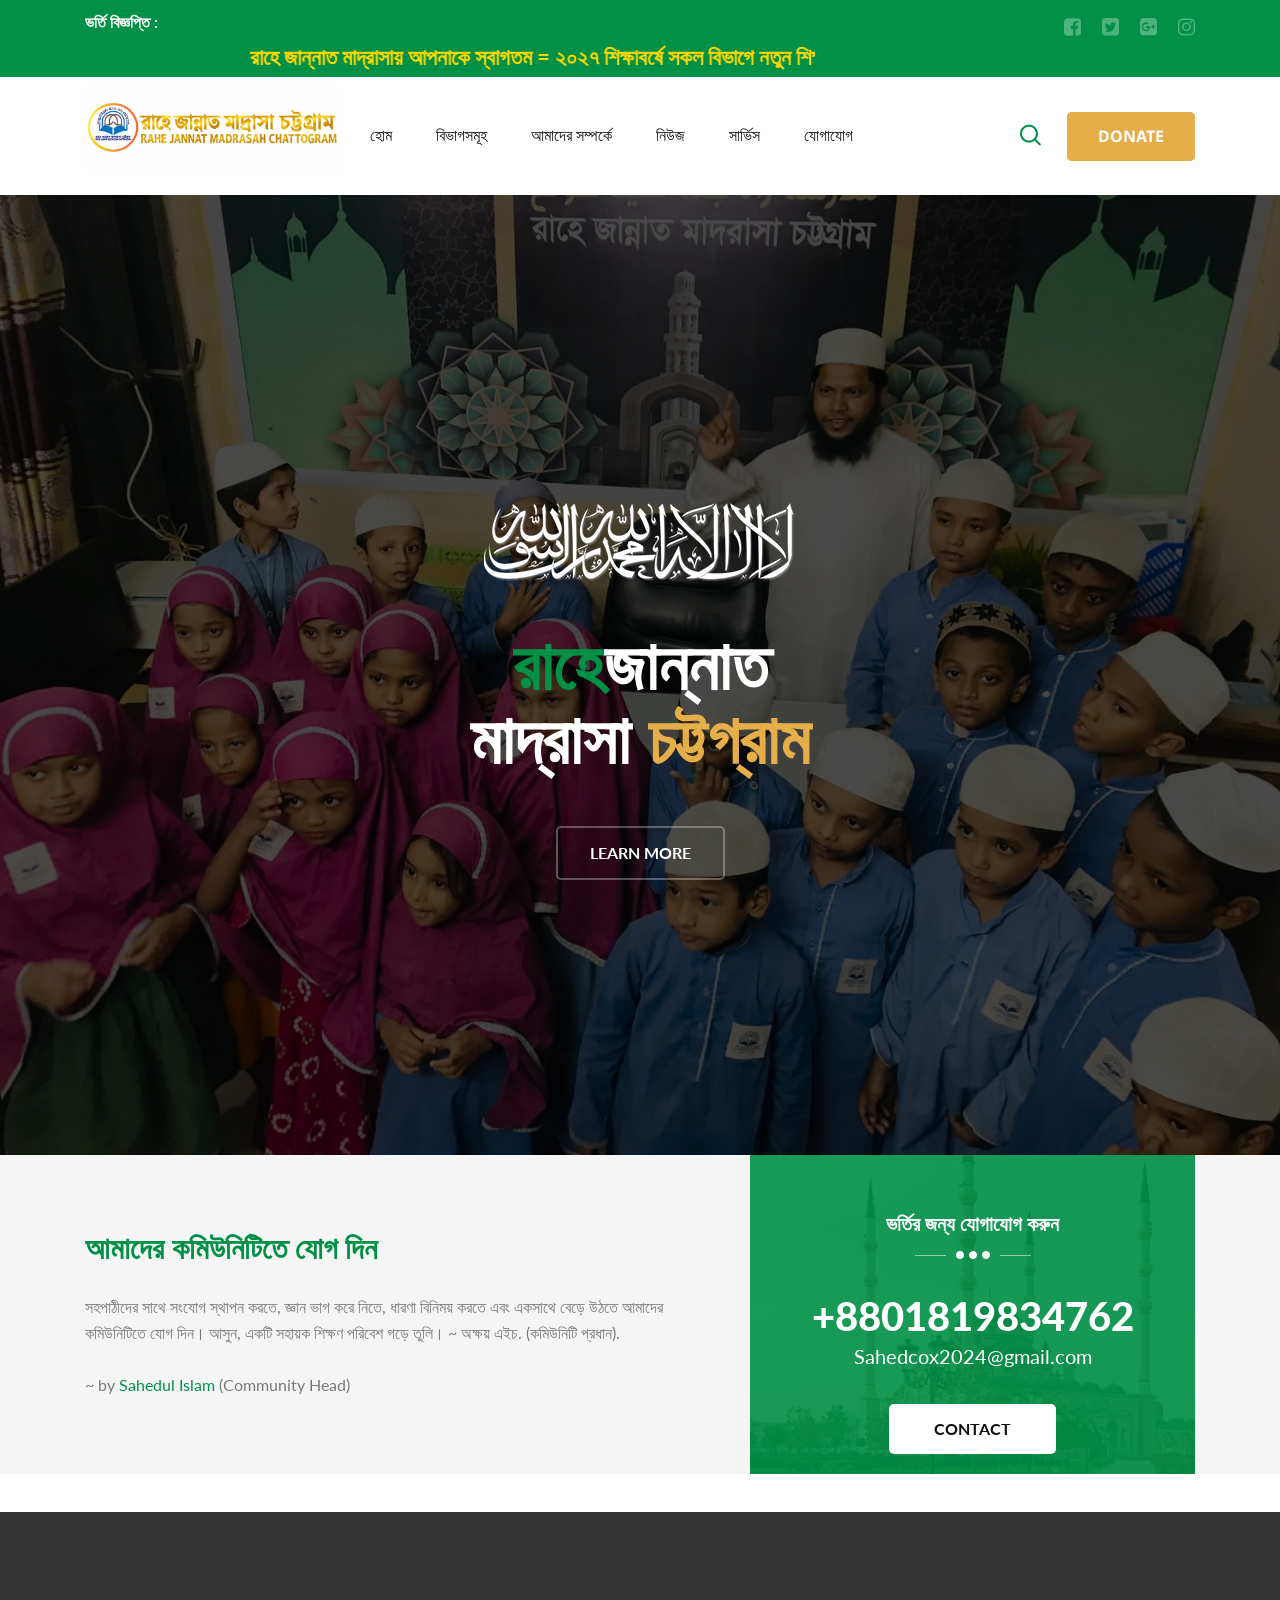
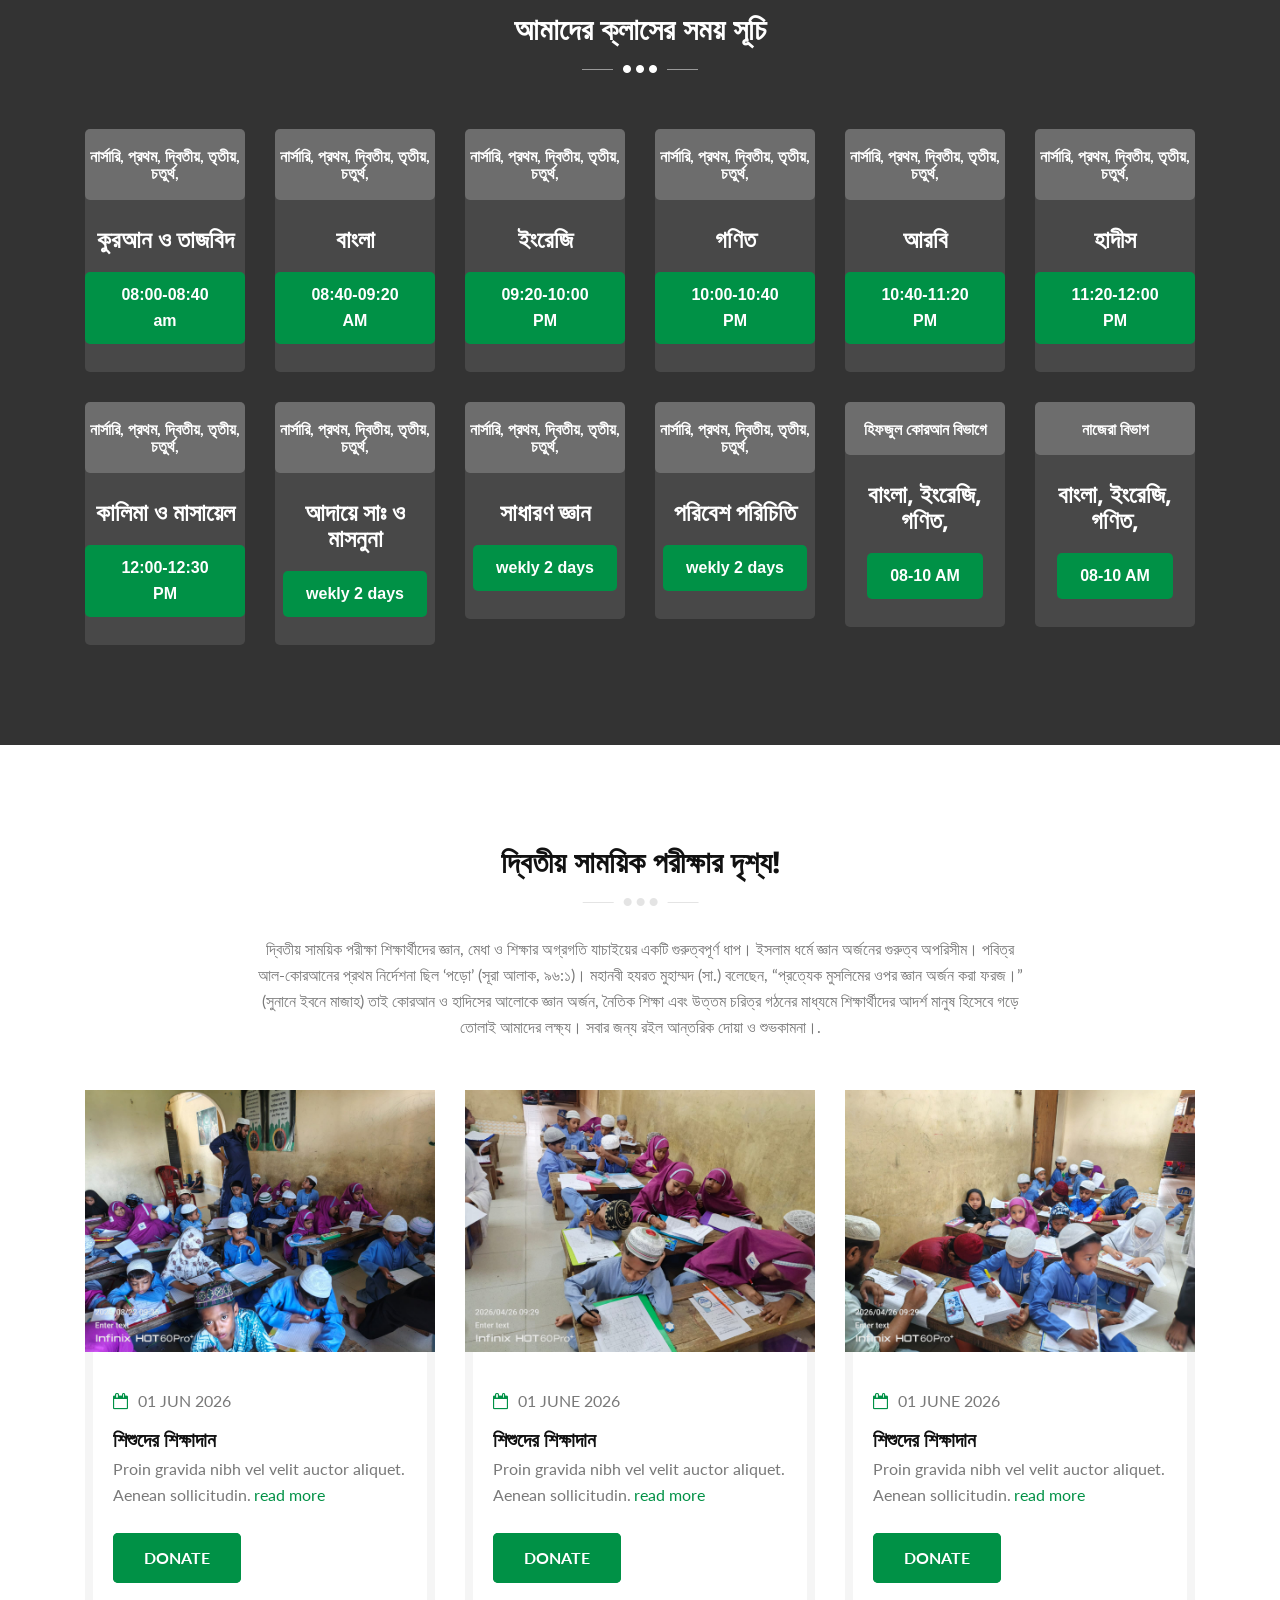
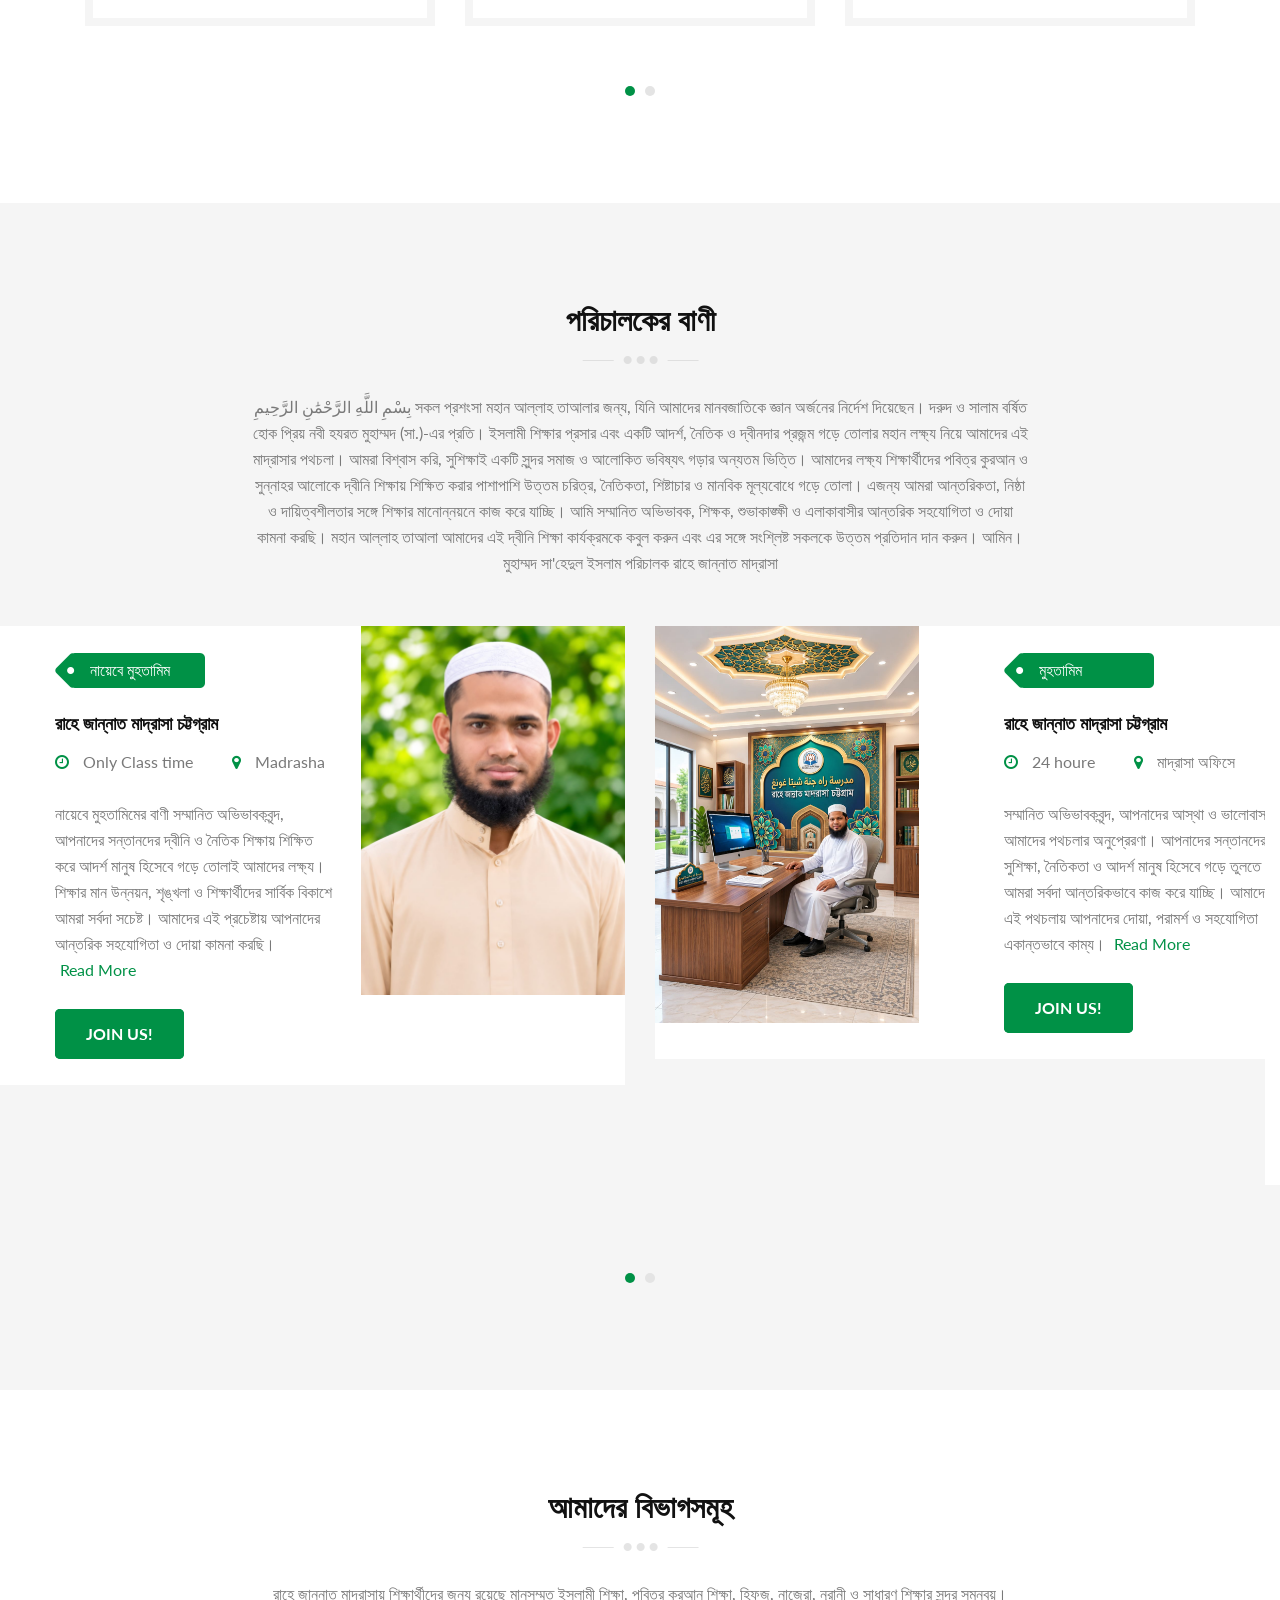
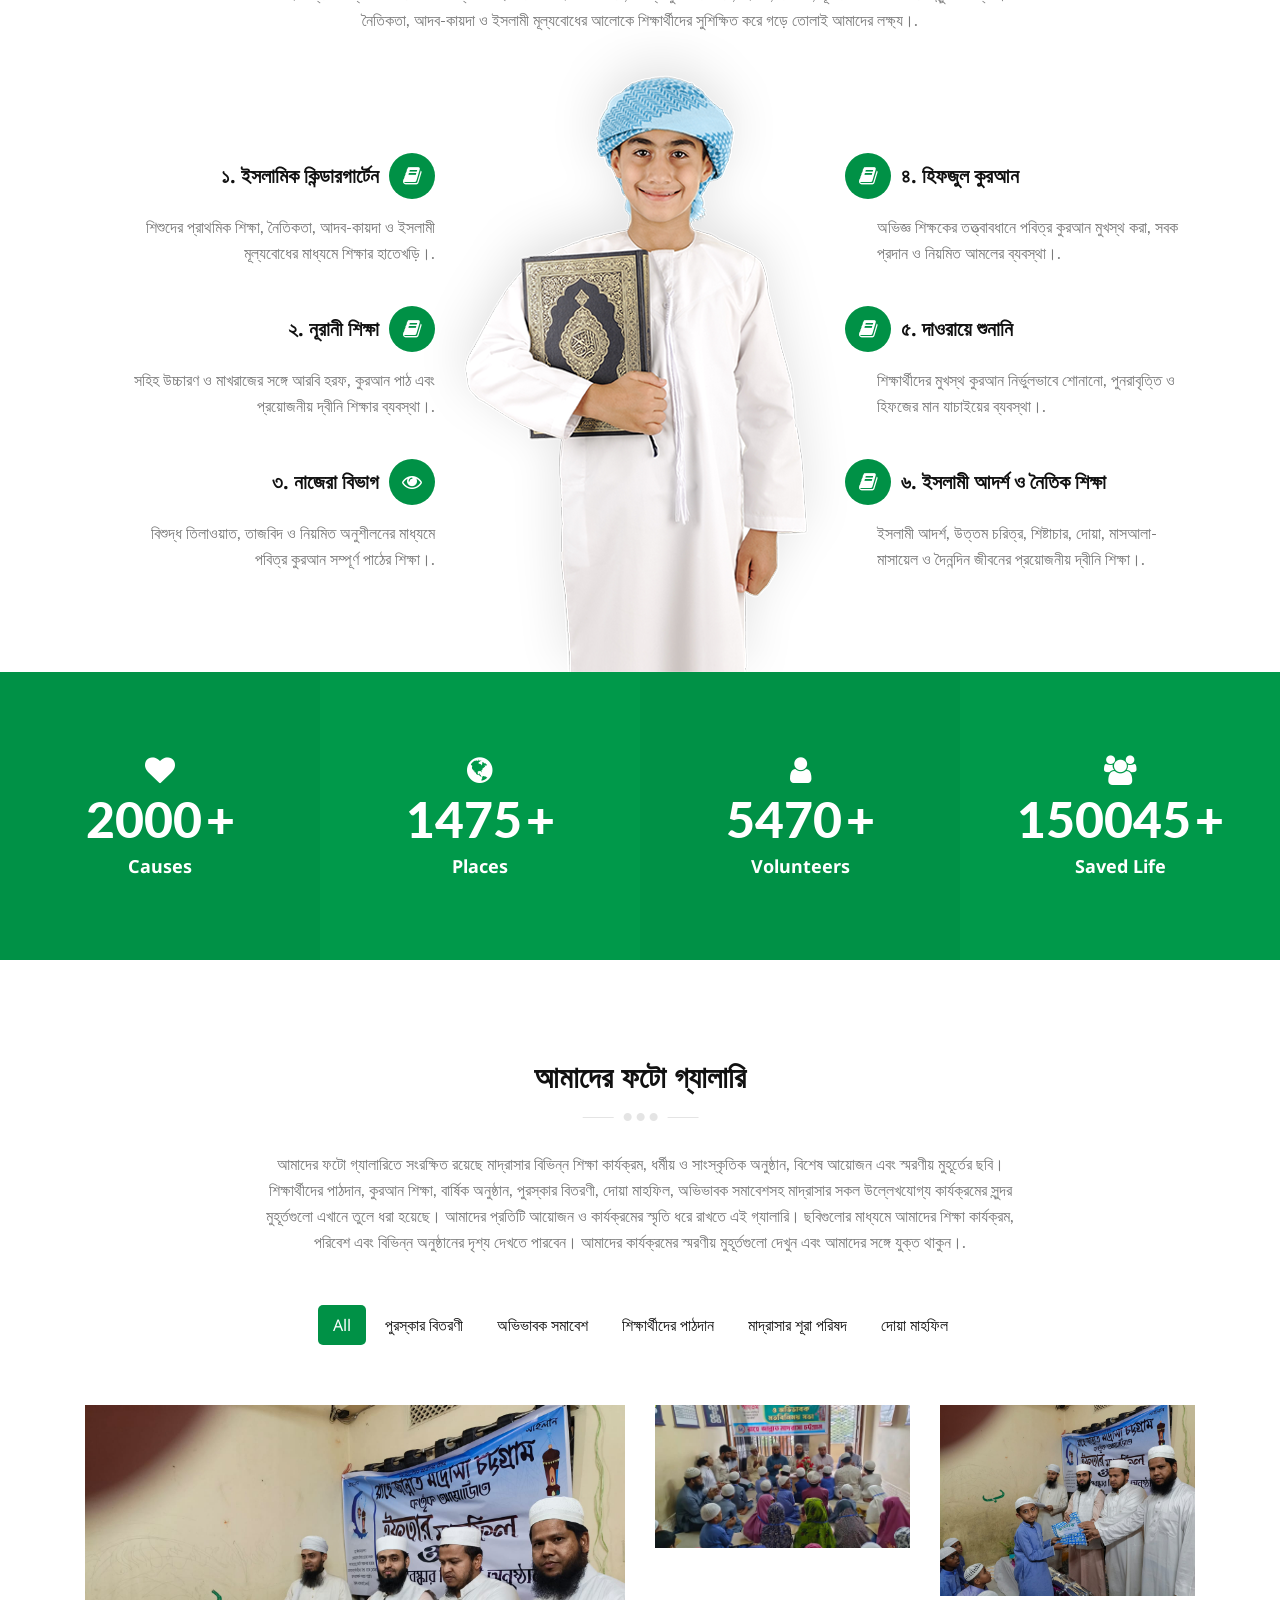
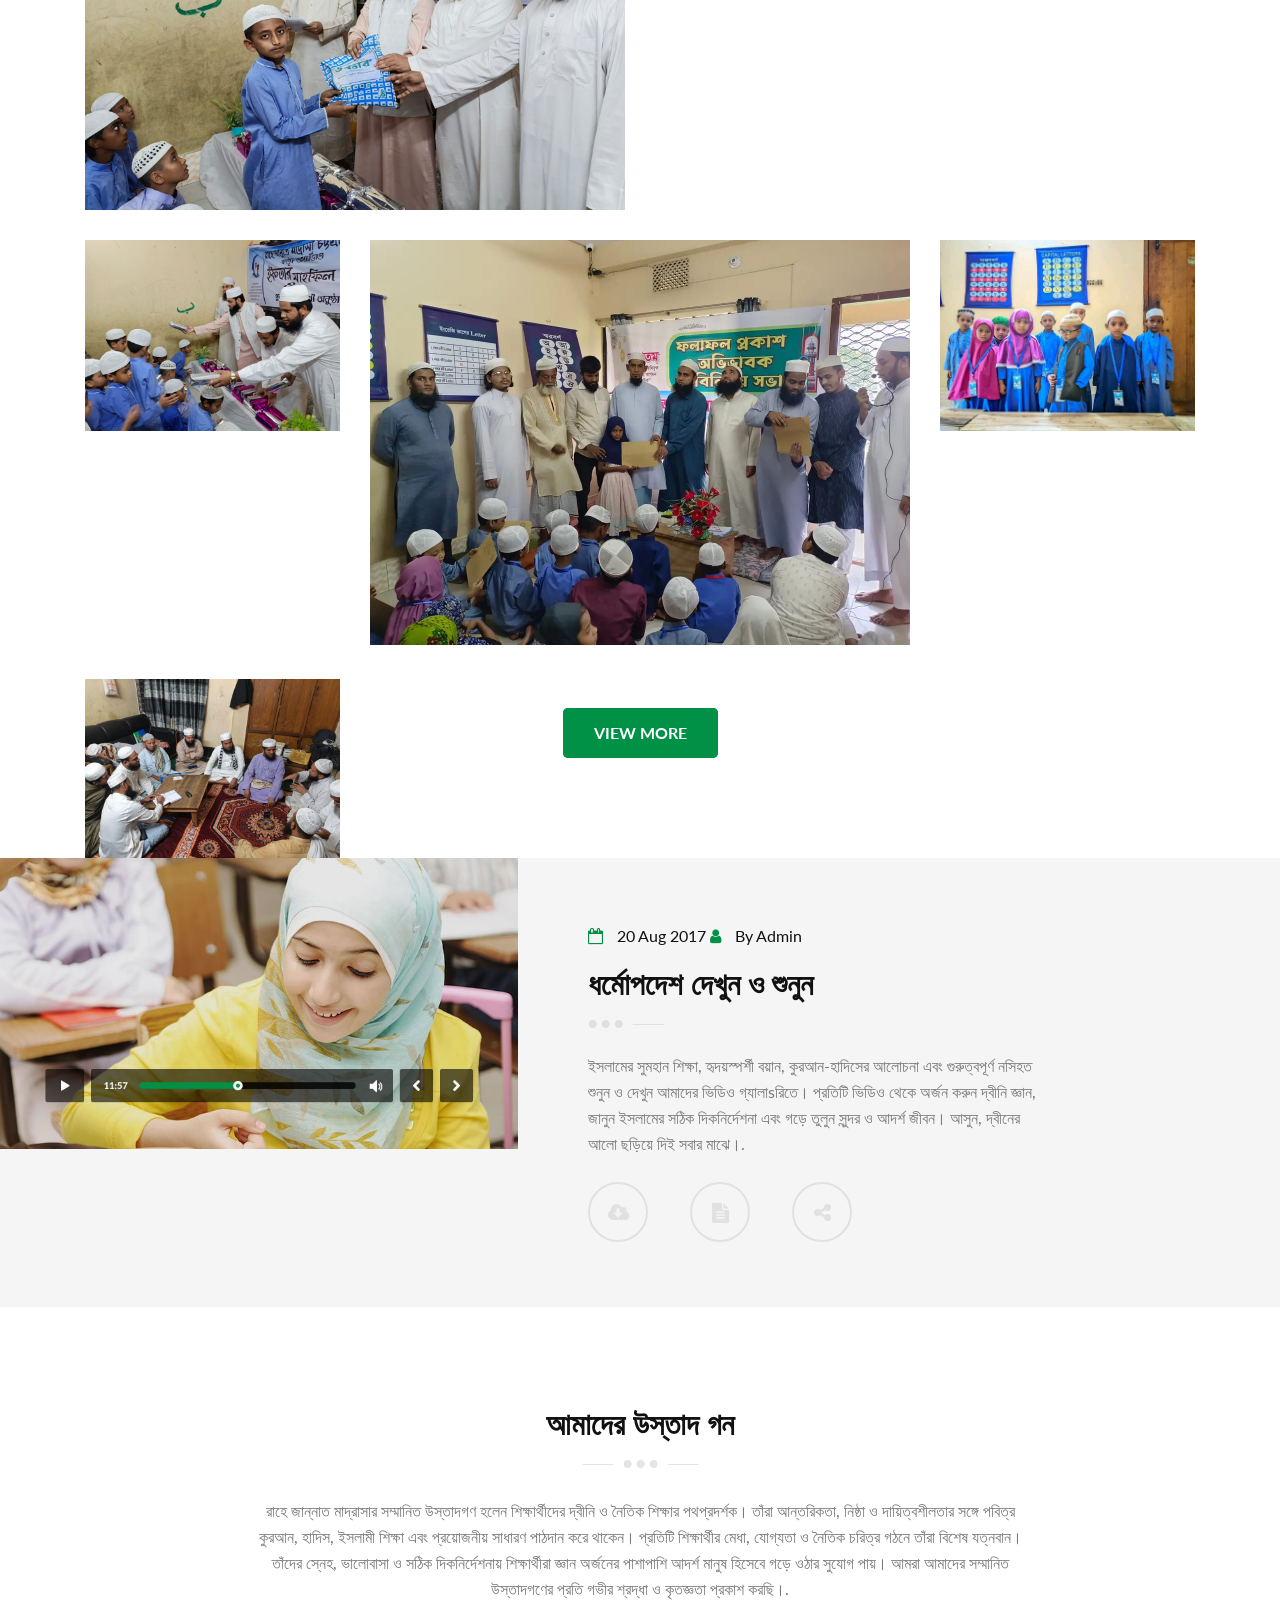
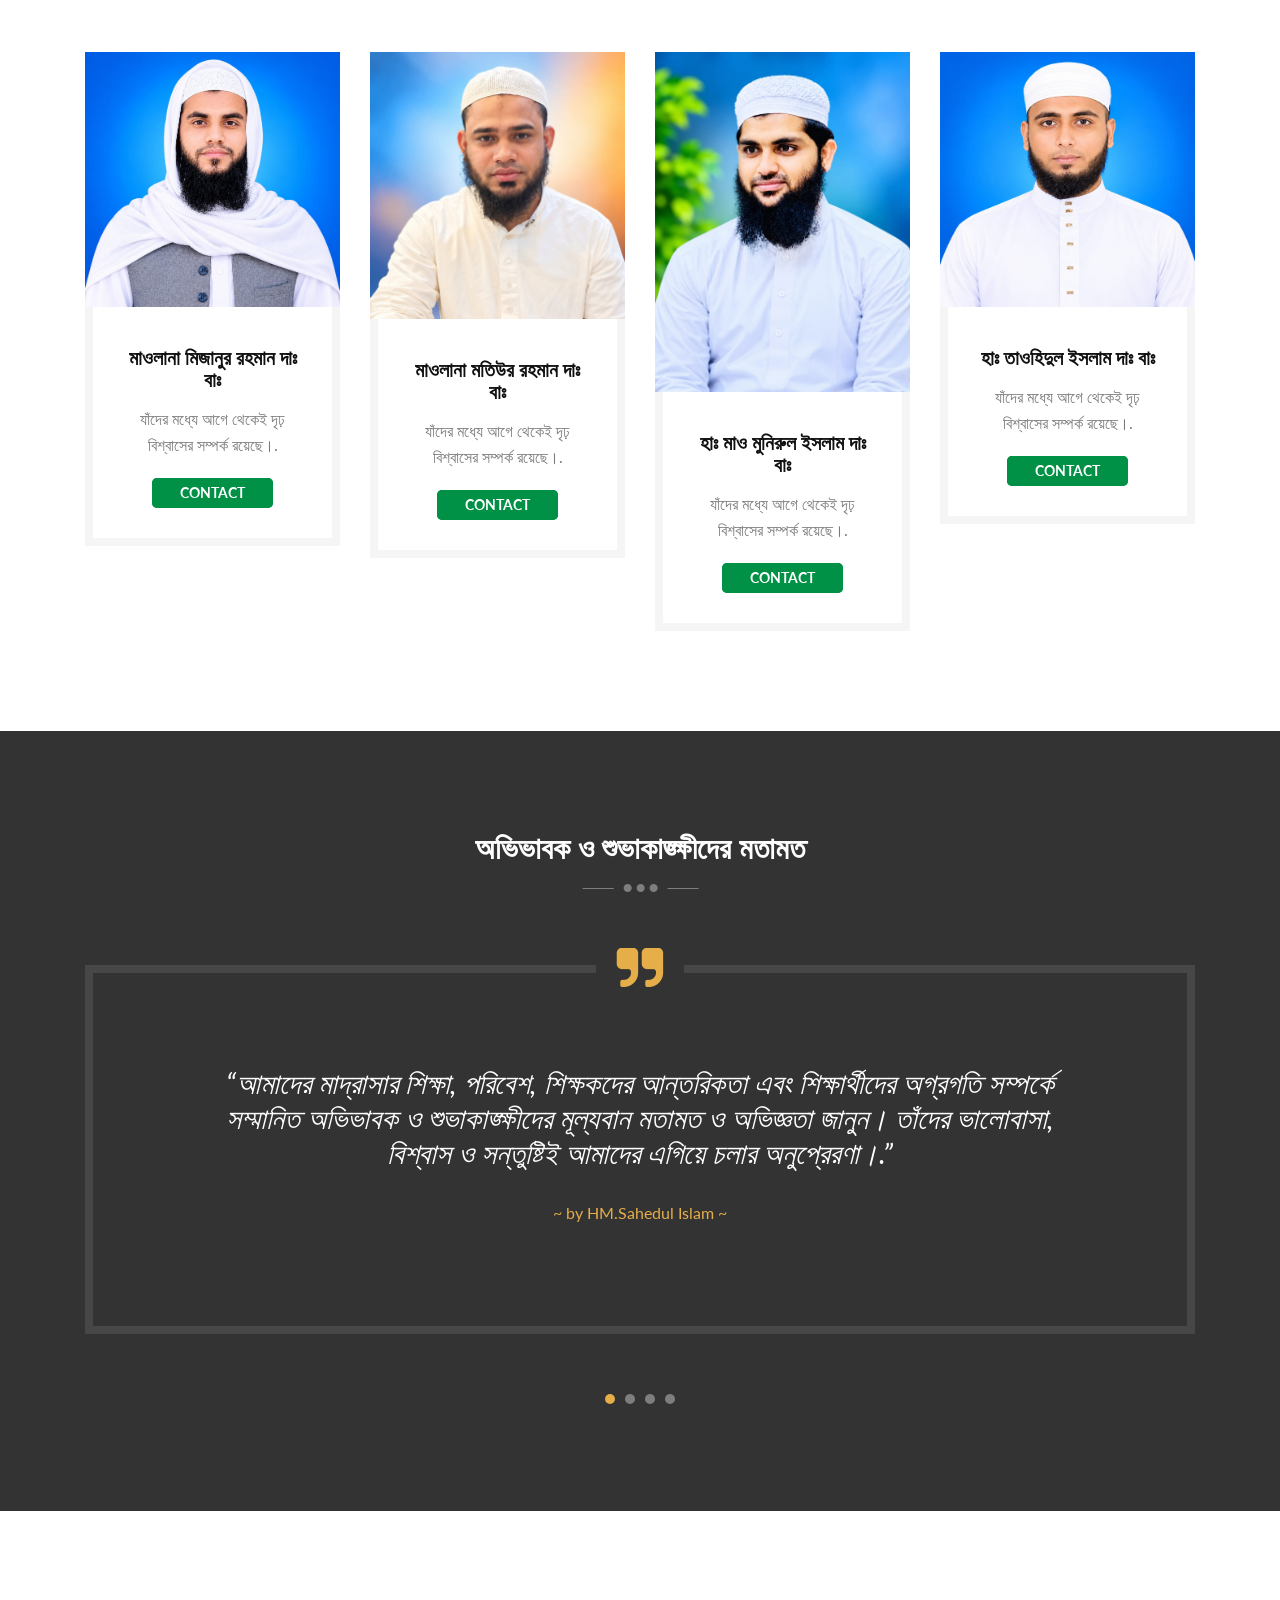
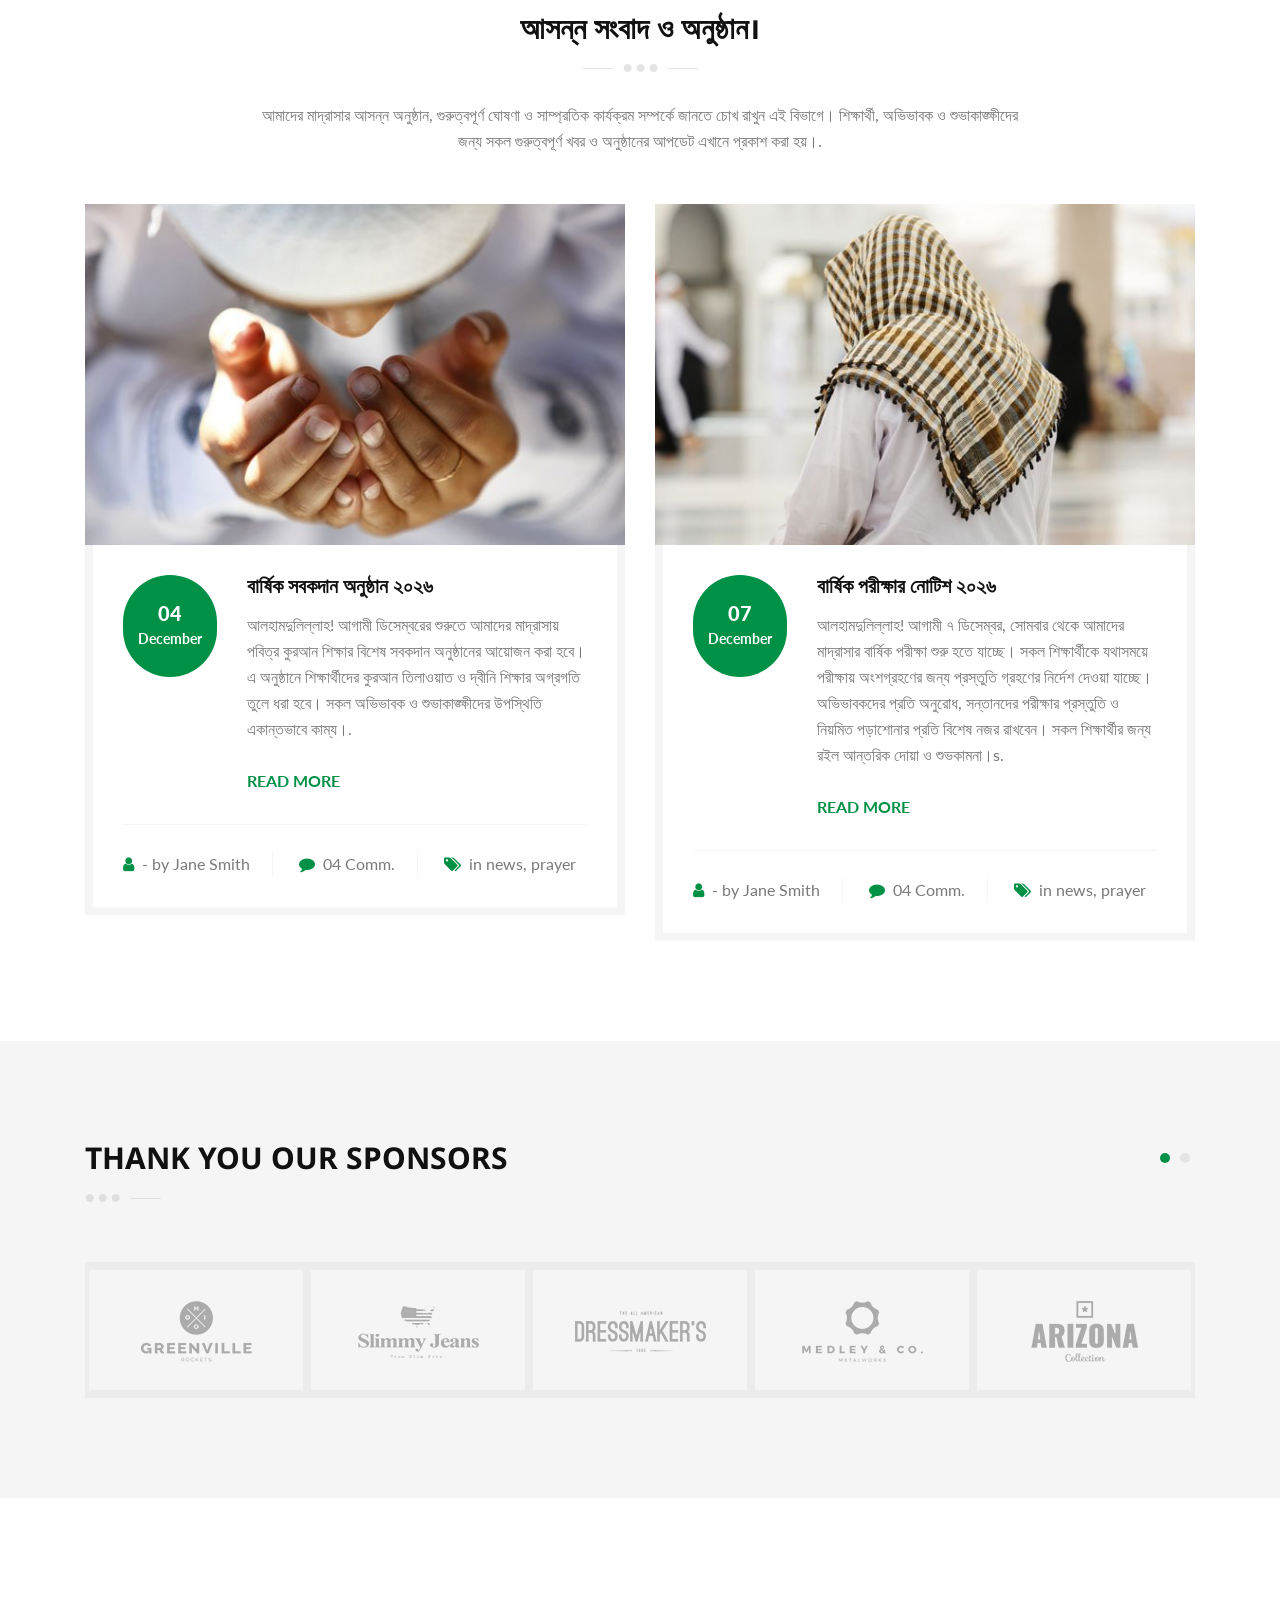
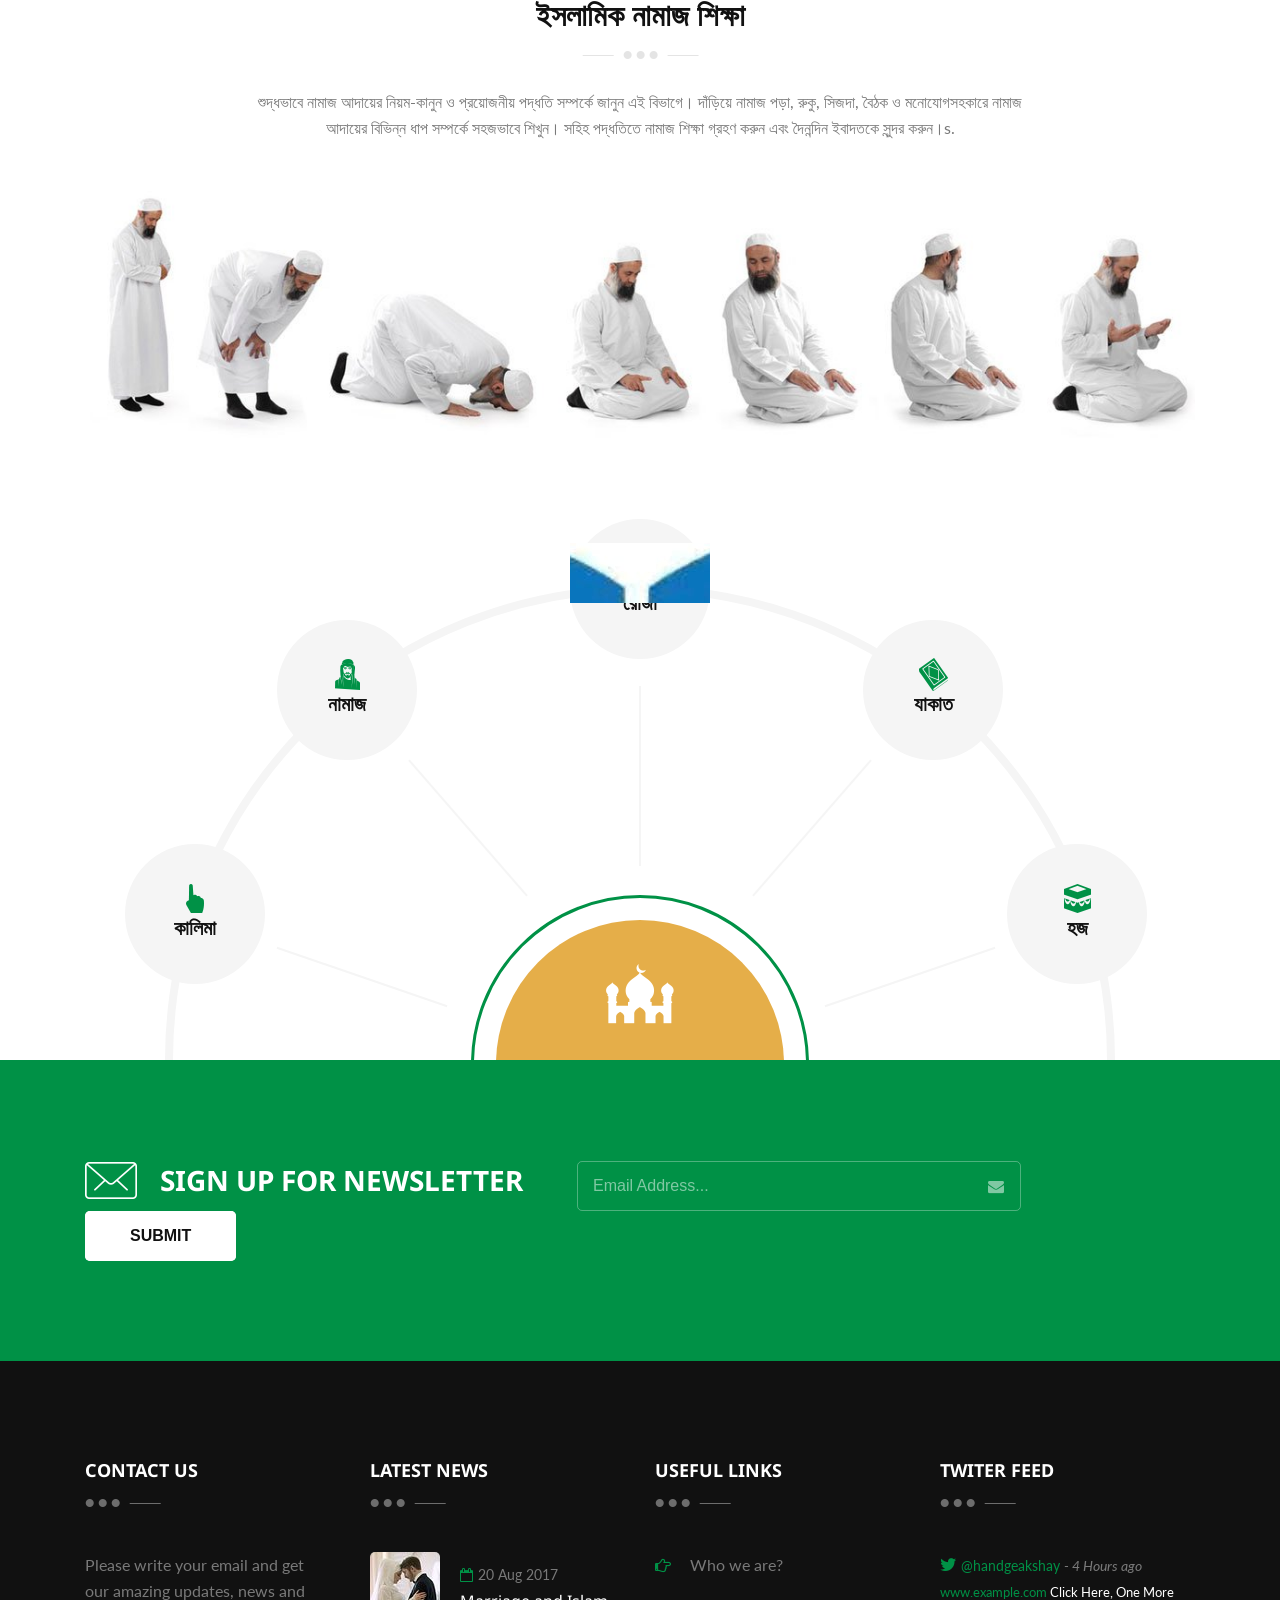
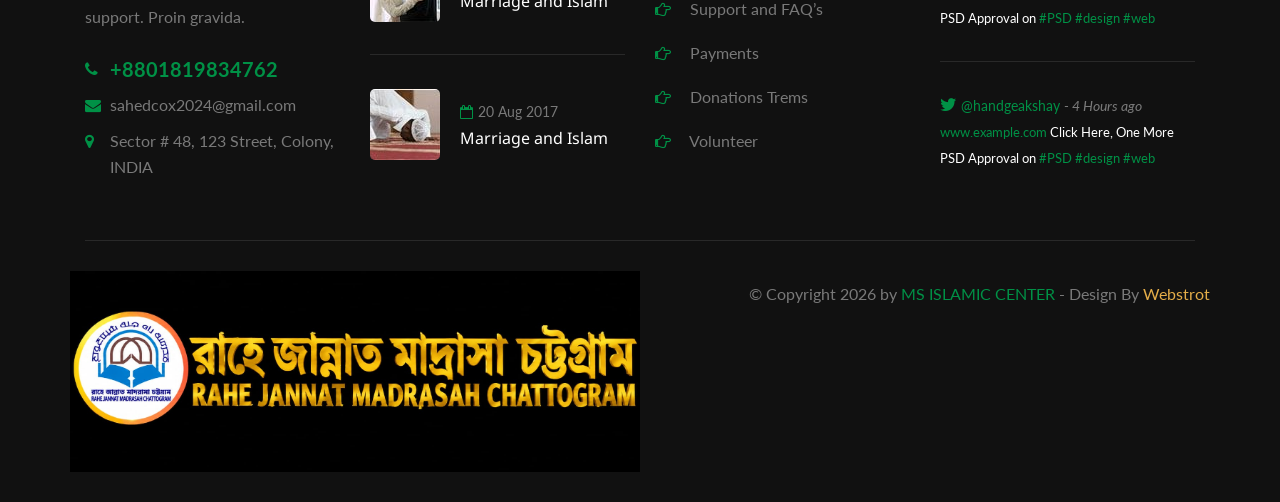
==== commit 29c14412: "Update index.html" ====
--- a/index.html
+++ b/index.html
@@ -1,7 +1,5 @@
 <!doctype html>
 <html class="no-js" lang="en">
-     ``````````````````````````
-
 <head>
         <meta charset="utf-8">
         <meta http-equiv="x-ua-compatible" content="ie=edge">
--- a/css/flaticon.css
+++ b/css/flaticon.css
@@ -0,0 +1,33 @@
+	/*
+  	Flaticon icon font: Flaticon
+  	Creation date: 08/10/2017 12:54
+  	*/
+
+@font-face {
+  font-family: "Flaticon";
+  src: url("../fonts/flaticon/Flaticon.eot");
+  src: url("../fonts/flaticon/Flaticond41d.eot?#iefix") format("embedded-opentype"),
+       url("../fonts/flaticon/Flaticon.woff") format("woff"),
+       url("../fonts/flaticon/Flaticon.ttf") format("truetype"),
+       url("../fonts/flaticon/Flaticon.svg#Flaticon") format("svg");
+  font-weight: normal;
+  font-style: normal;
+}
+
+@media screen and (-webkit-min-device-pixel-ratio:0) {
+  @font-face {
+    font-family: "Flaticon";
+    src: url("../fonts/flaticon/Flaticon.svg#Flaticon") format("svg");
+  }
+}
+
+[class^="flaticon-"]:before, [class*=" flaticon-"]:before,
+[class^="flaticon-"]:after, [class*=" flaticon-"]:after {   
+  font-family: Flaticon;
+font-style: normal;
+}
+
+.flaticon-back:before { content: "\f100"; }
+.flaticon-next:before { content: "\f101"; }
+.flaticon-magnifying-glass:before { content: "\f102"; }
+.flaticon-cancel:before { content: "\f103"; }
--- a/css/responsive.css
+++ b/css/responsive.css
@@ -0,0 +1,215 @@
+/* Extra Large Devices, Wide Screens */
+@media only screen and (max-width : 1600px) {
+	.event-area .event-img figure .count-list{position: relative;background: rgba(0, 0, 0, 0.9);}
+	.event-area .event-img figure .count-list li{padding: 20px 7px;}
+	.event-area .event-img figure .count-list li span{font-size: 24px;}
+	.event-area .event-list-left .content{padding: 26px 25px 26px 85px;}
+	.event-area .event-list-right .content{padding: 26px 25px 26px 85px;}
+	.event-area-page .event-img figure .count-list{position: relative;background: rgba(0, 0, 0, 0.9);}
+	.event-area-page .event-img figure .count-list li{padding: 20px 5px;}
+	.event-area-page .event-img figure .count-list li span{font-size: 24px;}
+	.event-area-page .event-list-right .content{padding: 14px 25px 14px 45px;}
+}	
+/* Large Devices, Wide Screens */
+@media only screen and (max-width : 1200px) {
+	header .topbar .header-event .count-list li{padding: 13px 12px;margin: 0 1px;}
+	header .topbar .header-event .count-list li h6{padding-right: 10px;}
+	header .main-header .menu-area nav ul li a{padding: 0 10px;}
+	.carousel-item{height: 900px;}
+	.banner-area-one{padding: 50px 0;}
+	.banner-area-one .contact-banner{top: -50px;}
+	.banner-area-one{margin: 0;}
+	.event-area .event-img figure .count-list{float: left;width: 100%;}
+	.event-area .event-img figure .count-list li{width: 50%;float: left;}
+	.event-area .event-list-right .content{padding: 45px 25px 26px 85px;}
+	.event-area-page .event-img figure .count-list{float: left;width: 100%;}
+	.event-area-page .event-img figure .count-list li{width: 50%;float: left;}
+	.event-area-page .event-list-right .content{padding: 25px 25px 26px 25px;}
+	.section-heading-two p{width: 75%;}
+	.subscribe-area .subs-form h2{display: block;margin: 0 0 25px; text-align: center;}
+	.subscribe-area .subs-form form fieldset{display: block;text-align: center;margin: 0 0 20px;}
+	.subscribe-area .subs-form form{display: block;text-align: center;}
+	.subscribe-area .subs-form form fieldset input{margin: 0}
+}
+
+/* Medium Devices, Desktops */
+@media only screen and (max-width : 992px) {
+	header .topbar .header-event .count-list li{padding: 13px 2px;margin: 0;}
+	header .topbar .header-event .count-list li h6{padding-right: 0;}
+	header .main-header .menu-area nav ul li a{padding: 0 9px;}
+	header .main-header .menu-area nav ul li.menu-btn li:last-child{display: none;}
+	.carousel-item{height: 700px;}
+	.slider-area .carousel-inner .carousel-item .carousel-caption .content h2{font-size: 46px;}
+	.slider-area .carousel-control{width: 60px;height: 60px;font-size: 18px;}
+	.slider-area .carousel-inner .carousel-item .carousel-caption{top: 25%;}
+	.slider-area .carousel-control.carousel-control-next{right: -8%;}
+	.slider-area .carousel-control.carousel-control-prev{left: -8%;}
+	.banner-area-one .contact-banner{position: relative;top: 30px;}
+	.banner-area-one .banner-con{text-align: center;}
+	.banner-area-one .contact-banner figure .content{top: 33%;}
+	.videos-area-one .video-thumb{margin: 0 0 60px;}
+	.videos-area-one .video-thumb figure{text-align: center;}
+	.videos-area-one .video-thumb figure .con{left: 0;}
+	.service-area{background: #fff;}
+	.service-area .row{padding-top: 0 !important;}
+	.pd-l0{padding-left: 15px !important}
+	.pd-r0{padding-right: 15px !important}
+	.mr-r0{margin-right: -15px !important}
+	.prayer-area{padding: 75px 0 !important;}
+	footer .footer-top .footer-widget{margin: 0 0 30px;}
+	footer .footer-top{padding: 75px 0 20px;}
+	.section{padding:75px 0;}
+	.section2{padding:75px 0 50px;}
+	.section-heading-one{margin: 0 0 30px;}
+	.section-heading-one h2{padding: 0 0 25px;}
+	.section-heading-two{margin: 0 0 30px;}
+	.section-heading-two h2{padding: 0 0 25px;margin: 0 0 20px;}
+	.section-heading-three h2{padding: 0 0 25px;margin: 0 0 35px;}
+	.section-heading-four{margin: 0 0 30px;}
+	.section-heading-four h2{padding: 0 0 25px;}
+	.pagination ul li:first-child{padding-right: 50px;}
+	.pagination ul li:last-child{padding-left: 50px;}
+	.causes-area-list .causes-list figure{float: initial;width: 100%;}
+	.causes-area-list .causes-list .content{display: block;border-left:8px solid #f5f5f5;border-top: none;width: 100%;}
+	.single-causes-area .causes-img figure{padding: 0;margin: 0 0 30px;}
+	.single-causes-area .disce{margin: 50px 0 !important}
+	.sidbear{margin-top: 50px;}
+	.contact-area .contact-info{margin: 0 0 75px;}
+	.contact-area .mr-b50{margin-bottom: 0!important}
+	.blog-area .pd-r45{padding-right: 15px !important;}
+	.contact-area{padding: 75px 0;}
+	.subscribe-area .subs-form form fieldset{margin: 0 auto 20px;width: 75%;}
+	.subscribe-area .subs-form form fieldset input{width: 100%;}
+	.subscribe-area .subs-form form fieldset span{right: 20px;}
+}
+
+/* Small Devices, Tablets */
+@media only screen and (max-width : 767px) {
+	.mobile-menu-area{display: block !important;}
+	.carousel-item{height: 500px;}
+	.slider-area .carousel-inner .carousel-item .carousel-caption{top: 16%;}
+	.slider-area .carousel-inner .carousel-item .carousel-caption .content h2{font-size: 36px;margin: 0 0 30px;}
+	.slider-area .carousel-inner .carousel-item .carousel-caption .content img{width: 55%;margin: 0 auto 30px;}
+	.slider-area .carousel-control{top: 45%;width: 50px;height: 50px;font-size: 16px;}
+	.slider-area .carousel-control.carousel-control-next{right: -11%;}
+	.slider-area .carousel-control.carousel-control-prev{left: -11%;}
+	.slider-area:hover .carousel-control.carousel-control-prev{left: 3%}
+	.slider-area:hover .carousel-control.carousel-control-next{right: 3%;}
+	.btn2{line-height: 45px;padding: 0 22px;}
+	.banner-area-one .contact-banner figure .content{top: 18%;}
+	.btn3{padding: 0 35px;line-height: 45px;font-size: 14px;}
+	.videos-area-one .video-thumb figure .con{left: -106px;top: 130px;}
+	.section-heading-two p{width: 100%;}
+	.btn4{line-height: 45px !important;padding: 0 25px !important;font-size: 14px;}
+	.banner-area-one .contact-banner{left: 0;right: 0;bottom: 0;}
+	.pd-0{padding: 0 15px !important}
+	.service-area .service-left .service-list h4 span{float: left;margin-right: 10px;}
+	.service-area .service-left .service-list p{padding-left: 25px;}
+	.service-area .service-right .service-list p{padding-left: 25px;}
+	.service-area .service-left .service-list{text-align: left;}
+	.service-area .service-left .service-list h4{line-height: 46px;}
+	.service-area .service-left .service-list:last-child{margin: 0 0 20px;}
+	.service-area .service-right .service-list{margin: 0 0 20px;}
+	.videos-area-two .content p{width: 100%;}
+	.blog-area .blog .content ul li{padding: 0 8px;}
+	.section-heading-three h2{padding: 0 0 25px;margin: 0 0 30px;font-size: 24px;}
+	.brand-area .owl-controls{top: -80px;}
+	footer .footer-bottom .foo-bot .logo-area{text-align: center;margin: 0 0 15px;}
+	footer .footer-bottom .foo-bot .copyright{text-align: center !important;}
+	footer .footer-top{padding: 75px 0 20px;}
+	.section{padding:50px 0;}
+	.section2{padding:50px 0 25px;}
+	.section-heading-one{margin: 0 0 30px;}
+	.section-heading-one h2{padding: 0 0 25px; font-size: 24px;}
+	.section-heading-two{margin: 0 0 30px;}
+	.section-heading-two h2{padding: 0 0 25px;margin: 0 0 20px;font-size: 24px;}
+	.section-heading-three h2{padding: 0 0 25px;margin: 0 0 35px;font-size: 24px;}
+	.section-heading-four{margin: 0 0 30px;}
+	.section-heading-four h2{padding: 0 0 25px;font-size: 24px;}
+	.pagination ul li{padding: 0 2px;}
+	.pagination ul li a{line-height: 45px;padding: 0 12px;}
+	.pagination ul li:first-child{padding-right: 6px;}
+	.pagination ul li:last-child{padding-left: 6px;}
+	.contact-area .map-area{overflow: hidden;}
+	.contact-area{padding: 50px 0;}
+	.breadcumb-area .breadcumb h2{font-size: 36px;}
+	.videos-area-two .content .social-video li ul{left: -80%;top: 100%;}
+	.videos-area-two .content .social-video li:last-child::after{display: none;}
+	.mean-container .row{display: none !important;}
+	.breadcumb-area .breadcumb{text-align: center;}
+	.single-blog-area .blog .content .data li{padding: 0 4px;}
+	.single-blog-area .admin-about .content .header ul{float: inherit;margin-top: 12px;}
+	.service-area .service-left .service-list h4 span{margin-left: 0;}
+}
+/* Extra Small Devices, Phones */ 
+@media only screen and (max-width : 576px) {
+	.single-causes-area .form-area form fieldset .col-sm-6{width: 100% !important;}
+	.single-causes-area .form-area form fieldset .col-sm-6:first-child{margin: 0 0 30px;}
+	.single-blog-area .form-area form fieldset .col-sm-6{width: 100% !important;}
+	.single-blog-area .form-area form fieldset .col-sm-6:first-child{margin: 0 0 30px;}
+	.contact-area .form-area form fieldset .col-sm-4{width: 100% !important;}
+	.contact-area .form-area form fieldset .col-sm-4{margin: 0 0 30px;}
+	.contact-area .form-area form fieldset .col-sm-4:last-child{margin: 0;}
+	.blog-area .testimonial-blog .testimonial-list{padding: 75px 40px 50px;}
+}
+/* Extra Small Devices, Phones */ 
+@media only screen and (max-width : 480px) {
+	.carousel-item{height: 400px;}
+	.slider-area .carousel-inner .carousel-item .carousel-caption{top: 12%;}
+	.slider-area .carousel-inner .carousel-item .carousel-caption .content img{width: 60%;margin: 0 auto 30px;}
+	.slider-area .carousel-inner .carousel-item .carousel-caption .content h2{font-size: 30px;margin: 0 0 25px; }
+	.slider-area .carousel-control{top: 40%;width: 50px;height: 50px;font-size: 16px;}
+	.slider-area .carousel-control.carousel-control-next{right: -16%;}
+	.slider-area .carousel-control.carousel-control-prev{left: -16%;}
+	.slider-area:hover .carousel-control.carousel-control-prev{left: 2%}
+	.slider-area:hover .carousel-control.carousel-control-next{right: 2%;}
+	.btn2{line-height: 40px;padding: 0 22px;font-size: 14px;}
+	.banner-area-one .contact-banner{left: 0;right: 0;bottom: 0;}
+	.banner-area-one .contact-banner figure .content h4{margin: 0 0 25px;}
+	.banner-area-one .contact-banner figure .content h1{font-size: 36px;}
+	.banner-area-one .contact-banner figure .content .mail{margin: 0 0 25px;}
+	.banner-area-one .banner-con h2{font-size: 26px;}
+	.videos-area-one .video-content h2{padding: 0 0 25px;margin: 0 0 20px;font-size: 26px;}
+	.videos-area-one .video-thumb figure .con{display: none;}
+	.videos-area-one .video-thumb figure .thumbnail{margin: 0;}
+	.videos-area-one .video-thumb{margin: 0 0 25px;}
+	.videos-area-one .video-content .about .w-50{width: 100% !important; margin: 0 0 30px; padding: 0 !important;}
+	.videos-area-one .video-content p{margin: 0 0 25px;}
+	.owl-controls{margin-top: 25px !important;}
+	.causes-area .causes-list .content .donate strong{font-size: 30px;}
+	.section-heading-two h2{font-size: 24px;padding: 0 0 25px;margin: 0 0 25px;}
+	.event-area .event-list-right .content{padding: 45px 25px 30px 45px;}
+	.event-area .event-list-left .content{padding: 45px 25px 30px 45px;}
+	.videos-area-two .content .social-video li{padding: 0 10px;}
+	.videos-area-two .content .social-video li a{width: 40px;height: 40px;font-size: 14px;line-height: 35px;}
+	.videos-area-two .content .social-video li ul{left: -173%;top: 100%;}
+	.videos-area-two .content .social-video li:last-child::after{display: none;}
+	.videos-area-two .content{padding-left: 20px !important;}
+	.testimonial-area .testimonial-list{padding: 30px 10px;}
+	.testimonial-area .testimonial-list blockquote{font-size: 24px;}
+	.testimonial-area .owl-controls{margin-top: 30px !important;}
+	.blog-area .blog .content{padding: 20px 10px;}
+	.subscribe-area .subs-form form fieldset{margin: 0 auto 20px;width: 85%;}
+	.subscribe-area .subs-form form fieldset input{width: 100%;}
+	.subscribe-area .subs-form form fieldset span{right: 20px;}
+	.pagination ul li{padding: 4px 2px;}
+	.causes-area-list .causes-list .content{padding: 33px 30px 33px 30px;}
+	.pagination{margin: 0;}
+	.videos-area-about .video-thumb figure .con{left: 0;right: 0;}
+	.videos-area-about .video-content .about .w-50{padding: 0; width: 100% !important;margin: 0 0 30px;}
+	.blog-area .testimonial-blog .testimonial-list{padding: 75px 0px 50px;}
+	.breadcumb-area .breadcumb h2{font-size: 30px;}
+	.single-blog-area .blog .content .date{margin-right: 18px;padding: 30px 0 0 18px;}
+	.single-blog-area .blog .content .con{padding: 30px 18px 0 0;}
+	.single-blog-area .blog .content .testimonial-blog .testimonial-list{padding: 50px 0px 50px;}
+	.single-blog-area .blog .content .descr{padding: 0 18px;}
+	.single-blog-area .admin-about .content{width: 100%;margin-top: 15px;}
+	.single-blog-area .comments-area{padding: 50px 0;}
+	.single-blog-area .comments-area .comments-list .media .media-body  .media .d-flex{display: none !important;}
+
+}
+
+/* Custom, iPhone Retina */ 
+@media only screen and (max-width : 320px) {
+	.banner-area-one .contact-banner figure .content{top: 6%;}
+}
